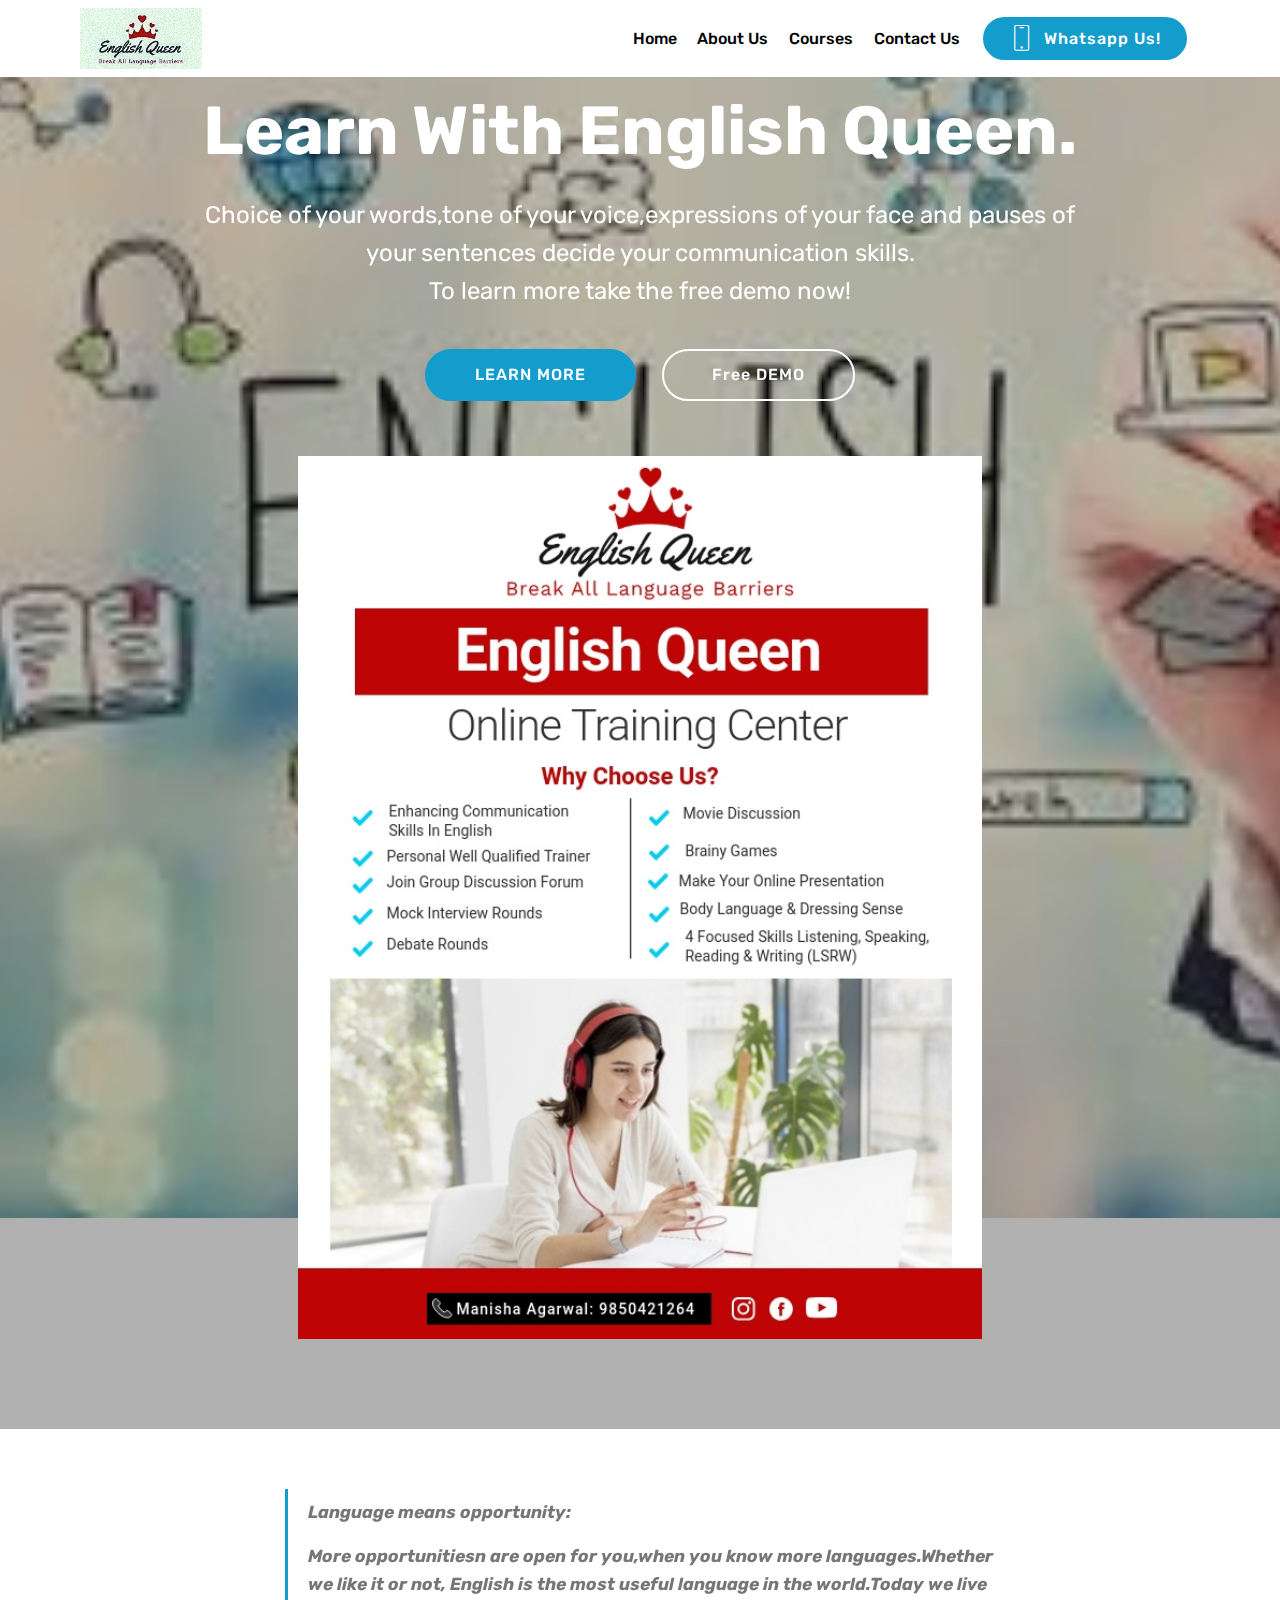
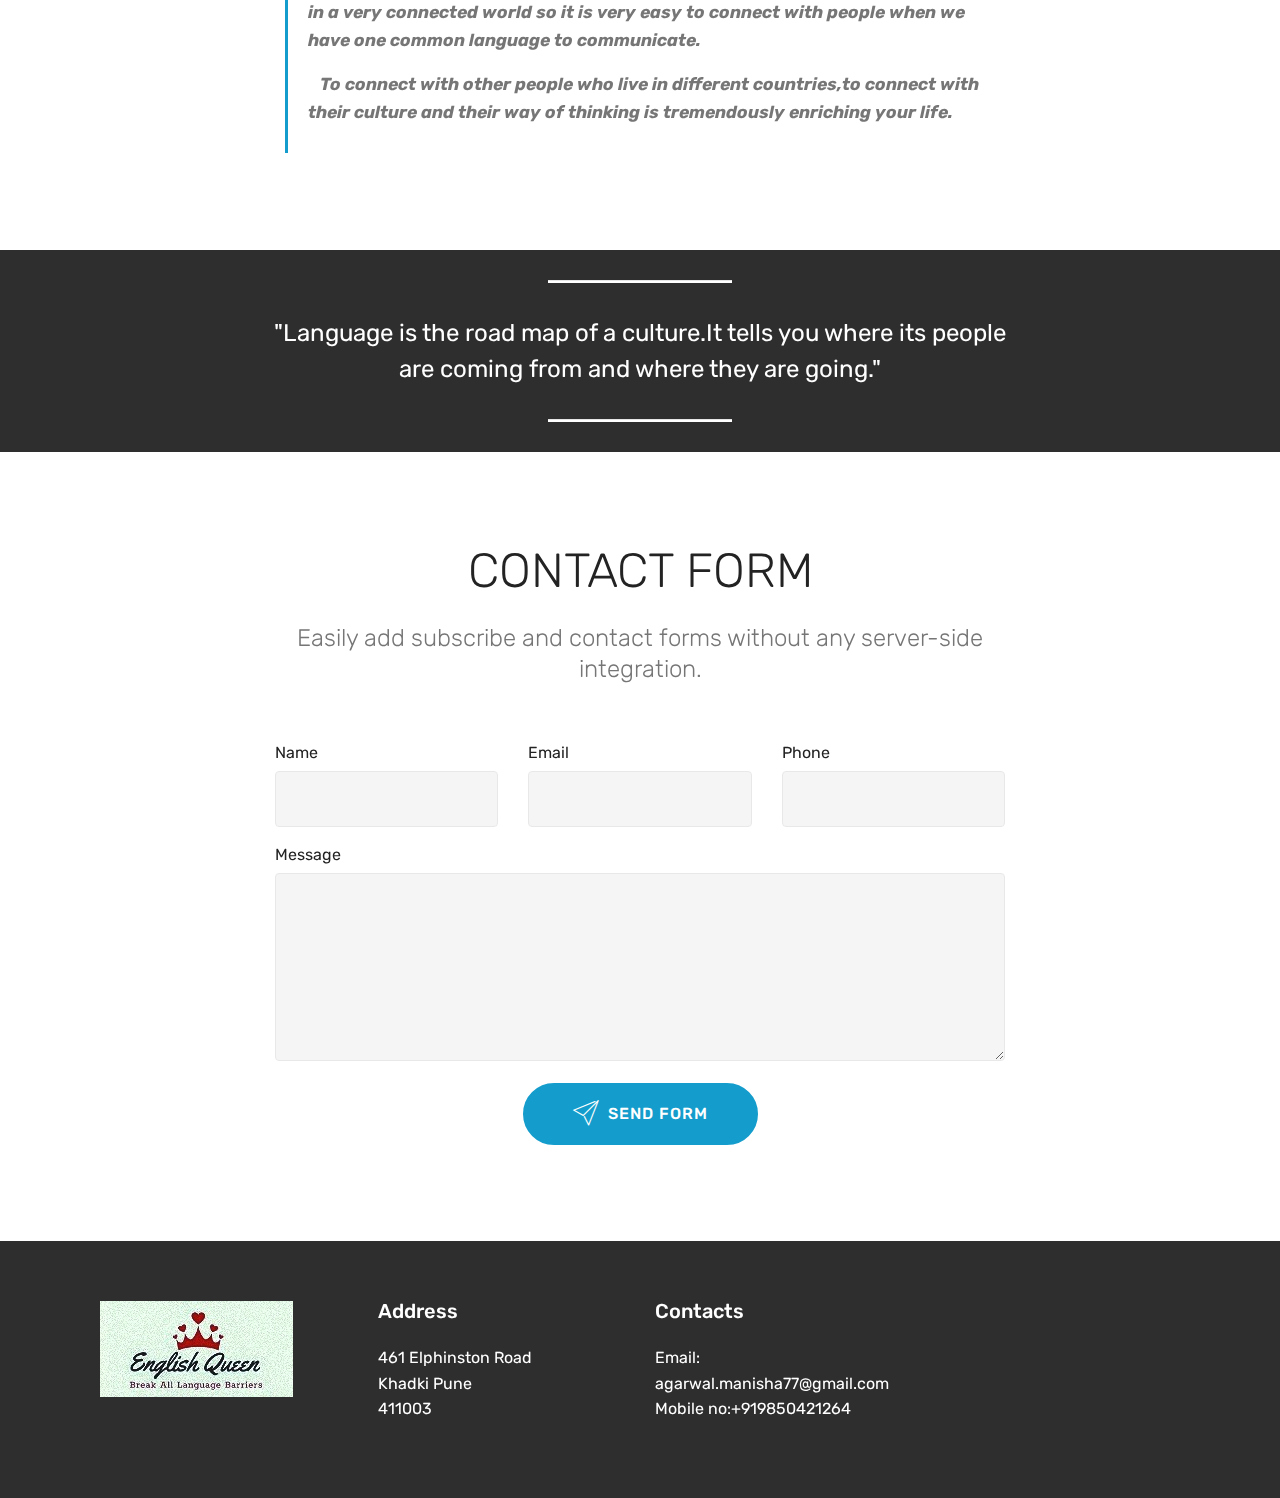
==== index.html @ 47caf20b "Update index.html" ====
<!DOCTYPE html>
<html>
<head>
  <!-- Global site tag (gtag.js) - Google Analytics -->
<script async src="https://www.googletagmanager.com/gtag/js?id=UA-175797483-1"></script>
<script>
  window.dataLayer = window.dataLayer || [];
  function gtag(){dataLayer.push(arguments);}
  gtag('js', new Date());

  gtag('config', 'UA-175797483-1');
</script>
  
  <title>English Queen</title>
  <!-- Site made with Mobirise Website Builder v5.0.29, https://mobirise.com -->
  <meta charset="UTF-8">
  <meta http-equiv="X-UA-Compatible" content="IE=edge">
  <meta name="author" content="English Queen">
  <meta name="generator" content="Manisha Agarwal">
  <meta name="viewport" content="width=device-width, initial-scale=1, minimum-scale=1">
  <link rel="shortcut icon" href="assets/images/whatsapp-image-2020-07-26-at-1.10-edited.jpg" type="image/x-icon">
  <meta name="description" content="Choice of your words,tone of your voice,expressions of your face and pauses of your sentences decide your communication skills.
To learn more take the free demo now!">
  
  
  <title>Home</title>
  <link rel="stylesheet" href="assets/web/assets/mobirise-icons/mobirise-icons.css">
  <link rel="stylesheet" href="assets/bootstrap/css/bootstrap.min.css">
  <link rel="stylesheet" href="assets/bootstrap/css/bootstrap-grid.min.css">
  <link rel="stylesheet" href="assets/bootstrap/css/bootstrap-reboot.min.css">
  <link rel="stylesheet" href="assets/tether/tether.min.css">
  <link rel="stylesheet" href="assets/dropdown/css/style.css">
  <link rel="stylesheet" href="assets/socicon/css/styles.css">
  <link rel="stylesheet" href="assets/theme/css/style.css">
  <link rel="preload" as="style" href="assets/mobirise/css/mbr-additional.css"><link rel="stylesheet" href="assets/mobirise/css/mbr-additional.css" type="text/css">
  
  
  
  
</head>
<body>
  
  <section class="menu cid-s7w9KlSm5e" once="menu" id="menu2-0">

    

    <nav class="navbar navbar-expand beta-menu navbar-dropdown align-items-center navbar-fixed-top navbar-toggleable-sm">
        <button class="navbar-toggler navbar-toggler-right" type="button" data-toggle="collapse" data-target="#navbarSupportedContent" aria-controls="navbarSupportedContent" aria-expanded="false" aria-label="Toggle navigation">
            <div class="hamburger">
                <span></span>
                <span></span>
                <span></span>
                <span></span>
            </div>
        </button>
        <div class="menu-logo">
            <div class="navbar-brand">
                <span class="navbar-logo">
                    <a href="index.html">
                        <img src="assets/images/whatsapp-image-2020-07-26-at-1.10-edited.jpg" alt="Mobirise" title="" style="height: 3.8rem;">
                    </a>
                </span>
                
            </div>
        </div>
        <div class="collapse navbar-collapse" id="navbarSupportedContent">
            <ul class="navbar-nav nav-dropdown" data-app-modern-menu="true"><li class="nav-item">
                    <a class="nav-link link text-black display-4" href="index.html">Home</a>
                </li><li class="nav-item"><a class="nav-link link text-black display-4" href="page1.html">About Us</a></li><li class="nav-item"><a class="nav-link link text-black display-4" href="page2.html">Courses</a></li>
                <li class="nav-item">
                    <a class="nav-link link text-black display-4" href="page3.html">Contact Us
                    </a>
                </li></ul>
            <div class="navbar-buttons mbr-section-btn"><a class="btn btn-sm btn-primary display-4" href="https://wa.me/919850421264">
                    <span class="btn-icon mbri-mobile mbr-iconfont mbr-iconfont-btn">
                    </span>Whatsapp Us!</a></div>
        </div>
    </nav>
</section>

<section class="engine"><a href="https://mobirise.info/k">how to develop own website</a></section><section class="header4 cid-s7w9L0AB0G mbr-parallax-background" id="header4-1">

    

    <div class="mbr-overlay" style="opacity: 0.3; background-color: rgb(35, 35, 35);">
    </div>

    <div class="container">
        <div class="row justify-content-md-center">
            <div class="media-content col-md-10">
                <h1 class="mbr-section-title align-center mbr-white pb-3 mbr-bold mbr-fonts-style display-1">Learn With English Queen.</h1>
                
                <div class="mbr-text align-center mbr-white pb-3">
                    <p class="mbr-text mbr-fonts-style display-5">Choice of your words,tone of your voice,expressions of your face and pauses of your sentences decide your communication skills.<br>To learn more take the free demo now!</p>
                </div>
                <div class="mbr-section-btn align-center"><a class="btn btn-md btn-primary display-4" href="page1.html">LEARN MORE</a>
                    <a class="btn btn-md btn-white-outline display-4" href="page3.html">Free DEMO</a></div>
            </div>
            <div class="mbr-figure pt-5">
                <img src="assets/images/whatsapp-image-2020-07-20-at-1.04.22-pm2.jpeg" alt="Mobirise" title="" style="width: 60%;">
            </div>
        </div>
    </div>
</section>

<section class="mbr-section article content1 cid-s7w9OFWt4N" id="content2-2">

     

    <div class="container">
        <div class="media-container-row">
            <div class="mbr-text col-12 col-md-8 mbr-fonts-style display-7">
                <blockquote><p><strong>Language means opportunity:</strong></p><p><strong>More opportunitiesn are open for you,when you know more languages.Whether we like it or not, English is the most useful language in the world.Today we live in a very connected world so it is very easy to connect with people when we have one common language to communicate.</strong></p><p><strong>&nbsp; &nbsp;To connect with other people who live in different countries,to connect with their culture and their way of thinking is tremendously enriching your life.</strong></p></blockquote>
            </div>
        </div>
    </div>
</section>

<section class="mbr-section article content10 cid-s7w9PjCcxp" id="content10-3">
    
     

    <div class="container">
        <div class="inner-container" style="width: 66%;">
            <hr class="line" style="width: 25%;">
            <div class="section-text align-center mbr-white mbr-fonts-style display-5">"Language is the road map of a culture.It tells you where its people are coming from and where they are going."</div>
            <hr class="line" style="width: 25%;">
        </div>
    </div>
</section>

<section class="mbr-section form1 cid-s7w9SB7pLz" id="form1-4">

    

    
    <div class="container">
        <div class="row justify-content-center">
            <div class="title col-12 col-lg-8">
                <h2 class="mbr-section-title align-center pb-3 mbr-fonts-style display-2">
                    CONTACT FORM
                </h2>
                <h3 class="mbr-section-subtitle align-center mbr-light pb-3 mbr-fonts-style display-5">
                    Easily add subscribe and contact forms without any server-side integration.
                </h3>
            </div>
        </div>
    </div>
    <div class="container">
        <div class="row justify-content-center">
            <div class="media-container-column col-lg-8" data-form-type="formoid">
                <!---Formbuilder Form--->
                <form action="https://mobirise.eu/" method="POST" class="mbr-form form-with-styler" data-form-title="Mobirise Form"><input type="hidden" name="email" data-form-email="true" value="xvHRW+p39r7DeggAyiTbhBEmmy7uj7GyVfcb5PZNt81Kjvs7zC1dBmajLPG0Y7yaOsQHpZcFCnAdy2zxVA/7K8p9ByyRRb7S1HEtn04N3m+Lvfgp10fI76PzbOII6VBD">
                    <div class="row">
                        <div hidden="hidden" data-form-alert="" class="alert alert-success col-12">Thanks for filling out the form!</div>
                        <div hidden="hidden" data-form-alert-danger="" class="alert alert-danger col-12">
                        </div>
                    </div>
                    <div class="dragArea row">
                        <div class="col-md-4  form-group" data-for="name">
                            <label for="name-form1-4" class="form-control-label mbr-fonts-style display-7">Name</label>
                            <input type="text" name="name" data-form-field="Name" required="required" class="form-control display-7" id="name-form1-4">
                        </div>
                        <div class="col-md-4  form-group" data-for="email">
                            <label for="email-form1-4" class="form-control-label mbr-fonts-style display-7">Email</label>
                            <input type="email" name="email" data-form-field="Email" required="required" class="form-control display-7" id="email-form1-4">
                        </div>
                        <div data-for="phone" class="col-md-4  form-group">
                            <label for="phone-form1-4" class="form-control-label mbr-fonts-style display-7">Phone</label>
                            <input type="tel" name="phone" data-form-field="Phone" class="form-control display-7" id="phone-form1-4">
                        </div>
                        <div data-for="message" class="col-md-12 form-group">
                            <label for="message-form1-4" class="form-control-label mbr-fonts-style display-7">Message</label>
                            <textarea name="message" data-form-field="Message" class="form-control display-7" id="message-form1-4"></textarea>
                        </div>
                        <div class="col-md-12 input-group-btn align-center"><button type="submit" class="btn btn-primary btn-form display-4"><span class="mbri-paper-plane mbr-iconfont mbr-iconfont-btn"></span>SEND FORM</button></div>
                    </div>
                </form><!---Formbuilder Form--->
            </div>
        </div>
    </div>
</section>

<section class="cid-s7w9UvWWFv" id="footer1-5">

    

    

    <div class="container">
        <div class="media-container-row content text-white">
            <div class="col-12 col-md-3">
                <div class="media-wrap">
                    <a href="index.html">
                        <img src="assets/images/whatsapp-image-2020-07-26-at-1.10-edited.jpg" alt="" title="">
                    </a>
                </div>
            </div>
            <div class="col-12 col-md-3 mbr-fonts-style display-7">
                <h5 class="pb-3">
                    Address
                </h5>
                <p class="mbr-text">461 Elphinston Road<br>Khadki Pune<br>411003</p>
            </div>
            <div class="col-12 col-md-3 mbr-fonts-style display-7">
                <h5 class="pb-3">
                    Contacts
                </h5>
                <p class="mbr-text">
                    Email: agarwal.manisha77@gmail.com<br>Mobile no:+919850421264</p>
            </div>
            <div class="col-12 col-md-3 mbr-fonts-style display-7">
                <h5 class="pb-3"></h5>
                <p class="mbr-text"></p>
            </div>
        </div>
        
    </div>
</section>


  <script src="assets/web/assets/jquery/jquery.min.js"></script>
  <script src="assets/popper/popper.min.js"></script>
  <script src="assets/bootstrap/js/bootstrap.min.js"></script>
  <script src="assets/tether/tether.min.js"></script>
  <script src="assets/smoothscroll/smooth-scroll.js"></script>
  <script src="assets/dropdown/js/nav-dropdown.js"></script>
  <script src="assets/dropdown/js/navbar-dropdown.js"></script>
  <script src="assets/touchswipe/jquery.touch-swipe.min.js"></script>
  <script src="assets/parallax/jarallax.min.js"></script>
  <script src="assets/theme/js/script.js"></script>
  <script src="assets/formoid/formoid.min.js"></script>
  
  
  
</body>
</html>
---- assets/web/assets/mobirise-icons/mobirise-icons.css ----
@font-face {
  font-family: 'MobiriseIcons';
  src:  url('mobirise-icons.eot?spat4u');
  src:  url('mobirise-icons.eot?spat4u#iefix') format('embedded-opentype'),
    url('mobirise-icons.ttf?spat4u') format('truetype'),
    url('mobirise-icons.woff?spat4u') format('woff'),
    url('mobirise-icons.svg?spat4u#MobiriseIcons') format('svg');
  font-weight: normal;
  font-style: normal;
  font-display: swap;
}

[class^="mbri-"], [class*=" mbri-"] {
  /* use !important to prevent issues with browser extensions that change fonts */
  font-family: MobiriseIcons !important;
  speak: none;
  font-style: normal;
  font-weight: normal;
  font-variant: normal;
  text-transform: none;
  line-height: 1;

  /* Better Font Rendering =========== */
  -webkit-font-smoothing: antialiased;
  -moz-osx-font-smoothing: grayscale;
}

.mbri-add-submenu:before {
  content: "\e900";
}
.mbri-alert:before {
  content: "\e901";
}
.mbri-align-center:before {
  content: "\e902";
}
.mbri-align-justify:before {
  content: "\e903";
}
.mbri-align-left:before {
  content: "\e904";
}
.mbri-align-right:before {
  content: "\e905";
}
.mbri-android:before {
  content: "\e906";
}
.mbri-apple:before {
  content: "\e907";
}
.mbri-arrow-down:before {
  content: "\e908";
}
.mbri-arrow-next:before {
  content: "\e909";
}
.mbri-arrow-prev:before {
  content: "\e90a";
}
.mbri-arrow-up:before {
  content: "\e90b";
}
.mbri-bold:before {
  content: "\e90c";
}
.mbri-bookmark:before {
  content: "\e90d";
}
.mbri-bootstrap:before {
  content: "\e90e";
}
.mbri-briefcase:before {
  content: "\e90f";
}
.mbri-browse:before {
  content: "\e910";
}
.mbri-bulleted-list:before {
  content: "\e911";
}
.mbri-calendar:before {
  content: "\e912";
}
.mbri-camera:before {
  content: "\e913";
}
.mbri-cart-add:before {
  content: "\e914";
}
.mbri-cart-full:before {
  content: "\e915";
}
.mbri-cash:before {
  content: "\e916";
}
.mbri-change-style:before {
  content: "\e917";
}
.mbri-chat:before {
  content: "\e918";
}
.mbri-clock:before {
  content: "\e919";
}
.mbri-close:before {
  content: "\e91a";
}
.mbri-cloud:before {
  content: "\e91b";
}
.mbri-code:before {
  content: "\e91c";
}
.mbri-contact-form:before {
  content: "\e91d";
}
.mbri-credit-card:before {
  content: "\e91e";
}
.mbri-cursor-click:before {
  content: "\e91f";
}
.mbri-cust-feedback:before {
  content: "\e920";
}
.mbri-database:before {
  content: "\e921";
}
.mbri-delivery:before {
  content: "\e922";
}
.mbri-desktop:before {
  content: "\e923";
}
.mbri-devices:before {
  content: "\e924";
}
.mbri-down:before {
  content: "\e925";
}
.mbri-download:before {
  content: "\e989";
}
.mbri-drag-n-drop:before {
  content: "\e927";
}
.mbri-drag-n-drop2:before {
  content: "\e928";
}
.mbri-edit:before {
  content: "\e929";
}
.mbri-edit2:before {
  content: "\e92a";
}
.mbri-error:before {
  content: "\e92b";
}
.mbri-extension:before {
  content: "\e92c";
}
.mbri-features:before {
  content: "\e92d";
}
.mbri-file:before {
  content: "\e92e";
}
.mbri-flag:before {
  content: "\e92f";
}
.mbri-folder:before {
  content: "\e930";
}
.mbri-gift:before {
  content: "\e931";
}
.mbri-github:before {
  content: "\e932";
}
.mbri-globe:before {
  content: "\e933";
}
.mbri-globe-2:before {
  content: "\e934";
}
.mbri-growing-chart:before {
  content: "\e935";
}
.mbri-hearth:before {
  content: "\e936";
}
.mbri-help:before {
  content: "\e937";
}
.mbri-home:before {
  content: "\e938";
}
.mbri-hot-cup:before {
  content: "\e939";
}
.mbri-idea:before {
  content: "\e93a";
}
.mbri-image-gallery:before {
  content: "\e93b";
}
.mbri-image-slider:before {
  content: "\e93c";
}
.mbri-info:before {
  content: "\e93d";
}
.mbri-italic:before {
  content: "\e93e";
}
.mbri-key:before {
  content: "\e93f";
}
.mbri-laptop:before {
  content: "\e940";
}
.mbri-layers:before {
  content: "\e941";
}
.mbri-left-right:before {
  content: "\e942";
}
.mbri-left:before {
  content: "\e943";
}
.mbri-letter:before {
  content: "\e944";
}
.mbri-like:before {
  content: "\e945";
}
.mbri-link:before {
  content: "\e946";
}
.mbri-lock:before {
  content: "\e947";
}
.mbri-login:before {
  content: "\e948";
}
.mbri-logout:before {
  content: "\e949";
}
.mbri-magic-stick:before {
  content: "\e94a";
}
.mbri-map-pin:before {
  content: "\e94b";
}
.mbri-menu:before {
  content: "\e94c";
}
.mbri-mobile:before {
  content: "\e94d";
}
.mbri-mobile2:before {
  content: "\e94e";
}
.mbri-mobirise:before {
  content: "\e94f";
}
.mbri-more-horizontal:before {
  content: "\e950";
}
.mbri-more-vertical:before {
  content: "\e951";
}
.mbri-music:before {
  content: "\e952";
}
.mbri-new-file:before {
  content: "\e953";
}
.mbri-numbered-list:before {
  content: "\e954";
}
.mbri-opened-folder:before {
  content: "\e955";
}
.mbri-pages:before {
  content: "\e956";
}
.mbri-paper-plane:before {
  content: "\e957";
}
.mbri-paperclip:before {
  content: "\e958";
}
.mbri-photo:before {
  content: "\e959";
}
.mbri-photos:before {
  content: "\e95a";
}
.mbri-pin:before {
  content: "\e95b";
}
.mbri-play:before {
  content: "\e95c";
}
.mbri-plus:before {
  content: "\e95d";
}
.mbri-preview:before {
  content: "\e95e";
}
.mbri-print:before {
  content: "\e95f";
}
.mbri-protect:before {
  content: "\e960";
}
.mbri-question:before {
  content: "\e961";
}
.mbri-quote-left:before {
  content: "\e962";
}
.mbri-quote-right:before {
  content: "\e963";
}
.mbri-refresh:before {
  content: "\e964";
}
.mbri-responsive:before {
  content: "\e965";
}
.mbri-right:before {
  content: "\e966";
}
.mbri-rocket:before {
  content: "\e967";
}
.mbri-sad-face:before {
  content: "\e968";
}
.mbri-sale:before {
  content: "\e969";
}
.mbri-save:before {
  content: "\e96a";
}
.mbri-search:before {
  content: "\e96b";
}
.mbri-setting:before {
  content: "\e96c";
}
.mbri-setting2:before {
  content: "\e96d";
}
.mbri-setting3:before {
  content: "\e96e";
}
.mbri-share:before {
  content: "\e96f";
}
.mbri-shopping-bag:before {
  content: "\e970";
}
.mbri-shopping-basket:before {
  content: "\e971";
}
.mbri-shopping-cart:before {
  content: "\e972";
}
.mbri-sites:before {
  content: "\e973";
}
.mbri-smile-face:before {
  content: "\e974";
}
.mbri-speed:before {
  content: "\e975";
}
.mbri-star:before {
  content: "\e976";
}
.mbri-success:before {
  content: "\e977";
}
.mbri-sun:before {
  content: "\e978";
}
.mbri-sun2:before {
  content: "\e979";
}
.mbri-tablet:before {
  content: "\e97a";
}
.mbri-tablet-vertical:before {
  content: "\e97b";
}
.mbri-target:before {
  content: "\e97c";
}
.mbri-timer:before {
  content: "\e97d";
}
.mbri-to-ftp:before {
  content: "\e97e";
}
.mbri-to-local-drive:before {
  content: "\e97f";
}
.mbri-touch-swipe:before {
  content: "\e980";
}
.mbri-touch:before {
  content: "\e981";
}
.mbri-trash:before {
  content: "\e982";
}
.mbri-underline:before {
  content: "\e983";
}
.mbri-unlink:before {
  content: "\e984";
}
.mbri-unlock:before {
  content: "\e985";
}
.mbri-up-down:before {
  content: "\e986";
}
.mbri-up:before {
  content: "\e987";
}
.mbri-update:before {
  content: "\e988";
}
.mbri-upload:before {
 content: "\e926"; 
}
.mbri-user:before {
  content: "\e98a";
}
.mbri-user2:before {
  content: "\e98b";
}
.mbri-users:before {
  content: "\e98c";
}
.mbri-video:before {
  content: "\e98d";
}
.mbri-video-play:before {
  content: "\e98e";
}
.mbri-watch:before {
  content: "\e98f";
}
.mbri-website-theme:before {
  content: "\e990";
}
.mbri-wifi:before {
  content: "\e991";
}
.mbri-windows:before {
  content: "\e992";
}
.mbri-zoom-out:before {
  content: "\e993";
}
.mbri-redo:before {
  content: "\e994";
}
.mbri-undo:before {
  content: "\e995";
}
---- assets/dropdown/css/style.css ----
.navbar-dropdown {
  left: 0;
  padding: 0;
  position: absolute;
  right: 0;
  top: 0;
  transition: all 0.45s ease;
  z-index: 1030;
  background: #282828; }
  .navbar-dropdown .navbar-logo {
    margin-right: 0.8rem;
    transition: margin 0.3s ease-in-out;
    vertical-align: middle; }
    .navbar-dropdown .navbar-logo img {
      height: 3.125rem;
      transition: all 0.3s ease-in-out; }
    .navbar-dropdown .navbar-logo.mbr-iconfont {
      font-size: 3.125rem;
      line-height: 3.125rem; }
  .navbar-dropdown .navbar-caption {
    font-weight: 700;
    white-space: normal;
    vertical-align: -4px;
    line-height: 3.125rem !important; }
    .navbar-dropdown .navbar-caption, .navbar-dropdown .navbar-caption:hover {
      color: inherit;
      text-decoration: none; }
  .navbar-dropdown .mbr-iconfont + .navbar-caption {
    vertical-align: -1px; }
  .navbar-dropdown.navbar-fixed-top {
    position: fixed; }
  .navbar-dropdown .navbar-brand span {
    vertical-align: -4px; }
  .navbar-dropdown.bg-color.transparent {
    background: none; }
  .navbar-dropdown.navbar-short .navbar-brand {
    padding: 0.625rem 0; }
    .navbar-dropdown.navbar-short .navbar-brand span {
      vertical-align: -1px; }
  .navbar-dropdown.navbar-short .navbar-caption {
    line-height: 2.375rem !important;
    vertical-align: -2px; }
  .navbar-dropdown.navbar-short .navbar-logo {
    margin-right: 0.5rem; }
    .navbar-dropdown.navbar-short .navbar-logo img {
      height: 2.375rem; }
    .navbar-dropdown.navbar-short .navbar-logo.mbr-iconfont {
      font-size: 2.375rem;
      line-height: 2.375rem; }
  .navbar-dropdown.navbar-short .mbr-table-cell {
    height: 3.625rem; }
  .navbar-dropdown .navbar-close {
    left: 0.6875rem;
    position: fixed;
    top: 0.75rem;
    z-index: 1000; }
  .navbar-dropdown .hamburger-icon {
    content: "";
    display: inline-block;
    vertical-align: middle;
    width: 16px;
    -webkit-box-shadow: 0 -6px 0 1px #282828,0 0 0 1px #282828,0 6px 0 1px #282828;
    -moz-box-shadow: 0 -6px 0 1px #282828,0 0 0 1px #282828,0 6px 0 1px #282828;
    box-shadow: 0 -6px 0 1px #282828,0 0 0 1px #282828,0 6px 0 1px #282828; }

.dropdown-menu .dropdown-toggle[data-toggle="dropdown-submenu"]::after {
  border-bottom: 0.35em solid transparent;
  border-left: 0.35em solid;
  border-right: 0;
  border-top: 0.35em solid transparent;
  margin-left: 0.3rem; }

.dropdown-menu .dropdown-item:focus {
  outline: 0; }

.nav-dropdown {
  font-size: 0.75rem;
  font-weight: 500;
  height: auto !important; }
  .nav-dropdown .nav-btn {
    padding-left: 1rem; }
  .nav-dropdown .link {
    margin: .667em 1.667em;
    font-weight: 500;
    padding: 0;
    transition: color .2s ease-in-out; }
    .nav-dropdown .link.dropdown-toggle {
      margin-right: 2.583em; }
      .nav-dropdown .link.dropdown-toggle::after {
        margin-left: .25rem;
        border-top: 0.35em solid;
        border-right: 0.35em solid transparent;
        border-left: 0.35em solid transparent;
        border-bottom: 0; }
      .nav-dropdown .link.dropdown-toggle[aria-expanded="true"] {
        margin: 0;
        padding: 0.667em 3.263em  0.667em 1.667em; }
  .nav-dropdown .link::after,
  .nav-dropdown .dropdown-item::after {
    color: inherit; }
  .nav-dropdown .btn {
    font-size: 0.75rem;
    font-weight: 700;
    letter-spacing: 0;
    margin-bottom: 0;
    padding-left: 1.25rem;
    padding-right: 1.25rem; }
  .nav-dropdown .dropdown-menu {
    border-radius: 0;
    border: 0;
    left: 0;
    margin: 0;
    padding-bottom: 1.25rem;
    padding-top: 1.25rem;
    position: relative; }
  .nav-dropdown .dropdown-submenu {
    margin-left: 0.125rem;
    top: 0; }
  .nav-dropdown .dropdown-item {
    font-weight: 500;
    line-height: 2;
    padding: 0.3846em 4.615em 0.3846em 1.5385em;
    position: relative;
    transition: color .2s ease-in-out, background-color .2s ease-in-out; }
    .nav-dropdown .dropdown-item::after {
      margin-top: -0.3077em;
      position: absolute;
      right: 1.1538em;
      top: 50%; }
    .nav-dropdown .dropdown-item:focus, .nav-dropdown .dropdown-item:hover {
      background: none; }

@media (max-width: 767px) {
  .nav-dropdown.navbar-toggleable-sm {
    bottom: 0;
    display: none;
    left: 0;
    overflow-x: hidden;
    position: fixed;
    top: 0;
    transform: translateX(-100%);
    -ms-transform: translateX(-100%);
    -webkit-transform: translateX(-100%);
    width: 18.75rem;
    z-index: 999; } }
.nav-dropdown.navbar-toggleable-xl {
  bottom: 0;
  display: none;
  left: 0;
  overflow-x: hidden;
  position: fixed;
  top: 0;
  transform: translateX(-100%);
  -ms-transform: translateX(-100%);
  -webkit-transform: translateX(-100%);
  width: 18.75rem;
  z-index: 999; }

.nav-dropdown-sm {
  display: block !important;
  overflow-x: hidden;
  overflow: auto;
  padding-top: 3.875rem; }
  .nav-dropdown-sm::after {
    content: "";
    display: block;
    height: 3rem;
    width: 100%; }
  .nav-dropdown-sm.collapse.in ~ .navbar-close {
    display: block !important; }
  .nav-dropdown-sm.collapsing, .nav-dropdown-sm.collapse.in {
    transform: translateX(0);
    -ms-transform: translateX(0);
    -webkit-transform: translateX(0);
    transition: all 0.25s ease-out;
    -webkit-transition: all 0.25s ease-out;
    background: #282828; }
  .nav-dropdown-sm.collapsing[aria-expanded="false"] {
    transform: translateX(-100%);
    -ms-transform: translateX(-100%);
    -webkit-transform: translateX(-100%); }
  .nav-dropdown-sm .nav-item {
    display: block;
    margin-left: 0 !important;
    padding-left: 0; }
  .nav-dropdown-sm .link,
  .nav-dropdown-sm .dropdown-item {
    border-top: 1px dotted rgba(255, 255, 255, 0.1);
    font-size: 0.8125rem;
    line-height: 1.6;
    margin: 0 !important;
    padding: 0.875rem 2.4rem 0.875rem 1.5625rem !important;
    position: relative;
    white-space: normal; }
    .nav-dropdown-sm .link:focus, .nav-dropdown-sm .link:hover,
    .nav-dropdown-sm .dropdown-item:focus,
    .nav-dropdown-sm .dropdown-item:hover {
      background: rgba(0, 0, 0, 0.2) !important;
      color: #c0a375; }
  .nav-dropdown-sm .nav-btn {
    position: relative;
    padding: 1.5625rem 1.5625rem 0 1.5625rem; }
    .nav-dropdown-sm .nav-btn::before {
      border-top: 1px dotted rgba(255, 255, 255, 0.1);
      content: "";
      left: 0;
      position: absolute;
      top: 0;
      width: 100%; }
    .nav-dropdown-sm .nav-btn + .nav-btn {
      padding-top: 0.625rem; }
      .nav-dropdown-sm .nav-btn + .nav-btn::before {
        display: none; }
  .nav-dropdown-sm .btn {
    padding: 0.625rem 0; }
  .nav-dropdown-sm .dropdown-toggle[data-toggle="dropdown-submenu"]::after {
    margin-left: .25rem;
    border-top: 0.35em solid;
    border-right: 0.35em solid transparent;
    border-left: 0.35em solid transparent;
    border-bottom: 0; }
  .nav-dropdown-sm .dropdown-toggle[data-toggle="dropdown-submenu"][aria-expanded="true"]::after {
    border-top: 0;
    border-right: 0.35em solid transparent;
    border-left: 0.35em solid transparent;
    border-bottom: 0.35em solid; }
  .nav-dropdown-sm .dropdown-menu {
    margin: 0;
    padding: 0;
    position: relative;
    top: 0;
    left: 0;
    width: 100%;
    border: 0;
    float: none;
    border-radius: 0;
    background: none; }
  .nav-dropdown-sm .dropdown-submenu {
    left: 100%;
    margin-left: 0.125rem;
    margin-top: -1.25rem;
    top: 0; }

.navbar-toggleable-sm .nav-dropdown .dropdown-menu {
  position: absolute; }

.navbar-toggleable-sm .nav-dropdown .dropdown-submenu {
  left: 100%;
  margin-left: 0.125rem;
  margin-top: -1.25rem;
  top: 0; }

.navbar-toggleable-sm.opened .nav-dropdown .dropdown-menu {
  position: relative; }

.navbar-toggleable-sm.opened .nav-dropdown .dropdown-submenu {
  left: 0;
  margin-left: 00rem;
  margin-top: 0rem;
  top: 0; }

.is-builder .nav-dropdown.collapsing {
  transition: none !important; }

/*# sourceMappingURL=style.css.map */
---- assets/socicon/css/styles.css ----
@charset "UTF-8";

@font-face {
  font-family: 'Socicon';
  src:  url('../fonts/socicon.eot');
  src:  url('../fonts/socicon.eot?#iefix') format('embedded-opentype'),
    url('../fonts/socicon.woff2') format('woff2'),
    url('../fonts/socicon.ttf') format('truetype'),
    url('../fonts/socicon.woff') format('woff'),
    url('../fonts/socicon.svg#socicon') format('svg');
  font-weight: normal;
  font-style: normal;
}

[data-icon]:before {
  font-family: "socicon" !important;
  content: attr(data-icon);
  font-style: normal !important;
  font-weight: normal !important;
  font-variant: normal !important;
  text-transform: none !important;
  speak: none;
  line-height: 1;
  -webkit-font-smoothing: antialiased;
  -moz-osx-font-smoothing: grayscale;
}

[class^="socicon-"], [class*=" socicon-"] {
  /* use !important to prevent issues with browser extensions that change fonts */
  font-family: 'Socicon' !important;
  speak: none;
  font-style: normal;
  font-weight: normal;
  font-variant: normal;
  text-transform: none;
  line-height: 1;

  /* Better Font Rendering =========== */
  -webkit-font-smoothing: antialiased;
  -moz-osx-font-smoothing: grayscale;
}

.socicon-eitaa:before {
  content: "\e97c";
}
.socicon-soroush:before {
  content: "\e97d";
}
.socicon-bale:before {
  content: "\e97e";
}
.socicon-zazzle:before {
  content: "\e97b";
}
.socicon-society6:before {
  content: "\e97a";
}
.socicon-redbubble:before {
  content: "\e979";
}
.socicon-avvo:before {
  content: "\e978";
}
.socicon-stitcher:before {
  content: "\e977";
}
.socicon-googlehangouts:before {
  content: "\e974";
}
.socicon-dlive:before {
  content: "\e975";
}
.socicon-vsco:before {
  content: "\e976";
}
.socicon-flipboard:before {
  content: "\e973";
}
.socicon-ubuntu:before {
  content: "\e958";
}
.socicon-artstation:before {
  content: "\e959";
}
.socicon-invision:before {
  content: "\e95a";
}
.socicon-torial:before {
  content: "\e95b";
}
.socicon-collectorz:before {
  content: "\e95c";
}
.socicon-seenthis:before {
  content: "\e95d";
}
.socicon-googleplaymusic:before {
  content: "\e95e";
}
.socicon-debian:before {
  content: "\e95f";
}
.socicon-filmfreeway:before {
  content: "\e960";
}
.socicon-gnome:before {
  content: "\e961";
}
.socicon-itchio:before {
  content: "\e962";
}
.socicon-jamendo:before {
  content: "\e963";
}
.socicon-mix:before {
  content: "\e964";
}
.socicon-sharepoint:before {
  content: "\e965";
}
.socicon-tinder:before {
  content: "\e966";
}
.socicon-windguru:before {
  content: "\e967";
}
.socicon-cdbaby:before {
  content: "\e968";
}
.socicon-elementaryos:before {
  content: "\e969";
}
.socicon-stage32:before {
  content: "\e96a";
}
.socicon-tiktok:before {
  content: "\e96b";
}
.socicon-gitter:before {
  content: "\e96c";
}
.socicon-letterboxd:before {
  content: "\e96d";
}
.socicon-threema:before {
  content: "\e96e";
}
.socicon-splice:before {
  content: "\e96f";
}
.socicon-metapop:before {
  content: "\e970";
}
.socicon-naver:before {
  content: "\e971";
}
.socicon-remote:before {
  content: "\e972";
}
.socicon-internet:before {
  content: "\e957";
}
.socicon-moddb:before {
  content: "\e94b";
}
.socicon-indiedb:before {
  content: "\e94c";
}
.socicon-traxsource:before {
  content: "\e94d";
}
.socicon-gamefor:before {
  content: "\e94e";
}
.socicon-pixiv:before {
  content: "\e94f";
}
.socicon-myanimelist:before {
  content: "\e950";
}
.socicon-blackberry:before {
  content: "\e951";
}
.socicon-wickr:before {
  content: "\e952";
}
.socicon-spip:before {
  content: "\e953";
}
.socicon-napster:before {
  content: "\e954";
}
.socicon-beatport:before {
  content: "\e955";
}
.socicon-hackerone:before {
  content: "\e956";
}
.socicon-hackernews:before {
  content: "\e946";
}
.socicon-smashwords:before {
  content: "\e947";
}
.socicon-kobo:before {
  content: "\e948";
}
.socicon-bookbub:before {
  content: "\e949";
}
.socicon-mailru:before {
  content: "\e94a";
}
.socicon-gitlab:before {
  content: "\e945";
}
.socicon-instructables:before {
  content: "\e944";
}
.socicon-portfolio:before {
  content: "\e943";
}
.socicon-codered:before {
  content: "\e940";
}
.socicon-origin:before {
  content: "\e941";
}
.socicon-nextdoor:before {
  content: "\e942";
}
.socicon-udemy:before {
  content: "\e93f";
}
.socicon-livemaster:before {
  content: "\e93e";
}
.socicon-crunchbase:before {
  content: "\e93b";
}
.socicon-homefy:before {
  content: "\e93c";
}
.socicon-calendly:before {
  content: "\e93d";
}
.socicon-realtor:before {
  content: "\e90f";
}
.socicon-tidal:before {
  content: "\e910";
}
.socicon-qobuz:before {
  content: "\e911";
}
.socicon-natgeo:before {
  content: "\e912";
}
.socicon-mastodon:before {
  content: "\e913";
}
.socicon-unsplash:before {
  content: "\e914";
}
.socicon-homeadvisor:before {
  content: "\e915";
}
.socicon-angieslist:before {
  content: "\e916";
}
.socicon-codepen:before {
  content: "\e917";
}
.socicon-slack:before {
  content: "\e918";
}
.socicon-openaigym:before {
  content: "\e919";
}
.socicon-logmein:before {
  content: "\e91a";
}
.socicon-fiverr:before {
  content: "\e91b";
}
.socicon-gotomeeting:before {
  content: "\e91c";
}
.socicon-aliexpress:before {
  content: "\e91d";
}
.socicon-guru:before {
  content: "\e91e";
}
.socicon-appstore:before {
  content: "\e91f";
}
.socicon-homes:before {
  content: "\e920";
}
.socicon-zoom:before {
  content: "\e921";
}
.socicon-alibaba:before {
  content: "\e922";
}
.socicon-craigslist:before {
  content: "\e923";
}
.socicon-wix:before {
  content: "\e924";
}
.socicon-redfin:before {
  content: "\e925";
}
.socicon-googlecalendar:before {
  content: "\e926";
}
.socicon-shopify:before {
  content: "\e927";
}
.socicon-freelancer:before {
  content: "\e928";
}
.socicon-seedrs:before {
  content: "\e929";
}
.socicon-bing:before {
  content: "\e92a";
}
.socicon-doodle:before {
  content: "\e92b";
}
.socicon-bonanza:before {
  content: "\e92c";
}
.socicon-squarespace:before {
  content: "\e92d";
}
.socicon-toptal:before {
  content: "\e92e";
}
.socicon-gust:before {
  content: "\e92f";
}
.socicon-ask:before {
  content: "\e930";
}
.socicon-trulia:before {
  content: "\e931";
}
.socicon-loomly:before {
  content: "\e932";
}
.socicon-ghost:before {
  content: "\e933";
}
.socicon-upwork:before {
  content: "\e934";
}
.socicon-fundable:before {
  content: "\e935";
}
.socicon-booking:before {
  content: "\e936";
}
.socicon-googlemaps:before {
  content: "\e937";
}
.socicon-zillow:before {
  content: "\e938";
}
.socicon-niconico:before {
  content: "\e939";
}
.socicon-toneden:before {
  content: "\e93a";
}
.socicon-augment:before {
  content: "\e908";
}
.socicon-bitbucket:before {
  content: "\e909";
}
.socicon-fyuse:before {
  content: "\e90a";
}
.socicon-yt-gaming:before {
  content: "\e90b";
}
.socicon-sketchfab:before {
  content: "\e90c";
}
.socicon-mobcrush:before {
  content: "\e90d";
}
.socicon-microsoft:before {
  content: "\e90e";
}
.socicon-pandora:before {
  content: "\e907";
}
.socicon-messenger:before {
  content: "\e906";
}
.socicon-gamewisp:before {
  content: "\e905";
}
.socicon-bloglovin:before {
  content: "\e904";
}
.socicon-tunein:before {
  content: "\e903";
}
.socicon-gamejolt:before {
  content: "\e901";
}
.socicon-trello:before {
  content: "\e902";
}
.socicon-spreadshirt:before {
  content: "\e900";
}
.socicon-500px:before {
  content: "\e000";
}
.socicon-8tracks:before {
  content: "\e001";
}
.socicon-airbnb:before {
  content: "\e002";
}
.socicon-alliance:before {
  content: "\e003";
}
.socicon-amazon:before {
  content: "\e004";
}
.socicon-amplement:before {
  content: "\e005";
}
.socicon-android:before {
  content: "\e006";
}
.socicon-angellist:before {
  content: "\e007";
}
.socicon-apple:before {
  content: "\e008";
}
.socicon-appnet:before {
  content: "\e009";
}
.socicon-baidu:before {
  content: "\e00a";
}
.socicon-bandcamp:before {
  content: "\e00b";
}
.socicon-battlenet:before {
  content: "\e00c";
}
.socicon-mixer:before {
  content: "\e00d";
}
.socicon-bebee:before {
  content: "\e00e";
}
.socicon-bebo:before {
  content: "\e00f";
}
.socicon-behance:before {
  content: "\e010";
}
.socicon-blizzard:before {
  content: "\e011";
}
.socicon-blogger:before {
  content: "\e012";
}
.socicon-buffer:before {
  content: "\e013";
}
.socicon-chrome:before {
  content: "\e014";
}
.socicon-coderwall:before {
  content: "\e015";
}
.socicon-curse:before {
  content: "\e016";
}
.socicon-dailymotion:before {
  content: "\e017";
}
.socicon-deezer:before {
  content: "\e018";
}
.socicon-delicious:before {
  content: "\e019";
}
.socicon-deviantart:before {
  content: "\e01a";
}
.socicon-diablo:before {
  content: "\e01b";
}
.socicon-digg:before {
  content: "\e01c";
}
.socicon-discord:before {
  content: "\e01d";
}
.socicon-disqus:before {
  content: "\e01e";
}
.socicon-douban:before {
  content: "\e01f";
}
.socicon-draugiem:before {
  content: "\e020";
}
.socicon-dribbble:before {
  content: "\e021";
}
.socicon-drupal:before {
  content: "\e022";
}
.socicon-ebay:before {
  content: "\e023";
}
.socicon-ello:before {
  content: "\e024";
}
.socicon-endomodo:before {
  content: "\e025";
}
.socicon-envato:before {
  content: "\e026";
}
.socicon-etsy:before {
  content: "\e027";
}
.socicon-facebook:before {
  content: "\e028";
}
.socicon-feedburner:before {
  content: "\e029";
}
.socicon-filmweb:before {
  content: "\e02a";
}
.socicon-firefox:before {
  content: "\e02b";
}
.socicon-flattr:before {
  content: "\e02c";
}
.socicon-flickr:before {
  content: "\e02d";
}
.socicon-formulr:before {
  content: "\e02e";
}
.socicon-forrst:before {
  content: "\e02f";
}
.socicon-foursquare:before {
  content: "\e030";
}
.socicon-friendfeed:before {
  content: "\e031";
}
.socicon-github:before {
  content: "\e032";
}
.socicon-goodreads:before {
  content: "\e033";
}
.socicon-google:before {
  content: "\e034";
}
.socicon-googlescholar:before {
  content: "\e035";
}
.socicon-googlegroups:before {
  content: "\e036";
}
.socicon-googlephotos:before {
  content: "\e037";
}
.socicon-googleplus:before {
  content: "\e038";
}
.socicon-grooveshark:before {
  content: "\e039";
}
.socicon-hackerrank:before {
  content: "\e03a";
}
.socicon-hearthstone:before {
  content: "\e03b";
}
.socicon-hellocoton:before {
  content: "\e03c";
}
.socicon-heroes:before {
  content: "\e03d";
}
.socicon-smashcast:before {
  content: "\e03e";
}
.socicon-horde:before {
  content: "\e03f";
}
.socicon-houzz:before {
  content: "\e040";
}
.socicon-icq:before {
  content: "\e041";
}
.socicon-identica:before {
  content: "\e042";
}
.socicon-imdb:before {
  content: "\e043";
}
.socicon-instagram:before {
  content: "\e044";
}
.socicon-issuu:before {
  content: "\e045";
}
.socicon-istock:before {
  content: "\e046";
}
.socicon-itunes:before {
  content: "\e047";
}
.socicon-keybase:before {
  content: "\e048";
}
.socicon-lanyrd:before {
  content: "\e049";
}
.socicon-lastfm:before {
  content: "\e04a";
}
.socicon-line:before {
  content: "\e04b";
}
.socicon-linkedin:before {
  content: "\e04c";
}
.socicon-livejournal:before {
  content: "\e04d";
}
.socicon-lyft:before {
  content: "\e04e";
}
.socicon-macos:before {
  content: "\e04f";
}
.socicon-mail:before {
  content: "\e050";
}
.socicon-medium:before {
  content: "\e051";
}
.socicon-meetup:before {
  content: "\e052";
}
.socicon-mixcloud:before {
  content: "\e053";
}
.socicon-modelmayhem:before {
  content: "\e054";
}
.socicon-mumble:before {
  content: "\e055";
}
.socicon-myspace:before {
  content: "\e056";
}
.socicon-newsvine:before {
  content: "\e057";
}
.socicon-nintendo:before {
  content: "\e058";
}
.socicon-npm:before {
  content: "\e059";
}
.socicon-odnoklassniki:before {
  content: "\e05a";
}
.socicon-openid:before {
  content: "\e05b";
}
.socicon-opera:before {
  content: "\e05c";
}
.socicon-outlook:before {
  content: "\e05d";
}
.socicon-overwatch:before {
  content: "\e05e";
}
.socicon-patreon:before {
  content: "\e05f";
}
.socicon-paypal:before {
  content: "\e060";
}
.socicon-periscope:before {
  content: "\e061";
}
.socicon-persona:before {
  content: "\e062";
}
.socicon-pinterest:before {
  content: "\e063";
}
.socicon-play:before {
  content: "\e064";
}
.socicon-player:before {
  content: "\e065";
}
.socicon-playstation:before {
  content: "\e066";
}
.socicon-pocket:before {
  content: "\e067";
}
.socicon-qq:before {
  content: "\e068";
}
.socicon-quora:before {
  content: "\e069";
}
.socicon-raidcall:before {
  content: "\e06a";
}
.socicon-ravelry:before {
  content: "\e06b";
}
.socicon-reddit:before {
  content: "\e06c";
}
.socicon-renren:before {
  content: "\e06d";
}
.socicon-researchgate:before {
  content: "\e06e";
}
.socicon-residentadvisor:before {
  content: "\e06f";
}
.socicon-reverbnation:before {
  content: "\e070";
}
.socicon-rss:before {
  content: "\e071";
}
.socicon-sharethis:before {
  content: "\e072";
}
.socicon-skype:before {
  content: "\e073";
}
.socicon-slideshare:before {
  content: "\e074";
}
.socicon-smugmug:before {
  content: "\e075";
}
.socicon-snapchat:before {
  content: "\e076";
}
.socicon-songkick:before {
  content: "\e077";
}
.socicon-soundcloud:before {
  content: "\e078";
}
.socicon-spotify:before {
  content: "\e079";
}
.socicon-stackexchange:before {
  content: "\e07a";
}
.socicon-stackoverflow:before {
  content: "\e07b";
}
.socicon-starcraft:before {
  content: "\e07c";
}
.socicon-stayfriends:before {
  content: "\e07d";
}
.socicon-steam:before {
  content: "\e07e";
}
.socicon-storehouse:before {
  content: "\e07f";
}
.socicon-strava:before {
  content: "\e080";
}
.socicon-streamjar:before {
  content: "\e081";
}
.socicon-stumbleupon:before {
  content: "\e082";
}
.socicon-swarm:before {
  content: "\e083";
}
.socicon-teamspeak:before {
  content: "\e084";
}
.socicon-teamviewer:before {
  content: "\e085";
}
.socicon-technorati:before {
  content: "\e086";
}
.socicon-telegram:before {
  content: "\e087";
}
.socicon-tripadvisor:before {
  content: "\e088";
}
.socicon-tripit:before {
  content: "\e089";
}
.socicon-triplej:before {
  content: "\e08a";
}
.socicon-tumblr:before {
  content: "\e08b";
}
.socicon-twitch:before {
  content: "\e08c";
}
.socicon-twitter:before {
  content: "\e08d";
}
.socicon-uber:before {
  content: "\e08e";
}
.socicon-ventrilo:before {
  content: "\e08f";
}
.socicon-viadeo:before {
  content: "\e090";
}
.socicon-viber:before {
  content: "\e091";
}
.socicon-viewbug:before {
  content: "\e092";
}
.socicon-vimeo:before {
  content: "\e093";
}
.socicon-vine:before {
  content: "\e094";
}
.socicon-vkontakte:before {
  content: "\e095";
}
.socicon-warcraft:before {
  content: "\e096";
}
.socicon-wechat:before {
  content: "\e097";
}
.socicon-weibo:before {
  content: "\e098";
}
.socicon-whatsapp:before {
  content: "\e099";
}
.socicon-wikipedia:before {
  content: "\e09a";
}
.socicon-windows:before {
  content: "\e09b";
}
.socicon-wordpress:before {
  content: "\e09c";
}
.socicon-wykop:before {
  content: "\e09d";
}
.socicon-xbox:before {
  content: "\e09e";
}
.socicon-xing:before {
  content: "\e09f";
}
.socicon-yahoo:before {
  content: "\e0a0";
}
.socicon-yammer:before {
  content: "\e0a1";
}
.socicon-yandex:before {
  content: "\e0a2";
}
.socicon-yelp:before {
  content: "\e0a3";
}
.socicon-younow:before {
  content: "\e0a4";
}
.socicon-youtube:before {
  content: "\e0a5";
}
.socicon-zapier:before {
  content: "\e0a6";
}
.socicon-zerply:before {
  content: "\e0a7";
}
.socicon-zomato:before {
  content: "\e0a8";
}
.socicon-zynga:before {
  content: "\e0a9";
}
---- assets/theme/css/style.css ----
/*!
 * Mobirise v4 theme (https://mobirise.com/)
 * Copyright 2017 Mobirise
 */
section {
  background-color: #eeeeee;
}

.form-control:focus {
  box-shadow: none;
}

:focus {
  outline: none;
}

body {
  font-style: normal;
  line-height: 1.5;
}

section,
.container,
.container-fluid {
  position: relative;
  word-wrap: break-word;
}

a.mbr-iconfont:hover {
  text-decoration: none;
}

.article .lead p,
.article .lead ul,
.article .lead ol,
.article .lead pre,
.article .lead blockquote {
  margin-bottom: 0;
}

ul,
ol,
pre,
blockquote {
  margin-bottom: 2.3125rem;
}

pre {
  background: #f4f4f4;
  padding: 10px 24px;
  white-space: pre-wrap;
}

.inactive {
  -webkit-user-select: none;
  -moz-user-select: none;
  -ms-user-select: none;
  user-select: none;
  pointer-events: none;
  -webkit-user-drag: none;
  user-drag: none;
}

.mbr-section__comments .row {
  justify-content: center;
  -webkit-justify-content: center;
}

a {
  font-style: normal;
  font-weight: 400;
  cursor: pointer;
}

a, a:hover {
  text-decoration: none;
}

figure {
  margin-bottom: 0;
}

body {
  color: #232323;
}

h1,
h2,
h3,
h4,
h5,
h6,
.h1,
.h2,
.h3,
.h4,
.h5,
.h6,
.display-1,
.display-2,
.display-3,
.display-4 {
  line-height: 1;
  word-break: break-word;
  word-wrap: break-word;
}

.mbr-section-title {
  font-style: normal;
  line-height: 1.2;
}

.mbr-section-subtitle {
  line-height: 1.3;
}

.mbr-text {
  font-style: normal;
  line-height: 1.6;
}

b,
strong {
  font-weight: bold;
}

blockquote {
  padding: 10px 0 10px 20px;
  position: relative;
  border-left: 2px solid;
  border-color: #ff3366;
}

input:-webkit-autofill, input:-webkit-autofill:hover, input:-webkit-autofill:focus, input:-webkit-autofill:active {
  transition-delay: 9999s;
  transition-property: background-color, color;
}

textarea[type='hidden'] {
  display: none;
}

body {
  position: relative;
}

section {
  background-position: 50% 50%;
  background-repeat: no-repeat;
  background-size: cover;
}

section .mbr-background-video,
section .mbr-background-video-preview {
  position: absolute;
  bottom: 0;
  left: 0;
  right: 0;
  top: 0;
}

.hidden {
  visibility: hidden;
}

.mbr-z-index20 {
  z-index: 20;
}

/*! Base colors */
.mbr-white {
  color: #ffffff;
}

.mbr-black {
  color: #000000;
}

.mbr-bg-white {
  background-color: #ffffff;
}

.mbr-bg-black {
  background-color: #000000;
}

/*! Text-aligns */
.align-left {
  text-align: left;
}

.align-center {
  text-align: center;
}

.align-right {
  text-align: right;
}

@media (max-width: 767px) {
  .align-left,
  .align-center,
  .align-right,
  .mbr-section-btn,
  .mbr-section-title {
    text-align: center;
  }
}

/*! Font-weight  */
.mbr-light {
  font-weight: 300;
}

.mbr-regular {
  font-weight: 400;
}

.mbr-semibold {
  font-weight: 500;
}

.mbr-bold {
  font-weight: 700;
}

/*! Media  */
.media-size-item {
  -moz-flex: 1 1 auto;
  -o-flex: 1 1 auto;
  flex: 1 1 auto;
}

.media-content {
  flex-basis: 100%;
}

.media-container-row {
  display: flex;
  flex-direction: row;
  flex-wrap: wrap;
  justify-content: center;
  align-content: center;
  align-items: start;
}

.media-container-row .media-size-item {
  width: 400px;
}

.media-container-column {
  display: flex;
  flex-direction: column;
  flex-wrap: wrap;
  justify-content: center;
  align-content: center;
  align-items: stretch;
}

.media-container-column > * {
  width: 100%;
}

@media (min-width: 992px) {
  .media-container-row {
    flex-wrap: nowrap;
  }
}

figure {
  overflow: hidden;
}

figure[mbr-media-size] {
  transition: width 0.1s;
}

.mbr-figure img,
.mbr-figure iframe {
  display: block;
  width: 100%;
}

.card {
  background-color: transparent;
  border: none;
}

.card-box {
  width: 100%;
}

.card-img {
  text-align: center;
  flex-shrink: 0;
  -webkit-flex-shrink: 0;
}

.media {
  max-width: 100%;
  margin: 0 auto;
}

.mbr-figure {
  -ms-grid-row-align: center;
  align-self: center;
}

.media-container > div {
  max-width: 100%;
}

.mbr-figure img,
.card-img img {
  width: 100%;
}

@media (max-width: 991px) {
  .media-size-item {
    width: auto !important;
  }
  .media {
    width: auto;
  }
  .mbr-figure {
    width: 100% !important;
  }
}

/*! Buttons */
.btn {
  font-weight: 500;
  border-width: 2px;
  font-style: normal;
  letter-spacing: 1px;
  margin: .4rem .8rem;
  white-space: normal;
  transition: all .3s ease-in-out;
  display: inline-flex;
  align-items: center;
  justify-content: center;
  word-break: break-word;
  -webkit-align-items: center;
  -webkit-justify-content: center;
  display: -webkit-inline-flex;
}

.btn-sm {
  font-weight: 500;
  letter-spacing: 1px;
  transition: all .3s ease-in-out;
}

.btn-md {
  font-weight: 500;
  letter-spacing: 1px;
  margin: .4rem .8rem !important;
  transition: all .3s ease-in-out;
}

.btn-lg {
  font-weight: 500;
  letter-spacing: 1px;
  margin: .4rem .8rem !important;
  transition: all .3s ease-in-out;
}

.mbr-section-btn {
  margin-left: -0.25rem;
  margin-right: -0.25rem;
  font-size: 0;
}

nav .mbr-section-btn {
  margin-left: 0rem;
  margin-right: 0rem;
}

.btn-form {
  border-radius: 0;
}

.btn-form:hover {
  cursor: pointer;
}

/*! Btn icon margin */
.btn .mbr-iconfont,
.btn.btn-sm .mbr-iconfont {
  cursor: pointer;
  margin-right: 0.5rem;
}

.btn.btn-md .mbr-iconfont,
.btn.btn-md .mbr-iconfont {
  margin-right: 0.8rem;
}

.mbr-regular {
  font-weight: 400;
}

.mbr-semibold {
  font-weight: 500;
}

.mbr-bold {
  font-weight: 700;
}

[type='submit'] {
  -webkit-appearance: none;
}

/*! Full-screen */
.mbr-fullscreen .mbr-overlay {
  min-height: 100vh;
}

.mbr-fullscreen {
  display: flex;
  display: -moz-flex;
  display: -ms-flex;
  display: -o-flex;
  align-items: center;
  -webkit-align-items: center;
  min-height: 100vh;
  padding-top: 3rem;
  padding-bottom: 3rem;
}

/*! Map */
.map {
  height: 25rem;
  position: relative;
}

.map iframe {
  width: 100%;
  height: 100%;
}

.mbr-overlay {
  background-color: #000;
  bottom: 0;
  left: 0;
  opacity: .5;
  position: absolute;
  right: 0;
  top: 0;
  z-index: 0;
  pointer-events: none;
}

/* Form */
blockquote {
  font-style: italic;
  padding: 10px 0 10px 20px;
  font-size: 1.09rem;
  position: relative;
  border-width: 3px;
}

.form-control {
  background-color: #f5f5f5;
  box-shadow: none;
  color: #565656;
  line-height: 1.43;
  min-height: 3.5em;
  padding: 1.07em .5em;
}

.form-control, .form-control:focus {
  border: 1px solid #e8e8e8;
}

.form-active .form-control:invalid {
  border-color: red;
}

.form-control-label {
  position: relative;
  cursor: pointer;
  margin-bottom: .357em;
  padding: 0;
}

.alert {
  color: #ffffff;
  border-radius: 0;
  border: 0;
  font-size: .875rem;
  line-height: 1.5;
  margin-bottom: 1.875rem;
  padding: 1.25rem;
  position: relative;
}

.alert.alert-form::after {
  background-color: inherit;
  bottom: -7px;
  content: "";
  display: block;
  height: 14px;
  left: 50%;
  margin-left: -7px;
  position: absolute;
  transform: rotate(45deg);
  width: 14px;
  -webkit-transform: rotate(45deg);
}

.form-asterisk {
  font-family: initial;
  position: absolute;
  top: -2px;
  font-weight: normal;
}

/*! Scroll to top arrow */
#scrollToTop a i:before {
  content: '';
  position: absolute;
  height: 40%;
  top: 25%;
  background: #fff;
  width: 2px;
  left: calc(50% - 1px);
}

#scrollToTop a i:after {
  content: '';
  position: absolute;
  display: block;
  border-top: 2px solid #fff;
  border-right: 2px solid #fff;
  width: 40%;
  height: 40%;
  left: 30%;
  bottom: 30%;
  transform: rotate(135deg);
  -webkit-transform: rotate(135deg);
}

.mbr-arrow-up {
  bottom: 25px;
  right: 90px;
  position: fixed;
  text-align: right;
  z-index: 5000;
  color: #ffffff;
  font-size: 32px;
  transform: rotate(180deg);
  -webkit-transform: rotate(180deg);
}

.mbr-arrow-up a {
  background: rgba(0, 0, 0, 0.2);
  border-radius: 3px;
  color: #fff;
  display: inline-block;
  height: 60px;
  width: 60px;
  outline-style: none !important;
  position: relative;
  text-decoration: none;
  transition: all 0.3s ease-in-out;
  cursor: pointer;
  text-align: center;
}

.mbr-arrow-up a:hover {
  background-color: rgba(0, 0, 0, 0.4);
}

.mbr-arrow-up a i {
  line-height: 60px;
}

.mbr-arrow-up-icon {
  display: block;
  color: #fff;
}

.mbr-arrow-up-icon::before {
  content: '\203a';
  display: inline-block;
  font-family: serif;
  font-size: 32px;
  line-height: 1;
  font-style: normal;
  position: relative;
  top: 6px;
  left: -4px;
  -webkit-transform: rotate(-90deg);
  transform: rotate(-90deg);
}

/*! Arrow Down */
.mbr-arrow {
  position: absolute;
  bottom: 45px;
  left: 50%;
  width: 60px;
  height: 60px;
  cursor: pointer;
  background-color: rgba(80, 80, 80, 0.5);
  border-radius: 50%;
  -webkit-transform: translateX(-50%);
  transform: translateX(-50%);
}

.mbr-arrow > a {
  display: inline-block;
  text-decoration: none;
  outline-style: none;
  -webkit-animation: arrowdown 1.7s ease-in-out infinite;
  animation: arrowdown 1.7s ease-in-out infinite;
}

.mbr-arrow > a > i {
  position: absolute;
  top: -2px;
  left: 15px;
  font-size: 2rem;
}

@keyframes arrowdown {
  0% {
    transform: translateY(0px);
    -webkit-transform: translateY(0px);
  }
  50% {
    transform: translateY(-5px);
    -webkit-transform: translateY(-5px);
  }
  100% {
    transform: translateY(0px);
    -webkit-transform: translateY(0px);
  }
}

@-webkit-keyframes arrowdown {
  0% {
    transform: translateY(0px);
    -webkit-transform: translateY(0px);
  }
  50% {
    transform: translateY(-5px);
    -webkit-transform: translateY(-5px);
  }
  100% {
    transform: translateY(0px);
    -webkit-transform: translateY(0px);
  }
}

@media (max-width: 500px) {
  .mbr-arrow-up {
    left: 50%;
    right: auto;
    transform: translateX(-50%) rotate(180deg);
    -webkit-transform: translateX(-50%) rotate(180deg);
  }
}

/*Gradients animation*/
@keyframes gradient-animation {
  from {
    background-position: 0% 100%;
    -webkit-animation-timing-function: ease-in-out;
            animation-timing-function: ease-in-out;
  }
  to {
    background-position: 100% 0%;
    -webkit-animation-timing-function: ease-in-out;
            animation-timing-function: ease-in-out;
  }
}

@-webkit-keyframes gradient-animation {
  from {
    background-position: 0% 100%;
    -webkit-animation-timing-function: ease-in-out;
            animation-timing-function: ease-in-out;
  }
  to {
    background-position: 100% 0%;
    -webkit-animation-timing-function: ease-in-out;
            animation-timing-function: ease-in-out;
  }
}

.bg-gradient {
  background-size: 200% 200%;
  animation: gradient-animation 5s infinite alternate;
  -webkit-animation: gradient-animation 5s infinite alternate;
}

.menu .navbar-brand {
  display: -webkit-flex;
}

.menu .navbar-brand span {
  display: flex;
  display: -webkit-flex;
}

.menu .navbar-brand .navbar-caption-wrap {
  display: -webkit-flex;
}

.menu .navbar-brand .navbar-logo img {
  display: -webkit-flex;
}

@media (min-width: 768px) and (max-width: 1023px) {
  .menu .navbar-toggleable-sm .navbar-nav {
    display: -ms-flexbox;
  }
}

@media (max-width: 1023px) {
  .menu .navbar-collapse {
    max-height: 93.5vh;
  }
  .menu .navbar-collapse.show {
    overflow: auto;
  }
}

@media (min-width: 1024px) {
  .menu .navbar-nav.nav-dropdown {
    display: -webkit-flex;
  }
  .menu .navbar-toggleable-sm .navbar-collapse {
    display: -webkit-flex !important;
  }
  .menu .collapsed .navbar-collapse {
    max-height: 93.5vh;
  }
  .menu .collapsed .navbar-collapse.show {
    overflow: auto;
  }
}

@media (max-width: 767px) {
  .menu .navbar-collapse {
    max-height: 80vh;
  }
}

/* Others*/
.note-check a[data-value=Rubik] {
  font-style: normal;
}

.mbr-arrow a {
  color: #ffffff;
}

@media (max-width: 767px) {
  .mbr-arrow {
    display: none;
  }
}

.navbar {
  display: -webkit-flex;
  -webkit-flex-wrap: wrap;
  -webkit-align-items: center;
  -webkit-justify-content: space-between;
}

.navbar-collapse {
  -webkit-flex-basis: 100%;
  -webkit-flex-grow: 1;
  -webkit-align-items: center;
}

.nav-dropdown .link {
  padding: 0.667em 1.667em !important;
  margin: 0 !important;
}

.nav {
  display: -webkit-flex;
  -webkit-flex-wrap: wrap;
}

.row {
  display: -webkit-flex;
  -webkit-flex-wrap: wrap;
}

.justify-content-center {
  -webkit-justify-content: center;
}

.form-inline {
  display: -webkit-flex;
  -webkit-align-items: center;
}

.card-wrapper {
  -webkit-flex: 1;
}

.carousel-control {
  z-index: 10;
  display: -webkit-flex;
  -webkit-align-items: center;
  -webkit-justify-content: center;
}

.carousel-controls {
  display: -webkit-flex;
}

.media {
  display: -webkit-flex;
}

.form-group:focus {
  outline: none;
}

.jq-selectbox__select {
  padding: 1.07em 0.5em;
  position: absolute;
  top: 0;
  left: 0;
  width: 100%;
}

.jq-selectbox__dropdown {
  position: absolute;
  top: 100%;
  left: 0 !important;
  width: 100% !important;
}

.jq-selectbox__trigger-arrow {
  -webkit-transform: translateY(-50%);
          transform: translateY(-50%);
}

.jq-selectbox li {
  padding: 1.07em 0.5em;
}

input[type='range'] {
  padding-left: 0 !important;
  padding-right: 0 !important;
}

.modal-dialog,
.modal-content {
  height: 100%;
}

.modal-dialog .carousel-inner {
  height: calc(100vh - 1.75rem);
}

@media (max-width: 575px) {
  .modal-dialog .carousel-inner {
    height: calc(100vh - 1rem);
  }
}

.carousel-item {
  text-align: center;
}

.carousel-item img {
  margin: auto;
}

.navbar-toggler {
  align-self: flex-start;
  padding: 0.25rem 0.75rem;
  font-size: 1.25rem;
  line-height: 1;
  background: transparent;
  border: 1px solid transparent;
  border-radius: 0.25rem;
}

.navbar-toggler:focus,
.navbar-toggler:hover {
  text-decoration: none;
}

.navbar-toggler-icon {
  display: inline-block;
  width: 1.5em;
  height: 1.5em;
  vertical-align: middle;
  content: '';
  background: no-repeat center center;
  background-size: 100% 100%;
}

.navbar-toggler-left {
  position: absolute;
  left: 1rem;
}

.navbar-toggler-right {
  position: absolute;
  right: 1rem;
}

@media (max-width: 575px) {
  .navbar-toggleable .navbar-nav .dropdown-menu {
    position: static;
    float: none;
  }
  .navbar-toggleable > .container {
    padding-right: 0;
    padding-left: 0;
  }
}

@media (min-width: 576px) {
  .navbar-toggleable {
    flex-direction: row;
    flex-wrap: nowrap;
    align-items: center;
  }
  .navbar-toggleable .navbar-nav {
    flex-direction: row;
  }
  .navbar-toggleable .navbar-nav .nav-link {
    padding-right: 0.5rem;
    padding-left: 0.5rem;
  }
  .navbar-toggleable > .container {
    display: flex;
    flex-wrap: nowrap;
    align-items: center;
  }
  .navbar-toggleable .navbar-collapse {
    display: flex !important;
    width: 100%;
  }
  .navbar-toggleable .navbar-toggler {
    display: none;
  }
}

@media (max-width: 767px) {
  .navbar-toggleable-sm .navbar-nav .dropdown-menu {
    position: static;
    float: none;
  }
  .navbar-toggleable-sm > .container {
    padding-right: 0;
    padding-left: 0;
  }
}

@media (min-width: 768px) {
  .navbar-toggleable-sm {
    flex-direction: row;
    flex-wrap: nowrap;
    align-items: center;
  }
  .navbar-toggleable-sm .navbar-nav {
    flex-direction: row;
  }
  .navbar-toggleable-sm .navbar-nav .nav-link {
    padding-right: 0.5rem;
    padding-left: 0.5rem;
  }
  .navbar-toggleable-sm > .container {
    display: flex;
    flex-wrap: nowrap;
    align-items: center;
  }
  .navbar-toggleable-sm .navbar-collapse {
    display: none;
    width: 100%;
  }
  .navbar-toggleable-sm .navbar-toggler {
    display: none;
  }
}

@media (max-width: 1023px) {
  .navbar-toggleable-md .navbar-nav .dropdown-menu {
    position: static;
    float: none;
  }
  .navbar-toggleable-md > .container {
    padding-right: 0;
    padding-left: 0;
  }
}

@media (min-width: 1024px) {
  .navbar-toggleable-md {
    flex-direction: row;
    flex-wrap: nowrap;
    align-items: center;
  }
  .navbar-toggleable-md .navbar-nav {
    flex-direction: row;
  }
  .navbar-toggleable-md .navbar-nav .nav-link {
    padding-right: 0.5rem;
    padding-left: 0.5rem;
  }
  .navbar-toggleable-md > .container {
    display: flex;
    flex-wrap: nowrap;
    align-items: center;
  }
  .navbar-toggleable-md .navbar-collapse {
    display: flex !important;
    width: 100%;
  }
  .navbar-toggleable-md .navbar-toggler {
    display: none;
  }
}

@media (max-width: 1199px) {
  .navbar-toggleable-lg .navbar-nav .dropdown-menu {
    position: static;
    float: none;
  }
  .navbar-toggleable-lg > .container {
    padding-right: 0;
    padding-left: 0;
  }
}

@media (min-width: 1200px) {
  .navbar-toggleable-lg {
    flex-direction: row;
    flex-wrap: nowrap;
    align-items: center;
  }
  .navbar-toggleable-lg .navbar-nav {
    flex-direction: row;
  }
  .navbar-toggleable-lg .navbar-nav .nav-link {
    padding-right: 0.5rem;
    padding-left: 0.5rem;
  }
  .navbar-toggleable-lg > .container {
    display: flex;
    flex-wrap: nowrap;
    align-items: center;
  }
  .navbar-toggleable-lg .navbar-collapse {
    display: flex !important;
    width: 100%;
  }
  .navbar-toggleable-lg .navbar-toggler {
    display: none;
  }
}

.navbar-toggleable-xl {
  flex-direction: row;
  flex-wrap: nowrap;
  align-items: center;
}

.navbar-toggleable-xl .navbar-nav .dropdown-menu {
  position: static;
  float: none;
}

.navbar-toggleable-xl > .container {
  padding-right: 0;
  padding-left: 0;
}

.navbar-toggleable-xl .navbar-nav {
  flex-direction: row;
}

.navbar-toggleable-xl .navbar-nav .nav-link {
  padding-right: 0.5rem;
  padding-left: 0.5rem;
}

.navbar-toggleable-xl > .container {
  display: flex;
  flex-wrap: nowrap;
  align-items: center;
}

.navbar-toggleable-xl .navbar-collapse {
  display: flex !important;
  width: 100%;
}

.navbar-toggleable-xl .navbar-toggler {
  display: none;
}

.card-img {
  width: auto;
}

.menu .navbar.collapsed:not(.beta-menu) {
  flex-direction: column;
}

.carousel-item.active,
.carousel-item-next,
.carousel-item-prev {
  display: flex;
}

.note-air-layout .dropup .dropdown-menu,
.note-air-layout .navbar-fixed-bottom .dropdown .dropdown-menu {
  bottom: initial !important;
}

html,
body {
  height: auto;
  min-height: 100vh;
}

.dropup .dropdown-toggle::after {
  display: none;
}
.engine {
	position: absolute;
	text-indent: -2400px;
	text-align: center;
	padding: 0;
	top: 0;
	left: -2400px;
}
---- assets/mobirise/css/mbr-additional.css ----
@import url(https://fonts.googleapis.com/css?family=Rubik:300,300i,400,400i,500,500i,700,700i,900,900i&display=swap);





body {
  font-family: Rubik;
}
.display-1 {
  font-family: 'Rubik', sans-serif;
  font-size: 4.25rem;
  font-display: swap;
}
.display-1 > .mbr-iconfont {
  font-size: 6.8rem;
}
.display-2 {
  font-family: 'Rubik', sans-serif;
  font-size: 3rem;
  font-display: swap;
}
.display-2 > .mbr-iconfont {
  font-size: 4.8rem;
}
.display-4 {
  font-family: 'Rubik', sans-serif;
  font-size: 1rem;
  font-display: swap;
}
.display-4 > .mbr-iconfont {
  font-size: 1.6rem;
}
.display-5 {
  font-family: 'Rubik', sans-serif;
  font-size: 1.5rem;
  font-display: swap;
}
.display-5 > .mbr-iconfont {
  font-size: 2.4rem;
}
.display-7 {
  font-family: 'Rubik', sans-serif;
  font-size: 1rem;
  font-display: swap;
}
.display-7 > .mbr-iconfont {
  font-size: 1.6rem;
}
/* ---- Fluid typography for mobile devices ---- */
/* 1.4 - font scale ratio ( bootstrap == 1.42857 ) */
/* 100vw - current viewport width */
/* (48 - 20)  48 == 48rem == 768px, 20 == 20rem == 320px(minimal supported viewport) */
/* 0.65 - min scale variable, may vary */
@media (max-width: 768px) {
  .display-1 {
    font-size: 3.4rem;
    font-size: calc( 2.1374999999999997rem + (4.25 - 2.1374999999999997) * ((100vw - 20rem) / (48 - 20)));
    line-height: calc( 1.4 * (2.1374999999999997rem + (4.25 - 2.1374999999999997) * ((100vw - 20rem) / (48 - 20))));
  }
  .display-2 {
    font-size: 2.4rem;
    font-size: calc( 1.7rem + (3 - 1.7) * ((100vw - 20rem) / (48 - 20)));
    line-height: calc( 1.4 * (1.7rem + (3 - 1.7) * ((100vw - 20rem) / (48 - 20))));
  }
  .display-4 {
    font-size: 0.8rem;
    font-size: calc( 1rem + (1 - 1) * ((100vw - 20rem) / (48 - 20)));
    line-height: calc( 1.4 * (1rem + (1 - 1) * ((100vw - 20rem) / (48 - 20))));
  }
  .display-5 {
    font-size: 1.2rem;
    font-size: calc( 1.175rem + (1.5 - 1.175) * ((100vw - 20rem) / (48 - 20)));
    line-height: calc( 1.4 * (1.175rem + (1.5 - 1.175) * ((100vw - 20rem) / (48 - 20))));
  }
}
/* Buttons */
.btn {
  padding: 1rem 3rem;
  border-radius: 3px;
}
.btn-sm {
  padding: 0.6rem 1.5rem;
  border-radius: 3px;
}
.btn-md {
  padding: 1rem 3rem;
  border-radius: 3px;
}
.btn-lg {
  padding: 1.2rem 3.2rem;
  border-radius: 3px;
}
.bg-primary {
  background-color: #149dcc !important;
}
.bg-success {
  background-color: #f7ed4a !important;
}
.bg-info {
  background-color: #82786e !important;
}
.bg-warning {
  background-color: #879a9f !important;
}
.bg-danger {
  background-color: #b1a374 !important;
}
.btn-primary,
.btn-primary:active {
  background-color: #149dcc !important;
  border-color: #149dcc !important;
  color: #ffffff !important;
}
.btn-primary:hover,
.btn-primary:focus,
.btn-primary.focus,
.btn-primary.active {
  color: #ffffff !important;
  background-color: #0d6786 !important;
  border-color: #0d6786 !important;
}
.btn-primary.disabled,
.btn-primary:disabled {
  color: #ffffff !important;
  background-color: #0d6786 !important;
  border-color: #0d6786 !important;
}
.btn-secondary,
.btn-secondary:active {
  background-color: #ff3366 !important;
  border-color: #ff3366 !important;
  color: #ffffff !important;
}
.btn-secondary:hover,
.btn-secondary:focus,
.btn-secondary.focus,
.btn-secondary.active {
  color: #ffffff !important;
  background-color: #e50039 !important;
  border-color: #e50039 !important;
}
.btn-secondary.disabled,
.btn-secondary:disabled {
  color: #ffffff !important;
  background-color: #e50039 !important;
  border-color: #e50039 !important;
}
.btn-info,
.btn-info:active {
  background-color: #82786e !important;
  border-color: #82786e !important;
  color: #ffffff !important;
}
.btn-info:hover,
.btn-info:focus,
.btn-info.focus,
.btn-info.active {
  color: #ffffff !important;
  background-color: #59524b !important;
  border-color: #59524b !important;
}
.btn-info.disabled,
.btn-info:disabled {
  color: #ffffff !important;
  background-color: #59524b !important;
  border-color: #59524b !important;
}
.btn-success,
.btn-success:active {
  background-color: #f7ed4a !important;
  border-color: #f7ed4a !important;
  color: #3f3c03 !important;
}
.btn-success:hover,
.btn-success:focus,
.btn-success.focus,
.btn-success.active {
  color: #3f3c03 !important;
  background-color: #eadd0a !important;
  border-color: #eadd0a !important;
}
.btn-success.disabled,
.btn-success:disabled {
  color: #3f3c03 !important;
  background-color: #eadd0a !important;
  border-color: #eadd0a !important;
}
.btn-warning,
.btn-warning:active {
  background-color: #879a9f !important;
  border-color: #879a9f !important;
  color: #ffffff !important;
}
.btn-warning:hover,
.btn-warning:focus,
.btn-warning.focus,
.btn-warning.active {
  color: #ffffff !important;
  background-color: #617479 !important;
  border-color: #617479 !important;
}
.btn-warning.disabled,
.btn-warning:disabled {
  color: #ffffff !important;
  background-color: #617479 !important;
  border-color: #617479 !important;
}
.btn-danger,
.btn-danger:active {
  background-color: #b1a374 !important;
  border-color: #b1a374 !important;
  color: #ffffff !important;
}
.btn-danger:hover,
.btn-danger:focus,
.btn-danger.focus,
.btn-danger.active {
  color: #ffffff !important;
  background-color: #8b7d4e !important;
  border-color: #8b7d4e !important;
}
.btn-danger.disabled,
.btn-danger:disabled {
  color: #ffffff !important;
  background-color: #8b7d4e !important;
  border-color: #8b7d4e !important;
}
.btn-white {
  color: #333333 !important;
}
.btn-white,
.btn-white:active {
  background-color: #ffffff !important;
  border-color: #ffffff !important;
  color: #808080 !important;
}
.btn-white:hover,
.btn-white:focus,
.btn-white.focus,
.btn-white.active {
  color: #808080 !important;
  background-color: #d9d9d9 !important;
  border-color: #d9d9d9 !important;
}
.btn-white.disabled,
.btn-white:disabled {
  color: #808080 !important;
  background-color: #d9d9d9 !important;
  border-color: #d9d9d9 !important;
}
.btn-black,
.btn-black:active {
  background-color: #333333 !important;
  border-color: #333333 !important;
  color: #ffffff !important;
}
.btn-black:hover,
.btn-black:focus,
.btn-black.focus,
.btn-black.active {
  color: #ffffff !important;
  background-color: #0d0d0d !important;
  border-color: #0d0d0d !important;
}
.btn-black.disabled,
.btn-black:disabled {
  color: #ffffff !important;
  background-color: #0d0d0d !important;
  border-color: #0d0d0d !important;
}
.btn-primary-outline,
.btn-primary-outline:active {
  background: none;
  border-color: #0b566f;
  color: #0b566f;
}
.btn-primary-outline:hover,
.btn-primary-outline:focus,
.btn-primary-outline.focus,
.btn-primary-outline.active {
  color: #ffffff;
  background-color: #149dcc;
  border-color: #149dcc;
}
.btn-primary-outline.disabled,
.btn-primary-outline:disabled {
  color: #ffffff !important;
  background-color: #149dcc !important;
  border-color: #149dcc !important;
}
.btn-secondary-outline,
.btn-secondary-outline:active {
  background: none;
  border-color: #cc0033;
  color: #cc0033;
}
.btn-secondary-outline:hover,
.btn-secondary-outline:focus,
.btn-secondary-outline.focus,
.btn-secondary-outline.active {
  color: #ffffff;
  background-color: #ff3366;
  border-color: #ff3366;
}
.btn-secondary-outline.disabled,
.btn-secondary-outline:disabled {
  color: #ffffff !important;
  background-color: #ff3366 !important;
  border-color: #ff3366 !important;
}
.btn-info-outline,
.btn-info-outline:active {
  background: none;
  border-color: #4b453f;
  color: #4b453f;
}
.btn-info-outline:hover,
.btn-info-outline:focus,
.btn-info-outline.focus,
.btn-info-outline.active {
  color: #ffffff;
  background-color: #82786e;
  border-color: #82786e;
}
.btn-info-outline.disabled,
.btn-info-outline:disabled {
  color: #ffffff !important;
  background-color: #82786e !important;
  border-color: #82786e !important;
}
.btn-success-outline,
.btn-success-outline:active {
  background: none;
  border-color: #d2c609;
  color: #d2c609;
}
.btn-success-outline:hover,
.btn-success-outline:focus,
.btn-success-outline.focus,
.btn-success-outline.active {
  color: #3f3c03;
  background-color: #f7ed4a;
  border-color: #f7ed4a;
}
.btn-success-outline.disabled,
.btn-success-outline:disabled {
  color: #3f3c03 !important;
  background-color: #f7ed4a !important;
  border-color: #f7ed4a !important;
}
.btn-warning-outline,
.btn-warning-outline:active {
  background: none;
  border-color: #55666b;
  color: #55666b;
}
.btn-warning-outline:hover,
.btn-warning-outline:focus,
.btn-warning-outline.focus,
.btn-warning-outline.active {
  color: #ffffff;
  background-color: #879a9f;
  border-color: #879a9f;
}
.btn-warning-outline.disabled,
.btn-warning-outline:disabled {
  color: #ffffff !important;
  background-color: #879a9f !important;
  border-color: #879a9f !important;
}
.btn-danger-outline,
.btn-danger-outline:active {
  background: none;
  border-color: #7a6e45;
  color: #7a6e45;
}
.btn-danger-outline:hover,
.btn-danger-outline:focus,
.btn-danger-outline.focus,
.btn-danger-outline.active {
  color: #ffffff;
  background-color: #b1a374;
  border-color: #b1a374;
}
.btn-danger-outline.disabled,
.btn-danger-outline:disabled {
  color: #ffffff !important;
  background-color: #b1a374 !important;
  border-color: #b1a374 !important;
}
.btn-black-outline,
.btn-black-outline:active {
  background: none;
  border-color: #000000;
  color: #000000;
}
.btn-black-outline:hover,
.btn-black-outline:focus,
.btn-black-outline.focus,
.btn-black-outline.active {
  color: #ffffff;
  background-color: #333333;
  border-color: #333333;
}
.btn-black-outline.disabled,
.btn-black-outline:disabled {
  color: #ffffff !important;
  background-color: #333333 !important;
  border-color: #333333 !important;
}
.btn-white-outline,
.btn-white-outline:active,
.btn-white-outline.active {
  background: none;
  border-color: #ffffff;
  color: #ffffff;
}
.btn-white-outline:hover,
.btn-white-outline:focus,
.btn-white-outline.focus {
  color: #333333;
  background-color: #ffffff;
  border-color: #ffffff;
}
.text-primary {
  color: #149dcc !important;
}
.text-secondary {
  color: #ff3366 !important;
}
.text-success {
  color: #f7ed4a !important;
}
.text-info {
  color: #82786e !important;
}
.text-warning {
  color: #879a9f !important;
}
.text-danger {
  color: #b1a374 !important;
}
.text-white {
  color: #ffffff !important;
}
.text-black {
  color: #000000 !important;
}
a.text-primary:hover,
a.text-primary:focus {
  color: #0b566f !important;
}
a.text-secondary:hover,
a.text-secondary:focus {
  color: #cc0033 !important;
}
a.text-success:hover,
a.text-success:focus {
  color: #d2c609 !important;
}
a.text-info:hover,
a.text-info:focus {
  color: #4b453f !important;
}
a.text-warning:hover,
a.text-warning:focus {
  color: #55666b !important;
}
a.text-danger:hover,
a.text-danger:focus {
  color: #7a6e45 !important;
}
a.text-white:hover,
a.text-white:focus {
  color: #b3b3b3 !important;
}
a.text-black:hover,
a.text-black:focus {
  color: #4d4d4d !important;
}
.alert-success {
  background-color: #70c770;
}
.alert-info {
  background-color: #82786e;
}
.alert-warning {
  background-color: #879a9f;
}
.alert-danger {
  background-color: #b1a374;
}
.mbr-section-btn a.btn:not(.btn-form) {
  border-radius: 100px;
}
.mbr-section-btn a.btn:not(.btn-form):hover,
.mbr-section-btn a.btn:not(.btn-form):focus {
  box-shadow: none !important;
}
.mbr-section-btn a.btn:not(.btn-form):hover,
.mbr-section-btn a.btn:not(.btn-form):focus {
  box-shadow: 0 10px 40px 0 rgba(0, 0, 0, 0.2) !important;
  -webkit-box-shadow: 0 10px 40px 0 rgba(0, 0, 0, 0.2) !important;
}
.mbr-gallery-filter li a {
  border-radius: 100px !important;
}
.mbr-gallery-filter li.active .btn {
  background-color: #149dcc;
  border-color: #149dcc;
  color: #ffffff;
}
.mbr-gallery-filter li.active .btn:focus {
  box-shadow: none;
}
.nav-tabs .nav-link {
  border-radius: 100px !important;
}
a,
a:hover {
  color: #149dcc;
}
.mbr-plan-header.bg-primary .mbr-plan-subtitle,
.mbr-plan-header.bg-primary .mbr-plan-price-desc {
  color: #b4e6f8;
}
.mbr-plan-header.bg-success .mbr-plan-subtitle,
.mbr-plan-header.bg-success .mbr-plan-price-desc {
  color: #ffffff;
}
.mbr-plan-header.bg-info .mbr-plan-subtitle,
.mbr-plan-header.bg-info .mbr-plan-price-desc {
  color: #beb8b2;
}
.mbr-plan-header.bg-warning .mbr-plan-subtitle,
.mbr-plan-header.bg-warning .mbr-plan-price-desc {
  color: #ced6d8;
}
.mbr-plan-header.bg-danger .mbr-plan-subtitle,
.mbr-plan-header.bg-danger .mbr-plan-price-desc {
  color: #dfd9c6;
}
/* Scroll to top button*/
.scrollToTop_wraper {
  display: none;
}
.form-control {
  font-family: 'Rubik', sans-serif;
  font-size: 1rem;
  font-display: swap;
}
.form-control > .mbr-iconfont {
  font-size: 1.6rem;
}
blockquote {
  border-color: #149dcc;
}
/* Forms */
.mbr-form .btn {
  margin: .4rem 0;
}
.mbr-form .input-group-btn a.btn {
  border-radius: 100px !important;
}
.mbr-form .input-group-btn a.btn:hover {
  box-shadow: 0 10px 40px 0 rgba(0, 0, 0, 0.2);
}
.mbr-form .input-group-btn button[type="submit"] {
  border-radius: 100px !important;
  padding: 1rem 3rem;
}
.mbr-form .input-group-btn button[type="submit"]:hover {
  box-shadow: 0 10px 40px 0 rgba(0, 0, 0, 0.2);
}
.form2 .form-control {
  border-top-left-radius: 100px;
  border-bottom-left-radius: 100px;
}
.form2 .input-group-btn a.btn {
  border-top-left-radius: 0 !important;
  border-bottom-left-radius: 0 !important;
}
.form2 .input-group-btn button[type="submit"] {
  border-top-left-radius: 0 !important;
  border-bottom-left-radius: 0 !important;
}
.form3 input[type="email"] {
  border-radius: 100px !important;
}
@media (max-width: 349px) {
  .form2 input[type="email"] {
    border-radius: 100px !important;
  }
  .form2 .input-group-btn a.btn {
    border-radius: 100px !important;
  }
  .form2 .input-group-btn button[type="submit"] {
    border-radius: 100px !important;
  }
}
@media (max-width: 767px) {
  .btn {
    font-size: .75rem !important;
  }
  .btn .mbr-iconfont {
    font-size: 1rem !important;
  }
}
/* Footer */
.mbr-footer-content li::before,
.mbr-footer .mbr-contacts li::before {
  background: #149dcc;
}
.mbr-footer-content li a:hover,
.mbr-footer .mbr-contacts li a:hover {
  color: #149dcc;
}
.footer3 input[type="email"],
.footer4 input[type="email"] {
  border-radius: 100px !important;
}
.footer3 .input-group-btn a.btn,
.footer4 .input-group-btn a.btn {
  border-radius: 100px !important;
}
.footer3 .input-group-btn button[type="submit"],
.footer4 .input-group-btn button[type="submit"] {
  border-radius: 100px !important;
}
/* Headers*/
.header13 .form-inline input[type="email"],
.header14 .form-inline input[type="email"] {
  border-radius: 100px;
}
.header13 .form-inline input[type="text"],
.header14 .form-inline input[type="text"] {
  border-radius: 100px;
}
.header13 .form-inline input[type="tel"],
.header14 .form-inline input[type="tel"] {
  border-radius: 100px;
}
.header13 .form-inline a.btn,
.header14 .form-inline a.btn {
  border-radius: 100px;
}
.header13 .form-inline button,
.header14 .form-inline button {
  border-radius: 100px !important;
}
@media screen and (-ms-high-contrast: active), (-ms-high-contrast: none) {
  .card-wrapper {
    flex: auto !important;
  }
}
.jq-selectbox li:hover,
.jq-selectbox li.selected {
  background-color: #149dcc;
  color: #ffffff;
}
.jq-selectbox .jq-selectbox__trigger-arrow,
.jq-number__spin.minus:after,
.jq-number__spin.plus:after {
  transition: 0.4s;
  border-top-color: currentColor;
  border-bottom-color: currentColor;
}
.jq-selectbox:hover .jq-selectbox__trigger-arrow,
.jq-number__spin.minus:hover:after,
.jq-number__spin.plus:hover:after {
  border-top-color: #149dcc;
  border-bottom-color: #149dcc;
}
.xdsoft_datetimepicker .xdsoft_calendar td.xdsoft_default,
.xdsoft_datetimepicker .xdsoft_calendar td.xdsoft_current,
.xdsoft_datetimepicker .xdsoft_timepicker .xdsoft_time_box > div > div.xdsoft_current {
  color: #ffffff !important;
  background-color: #149dcc !important;
  box-shadow: none !important;
}
.xdsoft_datetimepicker .xdsoft_calendar td:hover,
.xdsoft_datetimepicker .xdsoft_timepicker .xdsoft_time_box > div > div:hover {
  color: #ffffff !important;
  background: #ff3366 !important;
  box-shadow: none !important;
}
.lazy-bg {
  background-image: none !important;
}
.lazy-placeholder:not(section),
.lazy-none {
  display: block;
  position: relative;
  padding-bottom: 56.25%;
}
iframe.lazy-placeholder,
.lazy-placeholder:after {
  content: '';
  position: absolute;
  width: 100px;
  height: 100px;
  background: transparent no-repeat center;
  background-size: contain;
  top: 50%;
  left: 50%;
  transform: translateX(-50%) translateY(-50%);
  background-image: url("data:image/svg+xml;charset=UTF-8,%3csvg width='32' height='32' viewBox='0 0 64 64' xmlns='http://www.w3.org/2000/svg' stroke='%23149dcc' %3e%3cg fill='none' fill-rule='evenodd'%3e%3cg transform='translate(16 16)' stroke-width='2'%3e%3ccircle stroke-opacity='.5' cx='16' cy='16' r='16'/%3e%3cpath d='M32 16c0-9.94-8.06-16-16-16'%3e%3canimateTransform attributeName='transform' type='rotate' from='0 16 16' to='360 16 16' dur='1s' repeatCount='indefinite'/%3e%3c/path%3e%3c/g%3e%3c/g%3e%3c/svg%3e");
}
section.lazy-placeholder:after {
  opacity: 0.3;
}
.cid-s7w9KlSm5e .navbar {
  background: #ffffff;
  transition: none;
  min-height: 77px;
  padding: .5rem 0;
}
.cid-s7w9KlSm5e .navbar-dropdown.bg-color.transparent.opened {
  background: #ffffff;
}
.cid-s7w9KlSm5e a {
  font-style: normal;
}
.cid-s7w9KlSm5e .nav-item span {
  padding-right: 0.4em;
  line-height: 0.5em;
  vertical-align: text-bottom;
  position: relative;
  text-decoration: none;
}
.cid-s7w9KlSm5e .nav-item a {
  display: -webkit-flex;
  align-items: center;
  justify-content: center;
  padding: 0.7rem 0 !important;
  margin: 0rem .65rem !important;
  -webkit-align-items: center;
  -webkit-justify-content: center;
}
.cid-s7w9KlSm5e .nav-item:focus,
.cid-s7w9KlSm5e .nav-link:focus {
  outline: none;
}
.cid-s7w9KlSm5e .btn {
  padding: 0.4rem 1.5rem;
  display: -webkit-inline-flex;
  align-items: center;
  -webkit-align-items: center;
}
.cid-s7w9KlSm5e .btn .mbr-iconfont {
  font-size: 1.6rem;
}
.cid-s7w9KlSm5e .menu-logo {
  margin-right: auto;
}
.cid-s7w9KlSm5e .menu-logo .navbar-brand {
  display: flex;
  margin-left: 5rem;
  padding: 0;
  transition: padding .2s;
  min-height: 3.8rem;
  -webkit-align-items: center;
  align-items: center;
}
.cid-s7w9KlSm5e .menu-logo .navbar-brand .navbar-caption-wrap {
  display: flex;
  -webkit-align-items: center;
  align-items: center;
  word-break: break-word;
  min-width: 7rem;
  margin: .3rem 0;
}
.cid-s7w9KlSm5e .menu-logo .navbar-brand .navbar-caption-wrap .navbar-caption {
  line-height: 1.2rem !important;
  padding-right: 2rem;
}
.cid-s7w9KlSm5e .menu-logo .navbar-brand .navbar-logo {
  font-size: 4rem;
  transition: font-size 0.25s;
}
.cid-s7w9KlSm5e .menu-logo .navbar-brand .navbar-logo img {
  display: flex;
}
.cid-s7w9KlSm5e .menu-logo .navbar-brand .navbar-logo .mbr-iconfont {
  transition: font-size 0.25s;
}
.cid-s7w9KlSm5e .menu-logo .navbar-brand .navbar-logo a {
  display: inline-flex;
}
.cid-s7w9KlSm5e .navbar-toggleable-sm .navbar-collapse {
  justify-content: flex-end;
  -webkit-justify-content: flex-end;
  padding-right: 5rem;
  width: auto;
}
.cid-s7w9KlSm5e .navbar-toggleable-sm .navbar-collapse .navbar-nav {
  flex-wrap: wrap;
  -webkit-flex-wrap: wrap;
  padding-left: 0;
}
.cid-s7w9KlSm5e .navbar-toggleable-sm .navbar-collapse .navbar-nav .nav-item {
  -webkit-align-self: center;
  align-self: center;
}
.cid-s7w9KlSm5e .navbar-toggleable-sm .navbar-collapse .navbar-buttons {
  padding-left: 0;
  padding-bottom: 0;
}
.cid-s7w9KlSm5e .dropdown .dropdown-menu {
  background: #ffffff;
  visibility: hidden;
  display: block;
  position: absolute;
  min-width: 5rem;
  padding-top: 1.4rem;
  padding-bottom: 1.4rem;
  text-align: left;
}
.cid-s7w9KlSm5e .dropdown .dropdown-menu .dropdown-item {
  width: auto;
  padding: 0.235em 1.5385em 0.235em 1.5385em !important;
}
.cid-s7w9KlSm5e .dropdown .dropdown-menu .dropdown-item::after {
  right: 0.5rem;
}
.cid-s7w9KlSm5e .dropdown .dropdown-menu .dropdown-submenu {
  margin: 0;
}
.cid-s7w9KlSm5e .dropdown.open > .dropdown-menu {
  visibility: visible;
}
.cid-s7w9KlSm5e .navbar-toggleable-sm.opened:after {
  position: absolute;
  width: 100vw;
  height: 100vh;
  content: '';
  background-color: rgba(0, 0, 0, 0.1);
  left: 0;
  bottom: 0;
  transform: translateY(100%);
  -webkit-transform: translateY(100%);
  z-index: 1000;
}
.cid-s7w9KlSm5e .navbar.navbar-short {
  min-height: 60px;
  transition: all .2s;
}
.cid-s7w9KlSm5e .navbar.navbar-short .navbar-toggler-right {
  top: 20px;
}
.cid-s7w9KlSm5e .navbar.navbar-short .navbar-logo a {
  font-size: 2.5rem !important;
  line-height: 2.5rem;
  transition: font-size 0.25s;
}
.cid-s7w9KlSm5e .navbar.navbar-short .navbar-logo a .mbr-iconfont {
  font-size: 2.5rem !important;
}
.cid-s7w9KlSm5e .navbar.navbar-short .navbar-logo a img {
  height: 3rem !important;
}
.cid-s7w9KlSm5e .navbar.navbar-short .navbar-brand {
  min-height: 3rem;
}
.cid-s7w9KlSm5e button.navbar-toggler {
  width: 31px;
  height: 18px;
  cursor: pointer;
  transition: all .2s;
  top: 1.5rem;
  right: 1rem;
}
.cid-s7w9KlSm5e button.navbar-toggler:focus {
  outline: none;
}
.cid-s7w9KlSm5e button.navbar-toggler .hamburger span {
  position: absolute;
  right: 0;
  width: 30px;
  height: 2px;
  border-right: 5px;
  background-color: #333333;
}
.cid-s7w9KlSm5e button.navbar-toggler .hamburger span:nth-child(1) {
  top: 0;
  transition: all .2s;
}
.cid-s7w9KlSm5e button.navbar-toggler .hamburger span:nth-child(2) {
  top: 8px;
  transition: all .15s;
}
.cid-s7w9KlSm5e button.navbar-toggler .hamburger span:nth-child(3) {
  top: 8px;
  transition: all .15s;
}
.cid-s7w9KlSm5e button.navbar-toggler .hamburger span:nth-child(4) {
  top: 16px;
  transition: all .2s;
}
.cid-s7w9KlSm5e nav.opened .hamburger span:nth-child(1) {
  top: 8px;
  width: 0;
  opacity: 0;
  right: 50%;
  transition: all .2s;
}
.cid-s7w9KlSm5e nav.opened .hamburger span:nth-child(2) {
  -webkit-transform: rotate(45deg);
  transform: rotate(45deg);
  transition: all .25s;
}
.cid-s7w9KlSm5e nav.opened .hamburger span:nth-child(3) {
  -webkit-transform: rotate(-45deg);
  transform: rotate(-45deg);
  transition: all .25s;
}
.cid-s7w9KlSm5e nav.opened .hamburger span:nth-child(4) {
  top: 8px;
  width: 0;
  opacity: 0;
  right: 50%;
  transition: all .2s;
}
.cid-s7w9KlSm5e .collapsed.navbar-expand {
  flex-direction: column;
  -webkit-flex-direction: column;
}
.cid-s7w9KlSm5e .collapsed .btn {
  display: -webkit-flex;
}
.cid-s7w9KlSm5e .collapsed .navbar-collapse {
  display: none !important;
  padding-right: 0 !important;
}
.cid-s7w9KlSm5e .collapsed .navbar-collapse.collapsing,
.cid-s7w9KlSm5e .collapsed .navbar-collapse.show {
  display: block !important;
}
.cid-s7w9KlSm5e .collapsed .navbar-collapse.collapsing .navbar-nav,
.cid-s7w9KlSm5e .collapsed .navbar-collapse.show .navbar-nav {
  display: block;
  text-align: center;
}
.cid-s7w9KlSm5e .collapsed .navbar-collapse.collapsing .navbar-nav .nav-item,
.cid-s7w9KlSm5e .collapsed .navbar-collapse.show .navbar-nav .nav-item {
  clear: both;
}
.cid-s7w9KlSm5e .collapsed .navbar-collapse.collapsing .navbar-buttons,
.cid-s7w9KlSm5e .collapsed .navbar-collapse.show .navbar-buttons {
  text-align: center;
}
.cid-s7w9KlSm5e .collapsed .navbar-collapse.collapsing .navbar-buttons:last-child,
.cid-s7w9KlSm5e .collapsed .navbar-collapse.show .navbar-buttons:last-child {
  margin-bottom: 1rem;
}
@media (min-width: 1024px) {
  .cid-s7w9KlSm5e .collapsed:not(.navbar-short) .navbar-collapse {
    max-height: calc(98.5vh - 3.8rem);
  }
}
.cid-s7w9KlSm5e .collapsed button.navbar-toggler {
  display: block;
}
.cid-s7w9KlSm5e .collapsed .navbar-brand {
  margin-left: 1rem !important;
}
.cid-s7w9KlSm5e .collapsed .navbar-toggleable-sm {
  flex-direction: column;
  -webkit-flex-direction: column;
}
.cid-s7w9KlSm5e .collapsed .dropdown .dropdown-menu {
  width: 100%;
  text-align: center;
  position: relative;
  opacity: 0;
  overflow: hidden;
  display: block;
  height: 0;
  visibility: hidden;
  padding: 0;
  transition-duration: .5s;
  transition-property: opacity,padding,height;
}
.cid-s7w9KlSm5e .collapsed .dropdown.open > .dropdown-menu {
  position: relative;
  opacity: 1;
  height: auto;
  padding: 1.4rem 0;
  visibility: visible;
}
.cid-s7w9KlSm5e .collapsed .dropdown .dropdown-submenu {
  left: 0;
  text-align: center;
  width: 100%;
}
.cid-s7w9KlSm5e .collapsed .dropdown .dropdown-toggle[data-toggle="dropdown-submenu"]::after {
  margin-top: 0;
  position: inherit;
  right: 0;
  top: 50%;
  display: inline-block;
  width: 0;
  height: 0;
  margin-left: .3em;
  vertical-align: middle;
  content: "";
  border-top: .30em solid;
  border-right: .30em solid transparent;
  border-left: .30em solid transparent;
}
@media (max-width: 1023px) {
  .cid-s7w9KlSm5e.navbar-expand {
    flex-direction: column;
    -webkit-flex-direction: column;
  }
  .cid-s7w9KlSm5e img {
    height: 3.8rem !important;
  }
  .cid-s7w9KlSm5e .btn {
    display: -webkit-flex;
  }
  .cid-s7w9KlSm5e button.navbar-toggler {
    display: block;
  }
  .cid-s7w9KlSm5e .navbar-brand {
    margin-left: 1rem !important;
  }
  .cid-s7w9KlSm5e .navbar-toggleable-sm {
    flex-direction: column;
    -webkit-flex-direction: column;
  }
  .cid-s7w9KlSm5e .navbar-collapse {
    display: none !important;
    padding-right: 0 !important;
  }
  .cid-s7w9KlSm5e .navbar-collapse.collapsing,
  .cid-s7w9KlSm5e .navbar-collapse.show {
    display: block !important;
  }
  .cid-s7w9KlSm5e .navbar-collapse.collapsing .navbar-nav,
  .cid-s7w9KlSm5e .navbar-collapse.show .navbar-nav {
    display: block;
    text-align: center;
  }
  .cid-s7w9KlSm5e .navbar-collapse.collapsing .navbar-nav .nav-item,
  .cid-s7w9KlSm5e .navbar-collapse.show .navbar-nav .nav-item {
    clear: both;
  }
  .cid-s7w9KlSm5e .navbar-collapse.collapsing .navbar-buttons,
  .cid-s7w9KlSm5e .navbar-collapse.show .navbar-buttons {
    text-align: center;
  }
  .cid-s7w9KlSm5e .navbar-collapse.collapsing .navbar-buttons:last-child,
  .cid-s7w9KlSm5e .navbar-collapse.show .navbar-buttons:last-child {
    margin-bottom: 1rem;
  }
  .cid-s7w9KlSm5e .dropdown .dropdown-menu {
    width: 100%;
    text-align: center;
    position: relative;
    opacity: 0;
    overflow: hidden;
    display: block;
    height: 0;
    visibility: hidden;
    padding: 0;
    transition-duration: .5s;
    transition-property: opacity,padding,height;
  }
  .cid-s7w9KlSm5e .dropdown.open > .dropdown-menu {
    position: relative;
    opacity: 1;
    height: auto;
    padding: 1.4rem 0;
    visibility: visible;
  }
  .cid-s7w9KlSm5e .dropdown .dropdown-submenu {
    left: 0;
    text-align: center;
    width: 100%;
  }
  .cid-s7w9KlSm5e .dropdown .dropdown-toggle[data-toggle="dropdown-submenu"]::after {
    margin-top: 0;
    position: inherit;
    right: 0;
    top: 50%;
    display: inline-block;
    width: 0;
    height: 0;
    margin-left: .3em;
    vertical-align: middle;
    content: "";
    border-top: .30em solid;
    border-right: .30em solid transparent;
    border-left: .30em solid transparent;
  }
}
@media (min-width: 767px) {
  .cid-s7w9KlSm5e .menu-logo {
    flex-shrink: 0;
    -webkit-flex-shrink: 0;
  }
}
.cid-s7w9KlSm5e .navbar-collapse {
  flex-basis: auto;
  -webkit-flex-basis: auto;
}
.cid-s7w9KlSm5e .nav-link:hover,
.cid-s7w9KlSm5e .dropdown-item:hover {
  color: #767676 !important;
}
.cid-s7w9L0AB0G {
  padding-top: 90px;
  padding-bottom: 90px;
  background-image: url("../../../assets/images/images.jpg");
}
.cid-s7w9L0AB0G .mbr-figure {
  margin: 0 auto;
  width: 100%;
  display: -webkit-flex;
  justify-content: center;
  -webkit-justify-content: center;
}
.cid-s7w9L0AB0G .mbr-figure img {
  height: 100%;
  margin: 0 auto;
}
@media (max-width: 991px) {
  .cid-s7w9L0AB0G .mbr-figure img {
    width: 100% !important;
  }
}
.cid-s7w9OFWt4N {
  padding-top: 60px;
  padding-bottom: 60px;
  background-color: #ffffff;
}
.cid-s7w9OFWt4N .mbr-text,
.cid-s7w9OFWt4N blockquote {
  color: #767676;
}
.cid-s7w9PjCcxp {
  padding-top: 30px;
  padding-bottom: 30px;
  background-color: #2e2e2e;
}
.cid-s7w9PjCcxp .line {
  background-color: #ffffff;
  color: #ffffff;
  align: center;
  height: 2px;
  margin: 0 auto;
}
.cid-s7w9PjCcxp .section-text {
  padding: 2rem 0;
}
.cid-s7w9PjCcxp .inner-container {
  margin: 0 auto;
}
@media (max-width: 768px) {
  .cid-s7w9PjCcxp .inner-container {
    width: 100% !important;
  }
}
.cid-s7w9SB7pLz {
  padding-top: 90px;
  padding-bottom: 90px;
  background-color: #ffffff;
}
.cid-s7w9SB7pLz .title {
  margin-bottom: 2rem;
}
.cid-s7w9SB7pLz .mbr-section-subtitle {
  color: #767676;
}
.cid-s7w9SB7pLz a:not([href]):not([tabindex]) {
  color: #fff;
  border-radius: 3px;
}
.cid-s7w9SB7pLz a.btn-white:not([href]):not([tabindex]) {
  color: #333;
}
.cid-s7w9SB7pLz textarea.form-control {
  min-height: 188px;
}
.cid-s7w9UvWWFv {
  padding-top: 60px;
  padding-bottom: 60px;
  background-color: #2e2e2e;
}
@media (max-width: 767px) {
  .cid-s7w9UvWWFv .content {
    text-align: center;
  }
  .cid-s7w9UvWWFv .content > div:not(:last-child) {
    margin-bottom: 2rem;
  }
}
@media (max-width: 767px) {
  .cid-s7w9UvWWFv .media-wrap {
    margin-bottom: 1rem;
  }
}
.cid-s7w9UvWWFv .media-wrap .mbr-iconfont-logo {
  font-size: 7.5rem;
  color: #f36;
}
.cid-s7w9UvWWFv .media-wrap img {
  height: 6rem;
}
@media (max-width: 767px) {
  .cid-s7w9UvWWFv .footer-lower .copyright {
    margin-bottom: 1rem;
    text-align: center;
  }
}
.cid-s7w9UvWWFv .footer-lower hr {
  margin: 1rem 0;
  border-color: #fff;
  opacity: .05;
}
.cid-s7w9UvWWFv .footer-lower .social-list {
  padding-left: 0;
  margin-bottom: 0;
  list-style: none;
  display: flex;
  -webkit-flex-wrap: wrap;
  flex-wrap: wrap;
  -webkit-justify-content: flex-end;
  justify-content: flex-end;
}
.cid-s7w9UvWWFv .footer-lower .social-list .mbr-iconfont-social {
  font-size: 1.3rem;
  color: #fff;
}
.cid-s7w9UvWWFv .footer-lower .social-list .soc-item {
  margin: 0 .5rem;
}
.cid-s7w9UvWWFv .footer-lower .social-list a {
  margin: 0;
  opacity: .5;
  -webkit-transition: .2s linear;
  transition: .2s linear;
}
.cid-s7w9UvWWFv .footer-lower .social-list a:hover {
  opacity: 1;
}
@media (max-width: 767px) {
  .cid-s7w9UvWWFv .footer-lower .social-list {
    -webkit-justify-content: center;
    justify-content: center;
  }
}
.cid-s7w9KlSm5e .navbar {
  background: #ffffff;
  transition: none;
  min-height: 77px;
  padding: .5rem 0;
}
.cid-s7w9KlSm5e .navbar-dropdown.bg-color.transparent.opened {
  background: #ffffff;
}
.cid-s7w9KlSm5e a {
  font-style: normal;
}
.cid-s7w9KlSm5e .nav-item span {
  padding-right: 0.4em;
  line-height: 0.5em;
  vertical-align: text-bottom;
  position: relative;
  text-decoration: none;
}
.cid-s7w9KlSm5e .nav-item a {
  display: -webkit-flex;
  align-items: center;
  justify-content: center;
  padding: 0.7rem 0 !important;
  margin: 0rem .65rem !important;
  -webkit-align-items: center;
  -webkit-justify-content: center;
}
.cid-s7w9KlSm5e .nav-item:focus,
.cid-s7w9KlSm5e .nav-link:focus {
  outline: none;
}
.cid-s7w9KlSm5e .btn {
  padding: 0.4rem 1.5rem;
  display: -webkit-inline-flex;
  align-items: center;
  -webkit-align-items: center;
}
.cid-s7w9KlSm5e .btn .mbr-iconfont {
  font-size: 1.6rem;
}
.cid-s7w9KlSm5e .menu-logo {
  margin-right: auto;
}
.cid-s7w9KlSm5e .menu-logo .navbar-brand {
  display: flex;
  margin-left: 5rem;
  padding: 0;
  transition: padding .2s;
  min-height: 3.8rem;
  -webkit-align-items: center;
  align-items: center;
}
.cid-s7w9KlSm5e .menu-logo .navbar-brand .navbar-caption-wrap {
  display: flex;
  -webkit-align-items: center;
  align-items: center;
  word-break: break-word;
  min-width: 7rem;
  margin: .3rem 0;
}
.cid-s7w9KlSm5e .menu-logo .navbar-brand .navbar-caption-wrap .navbar-caption {
  line-height: 1.2rem !important;
  padding-right: 2rem;
}
.cid-s7w9KlSm5e .menu-logo .navbar-brand .navbar-logo {
  font-size: 4rem;
  transition: font-size 0.25s;
}
.cid-s7w9KlSm5e .menu-logo .navbar-brand .navbar-logo img {
  display: flex;
}
.cid-s7w9KlSm5e .menu-logo .navbar-brand .navbar-logo .mbr-iconfont {
  transition: font-size 0.25s;
}
.cid-s7w9KlSm5e .menu-logo .navbar-brand .navbar-logo a {
  display: inline-flex;
}
.cid-s7w9KlSm5e .navbar-toggleable-sm .navbar-collapse {
  justify-content: flex-end;
  -webkit-justify-content: flex-end;
  padding-right: 5rem;
  width: auto;
}
.cid-s7w9KlSm5e .navbar-toggleable-sm .navbar-collapse .navbar-nav {
  flex-wrap: wrap;
  -webkit-flex-wrap: wrap;
  padding-left: 0;
}
.cid-s7w9KlSm5e .navbar-toggleable-sm .navbar-collapse .navbar-nav .nav-item {
  -webkit-align-self: center;
  align-self: center;
}
.cid-s7w9KlSm5e .navbar-toggleable-sm .navbar-collapse .navbar-buttons {
  padding-left: 0;
  padding-bottom: 0;
}
.cid-s7w9KlSm5e .dropdown .dropdown-menu {
  background: #ffffff;
  visibility: hidden;
  display: block;
  position: absolute;
  min-width: 5rem;
  padding-top: 1.4rem;
  padding-bottom: 1.4rem;
  text-align: left;
}
.cid-s7w9KlSm5e .dropdown .dropdown-menu .dropdown-item {
  width: auto;
  padding: 0.235em 1.5385em 0.235em 1.5385em !important;
}
.cid-s7w9KlSm5e .dropdown .dropdown-menu .dropdown-item::after {
  right: 0.5rem;
}
.cid-s7w9KlSm5e .dropdown .dropdown-menu .dropdown-submenu {
  margin: 0;
}
.cid-s7w9KlSm5e .dropdown.open > .dropdown-menu {
  visibility: visible;
}
.cid-s7w9KlSm5e .navbar-toggleable-sm.opened:after {
  position: absolute;
  width: 100vw;
  height: 100vh;
  content: '';
  background-color: rgba(0, 0, 0, 0.1);
  left: 0;
  bottom: 0;
  transform: translateY(100%);
  -webkit-transform: translateY(100%);
  z-index: 1000;
}
.cid-s7w9KlSm5e .navbar.navbar-short {
  min-height: 60px;
  transition: all .2s;
}
.cid-s7w9KlSm5e .navbar.navbar-short .navbar-toggler-right {
  top: 20px;
}
.cid-s7w9KlSm5e .navbar.navbar-short .navbar-logo a {
  font-size: 2.5rem !important;
  line-height: 2.5rem;
  transition: font-size 0.25s;
}
.cid-s7w9KlSm5e .navbar.navbar-short .navbar-logo a .mbr-iconfont {
  font-size: 2.5rem !important;
}
.cid-s7w9KlSm5e .navbar.navbar-short .navbar-logo a img {
  height: 3rem !important;
}
.cid-s7w9KlSm5e .navbar.navbar-short .navbar-brand {
  min-height: 3rem;
}
.cid-s7w9KlSm5e button.navbar-toggler {
  width: 31px;
  height: 18px;
  cursor: pointer;
  transition: all .2s;
  top: 1.5rem;
  right: 1rem;
}
.cid-s7w9KlSm5e button.navbar-toggler:focus {
  outline: none;
}
.cid-s7w9KlSm5e button.navbar-toggler .hamburger span {
  position: absolute;
  right: 0;
  width: 30px;
  height: 2px;
  border-right: 5px;
  background-color: #333333;
}
.cid-s7w9KlSm5e button.navbar-toggler .hamburger span:nth-child(1) {
  top: 0;
  transition: all .2s;
}
.cid-s7w9KlSm5e button.navbar-toggler .hamburger span:nth-child(2) {
  top: 8px;
  transition: all .15s;
}
.cid-s7w9KlSm5e button.navbar-toggler .hamburger span:nth-child(3) {
  top: 8px;
  transition: all .15s;
}
.cid-s7w9KlSm5e button.navbar-toggler .hamburger span:nth-child(4) {
  top: 16px;
  transition: all .2s;
}
.cid-s7w9KlSm5e nav.opened .hamburger span:nth-child(1) {
  top: 8px;
  width: 0;
  opacity: 0;
  right: 50%;
  transition: all .2s;
}
.cid-s7w9KlSm5e nav.opened .hamburger span:nth-child(2) {
  -webkit-transform: rotate(45deg);
  transform: rotate(45deg);
  transition: all .25s;
}
.cid-s7w9KlSm5e nav.opened .hamburger span:nth-child(3) {
  -webkit-transform: rotate(-45deg);
  transform: rotate(-45deg);
  transition: all .25s;
}
.cid-s7w9KlSm5e nav.opened .hamburger span:nth-child(4) {
  top: 8px;
  width: 0;
  opacity: 0;
  right: 50%;
  transition: all .2s;
}
.cid-s7w9KlSm5e .collapsed.navbar-expand {
  flex-direction: column;
  -webkit-flex-direction: column;
}
.cid-s7w9KlSm5e .collapsed .btn {
  display: -webkit-flex;
}
.cid-s7w9KlSm5e .collapsed .navbar-collapse {
  display: none !important;
  padding-right: 0 !important;
}
.cid-s7w9KlSm5e .collapsed .navbar-collapse.collapsing,
.cid-s7w9KlSm5e .collapsed .navbar-collapse.show {
  display: block !important;
}
.cid-s7w9KlSm5e .collapsed .navbar-collapse.collapsing .navbar-nav,
.cid-s7w9KlSm5e .collapsed .navbar-collapse.show .navbar-nav {
  display: block;
  text-align: center;
}
.cid-s7w9KlSm5e .collapsed .navbar-collapse.collapsing .navbar-nav .nav-item,
.cid-s7w9KlSm5e .collapsed .navbar-collapse.show .navbar-nav .nav-item {
  clear: both;
}
.cid-s7w9KlSm5e .collapsed .navbar-collapse.collapsing .navbar-buttons,
.cid-s7w9KlSm5e .collapsed .navbar-collapse.show .navbar-buttons {
  text-align: center;
}
.cid-s7w9KlSm5e .collapsed .navbar-collapse.collapsing .navbar-buttons:last-child,
.cid-s7w9KlSm5e .collapsed .navbar-collapse.show .navbar-buttons:last-child {
  margin-bottom: 1rem;
}
@media (min-width: 1024px) {
  .cid-s7w9KlSm5e .collapsed:not(.navbar-short) .navbar-collapse {
    max-height: calc(98.5vh - 3.8rem);
  }
}
.cid-s7w9KlSm5e .collapsed button.navbar-toggler {
  display: block;
}
.cid-s7w9KlSm5e .collapsed .navbar-brand {
  margin-left: 1rem !important;
}
.cid-s7w9KlSm5e .collapsed .navbar-toggleable-sm {
  flex-direction: column;
  -webkit-flex-direction: column;
}
.cid-s7w9KlSm5e .collapsed .dropdown .dropdown-menu {
  width: 100%;
  text-align: center;
  position: relative;
  opacity: 0;
  overflow: hidden;
  display: block;
  height: 0;
  visibility: hidden;
  padding: 0;
  transition-duration: .5s;
  transition-property: opacity,padding,height;
}
.cid-s7w9KlSm5e .collapsed .dropdown.open > .dropdown-menu {
  position: relative;
  opacity: 1;
  height: auto;
  padding: 1.4rem 0;
  visibility: visible;
}
.cid-s7w9KlSm5e .collapsed .dropdown .dropdown-submenu {
  left: 0;
  text-align: center;
  width: 100%;
}
.cid-s7w9KlSm5e .collapsed .dropdown .dropdown-toggle[data-toggle="dropdown-submenu"]::after {
  margin-top: 0;
  position: inherit;
  right: 0;
  top: 50%;
  display: inline-block;
  width: 0;
  height: 0;
  margin-left: .3em;
  vertical-align: middle;
  content: "";
  border-top: .30em solid;
  border-right: .30em solid transparent;
  border-left: .30em solid transparent;
}
@media (max-width: 1023px) {
  .cid-s7w9KlSm5e.navbar-expand {
    flex-direction: column;
    -webkit-flex-direction: column;
  }
  .cid-s7w9KlSm5e img {
    height: 3.8rem !important;
  }
  .cid-s7w9KlSm5e .btn {
    display: -webkit-flex;
  }
  .cid-s7w9KlSm5e button.navbar-toggler {
    display: block;
  }
  .cid-s7w9KlSm5e .navbar-brand {
    margin-left: 1rem !important;
  }
  .cid-s7w9KlSm5e .navbar-toggleable-sm {
    flex-direction: column;
    -webkit-flex-direction: column;
  }
  .cid-s7w9KlSm5e .navbar-collapse {
    display: none !important;
    padding-right: 0 !important;
  }
  .cid-s7w9KlSm5e .navbar-collapse.collapsing,
  .cid-s7w9KlSm5e .navbar-collapse.show {
    display: block !important;
  }
  .cid-s7w9KlSm5e .navbar-collapse.collapsing .navbar-nav,
  .cid-s7w9KlSm5e .navbar-collapse.show .navbar-nav {
    display: block;
    text-align: center;
  }
  .cid-s7w9KlSm5e .navbar-collapse.collapsing .navbar-nav .nav-item,
  .cid-s7w9KlSm5e .navbar-collapse.show .navbar-nav .nav-item {
    clear: both;
  }
  .cid-s7w9KlSm5e .navbar-collapse.collapsing .navbar-buttons,
  .cid-s7w9KlSm5e .navbar-collapse.show .navbar-buttons {
    text-align: center;
  }
  .cid-s7w9KlSm5e .navbar-collapse.collapsing .navbar-buttons:last-child,
  .cid-s7w9KlSm5e .navbar-collapse.show .navbar-buttons:last-child {
    margin-bottom: 1rem;
  }
  .cid-s7w9KlSm5e .dropdown .dropdown-menu {
    width: 100%;
    text-align: center;
    position: relative;
    opacity: 0;
    overflow: hidden;
    display: block;
    height: 0;
    visibility: hidden;
    padding: 0;
    transition-duration: .5s;
    transition-property: opacity,padding,height;
  }
  .cid-s7w9KlSm5e .dropdown.open > .dropdown-menu {
    position: relative;
    opacity: 1;
    height: auto;
    padding: 1.4rem 0;
    visibility: visible;
  }
  .cid-s7w9KlSm5e .dropdown .dropdown-submenu {
    left: 0;
    text-align: center;
    width: 100%;
  }
  .cid-s7w9KlSm5e .dropdown .dropdown-toggle[data-toggle="dropdown-submenu"]::after {
    margin-top: 0;
    position: inherit;
    right: 0;
    top: 50%;
    display: inline-block;
    width: 0;
    height: 0;
    margin-left: .3em;
    vertical-align: middle;
    content: "";
    border-top: .30em solid;
    border-right: .30em solid transparent;
    border-left: .30em solid transparent;
  }
}
@media (min-width: 767px) {
  .cid-s7w9KlSm5e .menu-logo {
    flex-shrink: 0;
    -webkit-flex-shrink: 0;
  }
}
.cid-s7w9KlSm5e .navbar-collapse {
  flex-basis: auto;
  -webkit-flex-basis: auto;
}
.cid-s7w9KlSm5e .nav-link:hover,
.cid-s7w9KlSm5e .dropdown-item:hover {
  color: #767676 !important;
}
.cid-s7wkD4vJr2 {
  padding-top: 90px;
  padding-bottom: 0px;
  background-color: #f3f4f6;
}
.cid-s7wkD4vJr2 .testimonial-text {
  font-style: italic;
  color: #676767;
  font-weight: 300;
}
.cid-s7wkD4vJr2 .mbr-author-name {
  font-weight: bold;
  color: #232;
}
.cid-s7wkD4vJr2 .mbr-author-desc {
  color: #232;
}
@media (max-width: 991px) {
  .cid-s7wkD4vJr2 .mbr-figure,
  .cid-s7wkD4vJr2 img {
    max-height: 300px;
    width: auto;
    margin: auto;
  }
}
.cid-s7wlfiI8DE {
  padding-top: 90px;
  padding-bottom: 90px;
  background-color: #ffffff;
}
.cid-s7wlfiI8DE .mbr-section-subtitle {
  color: #767676;
  text-align: center;
  font-weight: 300;
}
.cid-s7wlfiI8DE .step {
  width: 72px;
  height: 72px;
  font-size: 36px;
  border-radius: 50%;
  border: 2px solid #efefef;
  padding-bottom: 0;
}
@media (min-width: 768px) {
  .cid-s7wlfiI8DE .separline .step-wrapper {
    position: relative;
  }
  .cid-s7wlfiI8DE .separline .step-wrapper:before,
  .cid-s7wlfiI8DE .separline .step-wrapper:after {
    top: 38px;
    position: absolute;
    content: "";
    height: 2px;
    width: calc(50% + 15px - 36px - 8px);
    background-color: #efefef;
  }
  .cid-s7wlfiI8DE .separline .step-wrapper:before {
    left: -15px;
  }
  .cid-s7wlfiI8DE .separline .step-wrapper:after {
    left: calc(50% + 8px + 36px);
  }
  .cid-s7wlfiI8DE .separline.last-child .step-wrapper:after,
  .cid-s7wlfiI8DE .separline:nth-child(3n) .step-wrapper:after,
  .cid-s7wlfiI8DE .separline:nth-child(3n+1) .step-wrapper:before {
    background: none;
  }
}
@media (max-width: 767px) {
  .cid-s7wlfiI8DE .card:not(.last-child) {
    padding-bottom: 1.5rem;
  }
}
.cid-s7wlhcwq7c {
  padding-top: 30px;
  padding-bottom: 30px;
  background-color: #2e2e2e;
}
.cid-s7wlhcwq7c .line {
  background-color: #ffffff;
  color: #ffffff;
  align: center;
  height: 2px;
  margin: 0 auto;
}
.cid-s7wlhcwq7c .section-text {
  padding: 2rem 0;
}
.cid-s7wlhcwq7c .inner-container {
  margin: 0 auto;
}
@media (max-width: 768px) {
  .cid-s7wlhcwq7c .inner-container {
    width: 100% !important;
  }
}
.cid-s7wljJyiKd {
  padding-top: 90px;
  padding-bottom: 90px;
  background-color: #efefef;
}
.cid-s7wljJyiKd .card {
  align-self: stretch;
}
.cid-s7wljJyiKd .card-box {
  height: 100%;
  background-color: #ffffff;
  padding: 2rem;
}
.cid-s7wljJyiKd h4 {
  font-weight: 500;
  margin-bottom: 0;
  text-align: left;
}
.cid-s7wljJyiKd p {
  color: #767676;
  text-align: left;
}
.cid-s7wljJyiKd .card-wrapper {
  position: relative;
  box-shadow: 0px 0px 0px 0px rgba(0, 0, 0, 0);
  transition: box-shadow 0.3s;
}
.cid-s7wljJyiKd .card-wrapper:hover {
  box-shadow: 0px 0px 30px 0px rgba(0, 0, 0, 0.05);
  transition: box-shadow 0.3s;
}
.cid-s7wljJyiKd .card-img {
  position: absolute;
  top: 0;
  left: 0;
  width: 100%;
  overflow: hidden;
}
.cid-s7wln83vKc {
  padding-top: 60px;
  padding-bottom: 60px;
  background-color: #2e2e2e;
}
@media (max-width: 767px) {
  .cid-s7wln83vKc .content {
    text-align: center;
  }
  .cid-s7wln83vKc .content > div:not(:last-child) {
    margin-bottom: 2rem;
  }
}
@media (max-width: 767px) {
  .cid-s7wln83vKc .media-wrap {
    margin-bottom: 1rem;
  }
}
.cid-s7wln83vKc .media-wrap .mbr-iconfont-logo {
  font-size: 7.5rem;
  color: #f36;
}
.cid-s7wln83vKc .media-wrap img {
  height: 6rem;
}
@media (max-width: 767px) {
  .cid-s7wln83vKc .footer-lower .copyright {
    margin-bottom: 1rem;
    text-align: center;
  }
}
.cid-s7wln83vKc .footer-lower hr {
  margin: 1rem 0;
  border-color: #fff;
  opacity: .05;
}
.cid-s7wln83vKc .footer-lower .social-list {
  padding-left: 0;
  margin-bottom: 0;
  list-style: none;
  display: flex;
  -webkit-flex-wrap: wrap;
  flex-wrap: wrap;
  -webkit-justify-content: flex-end;
  justify-content: flex-end;
}
.cid-s7wln83vKc .footer-lower .social-list .mbr-iconfont-social {
  font-size: 1.3rem;
  color: #fff;
}
.cid-s7wln83vKc .footer-lower .social-list .soc-item {
  margin: 0 .5rem;
}
.cid-s7wln83vKc .footer-lower .social-list a {
  margin: 0;
  opacity: .5;
  -webkit-transition: .2s linear;
  transition: .2s linear;
}
.cid-s7wln83vKc .footer-lower .social-list a:hover {
  opacity: 1;
}
@media (max-width: 767px) {
  .cid-s7wln83vKc .footer-lower .social-list {
    -webkit-justify-content: center;
    justify-content: center;
  }
}
.cid-s7w9KlSm5e .navbar {
  background: #ffffff;
  transition: none;
  min-height: 77px;
  padding: .5rem 0;
}
.cid-s7w9KlSm5e .navbar-dropdown.bg-color.transparent.opened {
  background: #ffffff;
}
.cid-s7w9KlSm5e a {
  font-style: normal;
}
.cid-s7w9KlSm5e .nav-item span {
  padding-right: 0.4em;
  line-height: 0.5em;
  vertical-align: text-bottom;
  position: relative;
  text-decoration: none;
}
.cid-s7w9KlSm5e .nav-item a {
  display: -webkit-flex;
  align-items: center;
  justify-content: center;
  padding: 0.7rem 0 !important;
  margin: 0rem .65rem !important;
  -webkit-align-items: center;
  -webkit-justify-content: center;
}
.cid-s7w9KlSm5e .nav-item:focus,
.cid-s7w9KlSm5e .nav-link:focus {
  outline: none;
}
.cid-s7w9KlSm5e .btn {
  padding: 0.4rem 1.5rem;
  display: -webkit-inline-flex;
  align-items: center;
  -webkit-align-items: center;
}
.cid-s7w9KlSm5e .btn .mbr-iconfont {
  font-size: 1.6rem;
}
.cid-s7w9KlSm5e .menu-logo {
  margin-right: auto;
}
.cid-s7w9KlSm5e .menu-logo .navbar-brand {
  display: flex;
  margin-left: 5rem;
  padding: 0;
  transition: padding .2s;
  min-height: 3.8rem;
  -webkit-align-items: center;
  align-items: center;
}
.cid-s7w9KlSm5e .menu-logo .navbar-brand .navbar-caption-wrap {
  display: flex;
  -webkit-align-items: center;
  align-items: center;
  word-break: break-word;
  min-width: 7rem;
  margin: .3rem 0;
}
.cid-s7w9KlSm5e .menu-logo .navbar-brand .navbar-caption-wrap .navbar-caption {
  line-height: 1.2rem !important;
  padding-right: 2rem;
}
.cid-s7w9KlSm5e .menu-logo .navbar-brand .navbar-logo {
  font-size: 4rem;
  transition: font-size 0.25s;
}
.cid-s7w9KlSm5e .menu-logo .navbar-brand .navbar-logo img {
  display: flex;
}
.cid-s7w9KlSm5e .menu-logo .navbar-brand .navbar-logo .mbr-iconfont {
  transition: font-size 0.25s;
}
.cid-s7w9KlSm5e .menu-logo .navbar-brand .navbar-logo a {
  display: inline-flex;
}
.cid-s7w9KlSm5e .navbar-toggleable-sm .navbar-collapse {
  justify-content: flex-end;
  -webkit-justify-content: flex-end;
  padding-right: 5rem;
  width: auto;
}
.cid-s7w9KlSm5e .navbar-toggleable-sm .navbar-collapse .navbar-nav {
  flex-wrap: wrap;
  -webkit-flex-wrap: wrap;
  padding-left: 0;
}
.cid-s7w9KlSm5e .navbar-toggleable-sm .navbar-collapse .navbar-nav .nav-item {
  -webkit-align-self: center;
  align-self: center;
}
.cid-s7w9KlSm5e .navbar-toggleable-sm .navbar-collapse .navbar-buttons {
  padding-left: 0;
  padding-bottom: 0;
}
.cid-s7w9KlSm5e .dropdown .dropdown-menu {
  background: #ffffff;
  visibility: hidden;
  display: block;
  position: absolute;
  min-width: 5rem;
  padding-top: 1.4rem;
  padding-bottom: 1.4rem;
  text-align: left;
}
.cid-s7w9KlSm5e .dropdown .dropdown-menu .dropdown-item {
  width: auto;
  padding: 0.235em 1.5385em 0.235em 1.5385em !important;
}
.cid-s7w9KlSm5e .dropdown .dropdown-menu .dropdown-item::after {
  right: 0.5rem;
}
.cid-s7w9KlSm5e .dropdown .dropdown-menu .dropdown-submenu {
  margin: 0;
}
.cid-s7w9KlSm5e .dropdown.open > .dropdown-menu {
  visibility: visible;
}
.cid-s7w9KlSm5e .navbar-toggleable-sm.opened:after {
  position: absolute;
  width: 100vw;
  height: 100vh;
  content: '';
  background-color: rgba(0, 0, 0, 0.1);
  left: 0;
  bottom: 0;
  transform: translateY(100%);
  -webkit-transform: translateY(100%);
  z-index: 1000;
}
.cid-s7w9KlSm5e .navbar.navbar-short {
  min-height: 60px;
  transition: all .2s;
}
.cid-s7w9KlSm5e .navbar.navbar-short .navbar-toggler-right {
  top: 20px;
}
.cid-s7w9KlSm5e .navbar.navbar-short .navbar-logo a {
  font-size: 2.5rem !important;
  line-height: 2.5rem;
  transition: font-size 0.25s;
}
.cid-s7w9KlSm5e .navbar.navbar-short .navbar-logo a .mbr-iconfont {
  font-size: 2.5rem !important;
}
.cid-s7w9KlSm5e .navbar.navbar-short .navbar-logo a img {
  height: 3rem !important;
}
.cid-s7w9KlSm5e .navbar.navbar-short .navbar-brand {
  min-height: 3rem;
}
.cid-s7w9KlSm5e button.navbar-toggler {
  width: 31px;
  height: 18px;
  cursor: pointer;
  transition: all .2s;
  top: 1.5rem;
  right: 1rem;
}
.cid-s7w9KlSm5e button.navbar-toggler:focus {
  outline: none;
}
.cid-s7w9KlSm5e button.navbar-toggler .hamburger span {
  position: absolute;
  right: 0;
  width: 30px;
  height: 2px;
  border-right: 5px;
  background-color: #333333;
}
.cid-s7w9KlSm5e button.navbar-toggler .hamburger span:nth-child(1) {
  top: 0;
  transition: all .2s;
}
.cid-s7w9KlSm5e button.navbar-toggler .hamburger span:nth-child(2) {
  top: 8px;
  transition: all .15s;
}
.cid-s7w9KlSm5e button.navbar-toggler .hamburger span:nth-child(3) {
  top: 8px;
  transition: all .15s;
}
.cid-s7w9KlSm5e button.navbar-toggler .hamburger span:nth-child(4) {
  top: 16px;
  transition: all .2s;
}
.cid-s7w9KlSm5e nav.opened .hamburger span:nth-child(1) {
  top: 8px;
  width: 0;
  opacity: 0;
  right: 50%;
  transition: all .2s;
}
.cid-s7w9KlSm5e nav.opened .hamburger span:nth-child(2) {
  -webkit-transform: rotate(45deg);
  transform: rotate(45deg);
  transition: all .25s;
}
.cid-s7w9KlSm5e nav.opened .hamburger span:nth-child(3) {
  -webkit-transform: rotate(-45deg);
  transform: rotate(-45deg);
  transition: all .25s;
}
.cid-s7w9KlSm5e nav.opened .hamburger span:nth-child(4) {
  top: 8px;
  width: 0;
  opacity: 0;
  right: 50%;
  transition: all .2s;
}
.cid-s7w9KlSm5e .collapsed.navbar-expand {
  flex-direction: column;
  -webkit-flex-direction: column;
}
.cid-s7w9KlSm5e .collapsed .btn {
  display: -webkit-flex;
}
.cid-s7w9KlSm5e .collapsed .navbar-collapse {
  display: none !important;
  padding-right: 0 !important;
}
.cid-s7w9KlSm5e .collapsed .navbar-collapse.collapsing,
.cid-s7w9KlSm5e .collapsed .navbar-collapse.show {
  display: block !important;
}
.cid-s7w9KlSm5e .collapsed .navbar-collapse.collapsing .navbar-nav,
.cid-s7w9KlSm5e .collapsed .navbar-collapse.show .navbar-nav {
  display: block;
  text-align: center;
}
.cid-s7w9KlSm5e .collapsed .navbar-collapse.collapsing .navbar-nav .nav-item,
.cid-s7w9KlSm5e .collapsed .navbar-collapse.show .navbar-nav .nav-item {
  clear: both;
}
.cid-s7w9KlSm5e .collapsed .navbar-collapse.collapsing .navbar-buttons,
.cid-s7w9KlSm5e .collapsed .navbar-collapse.show .navbar-buttons {
  text-align: center;
}
.cid-s7w9KlSm5e .collapsed .navbar-collapse.collapsing .navbar-buttons:last-child,
.cid-s7w9KlSm5e .collapsed .navbar-collapse.show .navbar-buttons:last-child {
  margin-bottom: 1rem;
}
@media (min-width: 1024px) {
  .cid-s7w9KlSm5e .collapsed:not(.navbar-short) .navbar-collapse {
    max-height: calc(98.5vh - 3.8rem);
  }
}
.cid-s7w9KlSm5e .collapsed button.navbar-toggler {
  display: block;
}
.cid-s7w9KlSm5e .collapsed .navbar-brand {
  margin-left: 1rem !important;
}
.cid-s7w9KlSm5e .collapsed .navbar-toggleable-sm {
  flex-direction: column;
  -webkit-flex-direction: column;
}
.cid-s7w9KlSm5e .collapsed .dropdown .dropdown-menu {
  width: 100%;
  text-align: center;
  position: relative;
  opacity: 0;
  overflow: hidden;
  display: block;
  height: 0;
  visibility: hidden;
  padding: 0;
  transition-duration: .5s;
  transition-property: opacity,padding,height;
}
.cid-s7w9KlSm5e .collapsed .dropdown.open > .dropdown-menu {
  position: relative;
  opacity: 1;
  height: auto;
  padding: 1.4rem 0;
  visibility: visible;
}
.cid-s7w9KlSm5e .collapsed .dropdown .dropdown-submenu {
  left: 0;
  text-align: center;
  width: 100%;
}
.cid-s7w9KlSm5e .collapsed .dropdown .dropdown-toggle[data-toggle="dropdown-submenu"]::after {
  margin-top: 0;
  position: inherit;
  right: 0;
  top: 50%;
  display: inline-block;
  width: 0;
  height: 0;
  margin-left: .3em;
  vertical-align: middle;
  content: "";
  border-top: .30em solid;
  border-right: .30em solid transparent;
  border-left: .30em solid transparent;
}
@media (max-width: 1023px) {
  .cid-s7w9KlSm5e.navbar-expand {
    flex-direction: column;
    -webkit-flex-direction: column;
  }
  .cid-s7w9KlSm5e img {
    height: 3.8rem !important;
  }
  .cid-s7w9KlSm5e .btn {
    display: -webkit-flex;
  }
  .cid-s7w9KlSm5e button.navbar-toggler {
    display: block;
  }
  .cid-s7w9KlSm5e .navbar-brand {
    margin-left: 1rem !important;
  }
  .cid-s7w9KlSm5e .navbar-toggleable-sm {
    flex-direction: column;
    -webkit-flex-direction: column;
  }
  .cid-s7w9KlSm5e .navbar-collapse {
    display: none !important;
    padding-right: 0 !important;
  }
  .cid-s7w9KlSm5e .navbar-collapse.collapsing,
  .cid-s7w9KlSm5e .navbar-collapse.show {
    display: block !important;
  }
  .cid-s7w9KlSm5e .navbar-collapse.collapsing .navbar-nav,
  .cid-s7w9KlSm5e .navbar-collapse.show .navbar-nav {
    display: block;
    text-align: center;
  }
  .cid-s7w9KlSm5e .navbar-collapse.collapsing .navbar-nav .nav-item,
  .cid-s7w9KlSm5e .navbar-collapse.show .navbar-nav .nav-item {
    clear: both;
  }
  .cid-s7w9KlSm5e .navbar-collapse.collapsing .navbar-buttons,
  .cid-s7w9KlSm5e .navbar-collapse.show .navbar-buttons {
    text-align: center;
  }
  .cid-s7w9KlSm5e .navbar-collapse.collapsing .navbar-buttons:last-child,
  .cid-s7w9KlSm5e .navbar-collapse.show .navbar-buttons:last-child {
    margin-bottom: 1rem;
  }
  .cid-s7w9KlSm5e .dropdown .dropdown-menu {
    width: 100%;
    text-align: center;
    position: relative;
    opacity: 0;
    overflow: hidden;
    display: block;
    height: 0;
    visibility: hidden;
    padding: 0;
    transition-duration: .5s;
    transition-property: opacity,padding,height;
  }
  .cid-s7w9KlSm5e .dropdown.open > .dropdown-menu {
    position: relative;
    opacity: 1;
    height: auto;
    padding: 1.4rem 0;
    visibility: visible;
  }
  .cid-s7w9KlSm5e .dropdown .dropdown-submenu {
    left: 0;
    text-align: center;
    width: 100%;
  }
  .cid-s7w9KlSm5e .dropdown .dropdown-toggle[data-toggle="dropdown-submenu"]::after {
    margin-top: 0;
    position: inherit;
    right: 0;
    top: 50%;
    display: inline-block;
    width: 0;
    height: 0;
    margin-left: .3em;
    vertical-align: middle;
    content: "";
    border-top: .30em solid;
    border-right: .30em solid transparent;
    border-left: .30em solid transparent;
  }
}
@media (min-width: 767px) {
  .cid-s7w9KlSm5e .menu-logo {
    flex-shrink: 0;
    -webkit-flex-shrink: 0;
  }
}
.cid-s7w9KlSm5e .navbar-collapse {
  flex-basis: auto;
  -webkit-flex-basis: auto;
}
.cid-s7w9KlSm5e .nav-link:hover,
.cid-s7w9KlSm5e .dropdown-item:hover {
  color: #767676 !important;
}
.cid-s7wrC8QqhN {
  padding-top: 90px;
  padding-bottom: 90px;
  background-color: #ffffff;
}
.cid-s7wrC8QqhN h2 {
  margin-bottom: 0;
}
.cid-s7wrC8QqhN h4 {
  font-weight: 500;
  margin-bottom: 0;
  width: 80%;
}
.cid-s7wrC8QqhN p {
  color: #767676;
  margin-bottom: 0;
}
.cid-s7wrC8QqhN .card-wrapper {
  border-top: 1px solid #efefef;
  background-color: #ffffff;
  position: relative;
  justify-content: unset;
}
.cid-s7wrC8QqhN .card-wrapper .card-box {
  padding: 2rem 1rem;
  width: 100%;
}
.cid-s7wrC8QqhN .card-wrapper .card-box .top-line {
  display: flex;
  justify-content: space-between;
  align-items: center;
}
.cid-s7wrC8QqhN .card-wrapper .card-box .bottom-line {
  width: 70%;
}
@media (max-width: 767px) {
  .cid-s7wrC8QqhN .card-wrapper .card-box .bottom-line {
    width: 100%;
  }
  .cid-s7wrC8QqhN .card-wrapper .card-box .bottom-line p {
    text-align: center;
    margin: 1rem 0 0 0;
  }
}
.cid-s7wrE5AGEE {
  padding-top: 60px;
  padding-bottom: 60px;
  background-color: #2e2e2e;
}
@media (max-width: 767px) {
  .cid-s7wrE5AGEE .content {
    text-align: center;
  }
  .cid-s7wrE5AGEE .content > div:not(:last-child) {
    margin-bottom: 2rem;
  }
}
@media (max-width: 767px) {
  .cid-s7wrE5AGEE .media-wrap {
    margin-bottom: 1rem;
  }
}
.cid-s7wrE5AGEE .media-wrap .mbr-iconfont-logo {
  font-size: 7.5rem;
  color: #f36;
}
.cid-s7wrE5AGEE .media-wrap img {
  height: 6rem;
}
@media (max-width: 767px) {
  .cid-s7wrE5AGEE .footer-lower .copyright {
    margin-bottom: 1rem;
    text-align: center;
  }
}
.cid-s7wrE5AGEE .footer-lower hr {
  margin: 1rem 0;
  border-color: #fff;
  opacity: .05;
}
.cid-s7wrE5AGEE .footer-lower .social-list {
  padding-left: 0;
  margin-bottom: 0;
  list-style: none;
  display: flex;
  -webkit-flex-wrap: wrap;
  flex-wrap: wrap;
  -webkit-justify-content: flex-end;
  justify-content: flex-end;
}
.cid-s7wrE5AGEE .footer-lower .social-list .mbr-iconfont-social {
  font-size: 1.3rem;
  color: #fff;
}
.cid-s7wrE5AGEE .footer-lower .social-list .soc-item {
  margin: 0 .5rem;
}
.cid-s7wrE5AGEE .footer-lower .social-list a {
  margin: 0;
  opacity: .5;
  -webkit-transition: .2s linear;
  transition: .2s linear;
}
.cid-s7wrE5AGEE .footer-lower .social-list a:hover {
  opacity: 1;
}
@media (max-width: 767px) {
  .cid-s7wrE5AGEE .footer-lower .social-list {
    -webkit-justify-content: center;
    justify-content: center;
  }
}
.cid-s7w9KlSm5e .navbar {
  background: #ffffff;
  transition: none;
  min-height: 77px;
  padding: .5rem 0;
}
.cid-s7w9KlSm5e .navbar-dropdown.bg-color.transparent.opened {
  background: #ffffff;
}
.cid-s7w9KlSm5e a {
  font-style: normal;
}
.cid-s7w9KlSm5e .nav-item span {
  padding-right: 0.4em;
  line-height: 0.5em;
  vertical-align: text-bottom;
  position: relative;
  text-decoration: none;
}
.cid-s7w9KlSm5e .nav-item a {
  display: -webkit-flex;
  align-items: center;
  justify-content: center;
  padding: 0.7rem 0 !important;
  margin: 0rem .65rem !important;
  -webkit-align-items: center;
  -webkit-justify-content: center;
}
.cid-s7w9KlSm5e .nav-item:focus,
.cid-s7w9KlSm5e .nav-link:focus {
  outline: none;
}
.cid-s7w9KlSm5e .btn {
  padding: 0.4rem 1.5rem;
  display: -webkit-inline-flex;
  align-items: center;
  -webkit-align-items: center;
}
.cid-s7w9KlSm5e .btn .mbr-iconfont {
  font-size: 1.6rem;
}
.cid-s7w9KlSm5e .menu-logo {
  margin-right: auto;
}
.cid-s7w9KlSm5e .menu-logo .navbar-brand {
  display: flex;
  margin-left: 5rem;
  padding: 0;
  transition: padding .2s;
  min-height: 3.8rem;
  -webkit-align-items: center;
  align-items: center;
}
.cid-s7w9KlSm5e .menu-logo .navbar-brand .navbar-caption-wrap {
  display: flex;
  -webkit-align-items: center;
  align-items: center;
  word-break: break-word;
  min-width: 7rem;
  margin: .3rem 0;
}
.cid-s7w9KlSm5e .menu-logo .navbar-brand .navbar-caption-wrap .navbar-caption {
  line-height: 1.2rem !important;
  padding-right: 2rem;
}
.cid-s7w9KlSm5e .menu-logo .navbar-brand .navbar-logo {
  font-size: 4rem;
  transition: font-size 0.25s;
}
.cid-s7w9KlSm5e .menu-logo .navbar-brand .navbar-logo img {
  display: flex;
}
.cid-s7w9KlSm5e .menu-logo .navbar-brand .navbar-logo .mbr-iconfont {
  transition: font-size 0.25s;
}
.cid-s7w9KlSm5e .menu-logo .navbar-brand .navbar-logo a {
  display: inline-flex;
}
.cid-s7w9KlSm5e .navbar-toggleable-sm .navbar-collapse {
  justify-content: flex-end;
  -webkit-justify-content: flex-end;
  padding-right: 5rem;
  width: auto;
}
.cid-s7w9KlSm5e .navbar-toggleable-sm .navbar-collapse .navbar-nav {
  flex-wrap: wrap;
  -webkit-flex-wrap: wrap;
  padding-left: 0;
}
.cid-s7w9KlSm5e .navbar-toggleable-sm .navbar-collapse .navbar-nav .nav-item {
  -webkit-align-self: center;
  align-self: center;
}
.cid-s7w9KlSm5e .navbar-toggleable-sm .navbar-collapse .navbar-buttons {
  padding-left: 0;
  padding-bottom: 0;
}
.cid-s7w9KlSm5e .dropdown .dropdown-menu {
  background: #ffffff;
  visibility: hidden;
  display: block;
  position: absolute;
  min-width: 5rem;
  padding-top: 1.4rem;
  padding-bottom: 1.4rem;
  text-align: left;
}
.cid-s7w9KlSm5e .dropdown .dropdown-menu .dropdown-item {
  width: auto;
  padding: 0.235em 1.5385em 0.235em 1.5385em !important;
}
.cid-s7w9KlSm5e .dropdown .dropdown-menu .dropdown-item::after {
  right: 0.5rem;
}
.cid-s7w9KlSm5e .dropdown .dropdown-menu .dropdown-submenu {
  margin: 0;
}
.cid-s7w9KlSm5e .dropdown.open > .dropdown-menu {
  visibility: visible;
}
.cid-s7w9KlSm5e .navbar-toggleable-sm.opened:after {
  position: absolute;
  width: 100vw;
  height: 100vh;
  content: '';
  background-color: rgba(0, 0, 0, 0.1);
  left: 0;
  bottom: 0;
  transform: translateY(100%);
  -webkit-transform: translateY(100%);
  z-index: 1000;
}
.cid-s7w9KlSm5e .navbar.navbar-short {
  min-height: 60px;
  transition: all .2s;
}
.cid-s7w9KlSm5e .navbar.navbar-short .navbar-toggler-right {
  top: 20px;
}
.cid-s7w9KlSm5e .navbar.navbar-short .navbar-logo a {
  font-size: 2.5rem !important;
  line-height: 2.5rem;
  transition: font-size 0.25s;
}
.cid-s7w9KlSm5e .navbar.navbar-short .navbar-logo a .mbr-iconfont {
  font-size: 2.5rem !important;
}
.cid-s7w9KlSm5e .navbar.navbar-short .navbar-logo a img {
  height: 3rem !important;
}
.cid-s7w9KlSm5e .navbar.navbar-short .navbar-brand {
  min-height: 3rem;
}
.cid-s7w9KlSm5e button.navbar-toggler {
  width: 31px;
  height: 18px;
  cursor: pointer;
  transition: all .2s;
  top: 1.5rem;
  right: 1rem;
}
.cid-s7w9KlSm5e button.navbar-toggler:focus {
  outline: none;
}
.cid-s7w9KlSm5e button.navbar-toggler .hamburger span {
  position: absolute;
  right: 0;
  width: 30px;
  height: 2px;
  border-right: 5px;
  background-color: #333333;
}
.cid-s7w9KlSm5e button.navbar-toggler .hamburger span:nth-child(1) {
  top: 0;
  transition: all .2s;
}
.cid-s7w9KlSm5e button.navbar-toggler .hamburger span:nth-child(2) {
  top: 8px;
  transition: all .15s;
}
.cid-s7w9KlSm5e button.navbar-toggler .hamburger span:nth-child(3) {
  top: 8px;
  transition: all .15s;
}
.cid-s7w9KlSm5e button.navbar-toggler .hamburger span:nth-child(4) {
  top: 16px;
  transition: all .2s;
}
.cid-s7w9KlSm5e nav.opened .hamburger span:nth-child(1) {
  top: 8px;
  width: 0;
  opacity: 0;
  right: 50%;
  transition: all .2s;
}
.cid-s7w9KlSm5e nav.opened .hamburger span:nth-child(2) {
  -webkit-transform: rotate(45deg);
  transform: rotate(45deg);
  transition: all .25s;
}
.cid-s7w9KlSm5e nav.opened .hamburger span:nth-child(3) {
  -webkit-transform: rotate(-45deg);
  transform: rotate(-45deg);
  transition: all .25s;
}
.cid-s7w9KlSm5e nav.opened .hamburger span:nth-child(4) {
  top: 8px;
  width: 0;
  opacity: 0;
  right: 50%;
  transition: all .2s;
}
.cid-s7w9KlSm5e .collapsed.navbar-expand {
  flex-direction: column;
  -webkit-flex-direction: column;
}
.cid-s7w9KlSm5e .collapsed .btn {
  display: -webkit-flex;
}
.cid-s7w9KlSm5e .collapsed .navbar-collapse {
  display: none !important;
  padding-right: 0 !important;
}
.cid-s7w9KlSm5e .collapsed .navbar-collapse.collapsing,
.cid-s7w9KlSm5e .collapsed .navbar-collapse.show {
  display: block !important;
}
.cid-s7w9KlSm5e .collapsed .navbar-collapse.collapsing .navbar-nav,
.cid-s7w9KlSm5e .collapsed .navbar-collapse.show .navbar-nav {
  display: block;
  text-align: center;
}
.cid-s7w9KlSm5e .collapsed .navbar-collapse.collapsing .navbar-nav .nav-item,
.cid-s7w9KlSm5e .collapsed .navbar-collapse.show .navbar-nav .nav-item {
  clear: both;
}
.cid-s7w9KlSm5e .collapsed .navbar-collapse.collapsing .navbar-buttons,
.cid-s7w9KlSm5e .collapsed .navbar-collapse.show .navbar-buttons {
  text-align: center;
}
.cid-s7w9KlSm5e .collapsed .navbar-collapse.collapsing .navbar-buttons:last-child,
.cid-s7w9KlSm5e .collapsed .navbar-collapse.show .navbar-buttons:last-child {
  margin-bottom: 1rem;
}
@media (min-width: 1024px) {
  .cid-s7w9KlSm5e .collapsed:not(.navbar-short) .navbar-collapse {
    max-height: calc(98.5vh - 3.8rem);
  }
}
.cid-s7w9KlSm5e .collapsed button.navbar-toggler {
  display: block;
}
.cid-s7w9KlSm5e .collapsed .navbar-brand {
  margin-left: 1rem !important;
}
.cid-s7w9KlSm5e .collapsed .navbar-toggleable-sm {
  flex-direction: column;
  -webkit-flex-direction: column;
}
.cid-s7w9KlSm5e .collapsed .dropdown .dropdown-menu {
  width: 100%;
  text-align: center;
  position: relative;
  opacity: 0;
  overflow: hidden;
  display: block;
  height: 0;
  visibility: hidden;
  padding: 0;
  transition-duration: .5s;
  transition-property: opacity,padding,height;
}
.cid-s7w9KlSm5e .collapsed .dropdown.open > .dropdown-menu {
  position: relative;
  opacity: 1;
  height: auto;
  padding: 1.4rem 0;
  visibility: visible;
}
.cid-s7w9KlSm5e .collapsed .dropdown .dropdown-submenu {
  left: 0;
  text-align: center;
  width: 100%;
}
.cid-s7w9KlSm5e .collapsed .dropdown .dropdown-toggle[data-toggle="dropdown-submenu"]::after {
  margin-top: 0;
  position: inherit;
  right: 0;
  top: 50%;
  display: inline-block;
  width: 0;
  height: 0;
  margin-left: .3em;
  vertical-align: middle;
  content: "";
  border-top: .30em solid;
  border-right: .30em solid transparent;
  border-left: .30em solid transparent;
}
@media (max-width: 1023px) {
  .cid-s7w9KlSm5e.navbar-expand {
    flex-direction: column;
    -webkit-flex-direction: column;
  }
  .cid-s7w9KlSm5e img {
    height: 3.8rem !important;
  }
  .cid-s7w9KlSm5e .btn {
    display: -webkit-flex;
  }
  .cid-s7w9KlSm5e button.navbar-toggler {
    display: block;
  }
  .cid-s7w9KlSm5e .navbar-brand {
    margin-left: 1rem !important;
  }
  .cid-s7w9KlSm5e .navbar-toggleable-sm {
    flex-direction: column;
    -webkit-flex-direction: column;
  }
  .cid-s7w9KlSm5e .navbar-collapse {
    display: none !important;
    padding-right: 0 !important;
  }
  .cid-s7w9KlSm5e .navbar-collapse.collapsing,
  .cid-s7w9KlSm5e .navbar-collapse.show {
    display: block !important;
  }
  .cid-s7w9KlSm5e .navbar-collapse.collapsing .navbar-nav,
  .cid-s7w9KlSm5e .navbar-collapse.show .navbar-nav {
    display: block;
    text-align: center;
  }
  .cid-s7w9KlSm5e .navbar-collapse.collapsing .navbar-nav .nav-item,
  .cid-s7w9KlSm5e .navbar-collapse.show .navbar-nav .nav-item {
    clear: both;
  }
  .cid-s7w9KlSm5e .navbar-collapse.collapsing .navbar-buttons,
  .cid-s7w9KlSm5e .navbar-collapse.show .navbar-buttons {
    text-align: center;
  }
  .cid-s7w9KlSm5e .navbar-collapse.collapsing .navbar-buttons:last-child,
  .cid-s7w9KlSm5e .navbar-collapse.show .navbar-buttons:last-child {
    margin-bottom: 1rem;
  }
  .cid-s7w9KlSm5e .dropdown .dropdown-menu {
    width: 100%;
    text-align: center;
    position: relative;
    opacity: 0;
    overflow: hidden;
    display: block;
    height: 0;
    visibility: hidden;
    padding: 0;
    transition-duration: .5s;
    transition-property: opacity,padding,height;
  }
  .cid-s7w9KlSm5e .dropdown.open > .dropdown-menu {
    position: relative;
    opacity: 1;
    height: auto;
    padding: 1.4rem 0;
    visibility: visible;
  }
  .cid-s7w9KlSm5e .dropdown .dropdown-submenu {
    left: 0;
    text-align: center;
    width: 100%;
  }
  .cid-s7w9KlSm5e .dropdown .dropdown-toggle[data-toggle="dropdown-submenu"]::after {
    margin-top: 0;
    position: inherit;
    right: 0;
    top: 50%;
    display: inline-block;
    width: 0;
    height: 0;
    margin-left: .3em;
    vertical-align: middle;
    content: "";
    border-top: .30em solid;
    border-right: .30em solid transparent;
    border-left: .30em solid transparent;
  }
}
@media (min-width: 767px) {
  .cid-s7w9KlSm5e .menu-logo {
    flex-shrink: 0;
    -webkit-flex-shrink: 0;
  }
}
.cid-s7w9KlSm5e .navbar-collapse {
  flex-basis: auto;
  -webkit-flex-basis: auto;
}
.cid-s7w9KlSm5e .nav-link:hover,
.cid-s7w9KlSm5e .dropdown-item:hover {
  color: #767676 !important;
}
.cid-s7wwiqTyAm {
  padding-top: 90px;
  padding-bottom: 90px;
  background-color: #ffffff;
}
.cid-s7wwiqTyAm .title {
  margin-bottom: 2rem;
}
.cid-s7wwiqTyAm .mbr-section-subtitle {
  color: #767676;
}
.cid-s7wwiqTyAm a:not([href]):not([tabindex]) {
  color: #fff;
  border-radius: 3px;
}
.cid-s7wwiqTyAm a.btn-white:not([href]):not([tabindex]) {
  color: #333;
}
.cid-s7wwiqTyAm textarea.form-control {
  min-height: 188px;
}
.cid-s7wwjLXSs5 {
  padding-top: 60px;
  padding-bottom: 60px;
  background-color: #2e2e2e;
}
@media (max-width: 767px) {
  .cid-s7wwjLXSs5 .content {
    text-align: center;
  }
  .cid-s7wwjLXSs5 .content > div:not(:last-child) {
    margin-bottom: 2rem;
  }
}
@media (max-width: 767px) {
  .cid-s7wwjLXSs5 .media-wrap {
    margin-bottom: 1rem;
  }
}
.cid-s7wwjLXSs5 .media-wrap .mbr-iconfont-logo {
  font-size: 7.5rem;
  color: #f36;
}
.cid-s7wwjLXSs5 .media-wrap img {
  height: 6rem;
}
@media (max-width: 767px) {
  .cid-s7wwjLXSs5 .footer-lower .copyright {
    margin-bottom: 1rem;
    text-align: center;
  }
}
.cid-s7wwjLXSs5 .footer-lower hr {
  margin: 1rem 0;
  border-color: #fff;
  opacity: .05;
}
.cid-s7wwjLXSs5 .footer-lower .social-list {
  padding-left: 0;
  margin-bottom: 0;
  list-style: none;
  display: flex;
  -webkit-flex-wrap: wrap;
  flex-wrap: wrap;
  -webkit-justify-content: flex-end;
  justify-content: flex-end;
}
.cid-s7wwjLXSs5 .footer-lower .social-list .mbr-iconfont-social {
  font-size: 1.3rem;
  color: #fff;
}
.cid-s7wwjLXSs5 .footer-lower .social-list .soc-item {
  margin: 0 .5rem;
}
.cid-s7wwjLXSs5 .footer-lower .social-list a {
  margin: 0;
  opacity: .5;
  -webkit-transition: .2s linear;
  transition: .2s linear;
}
.cid-s7wwjLXSs5 .footer-lower .social-list a:hover {
  opacity: 1;
}
@media (max-width: 767px) {
  .cid-s7wwjLXSs5 .footer-lower .social-list {
    -webkit-justify-content: center;
    justify-content: center;
  }
}
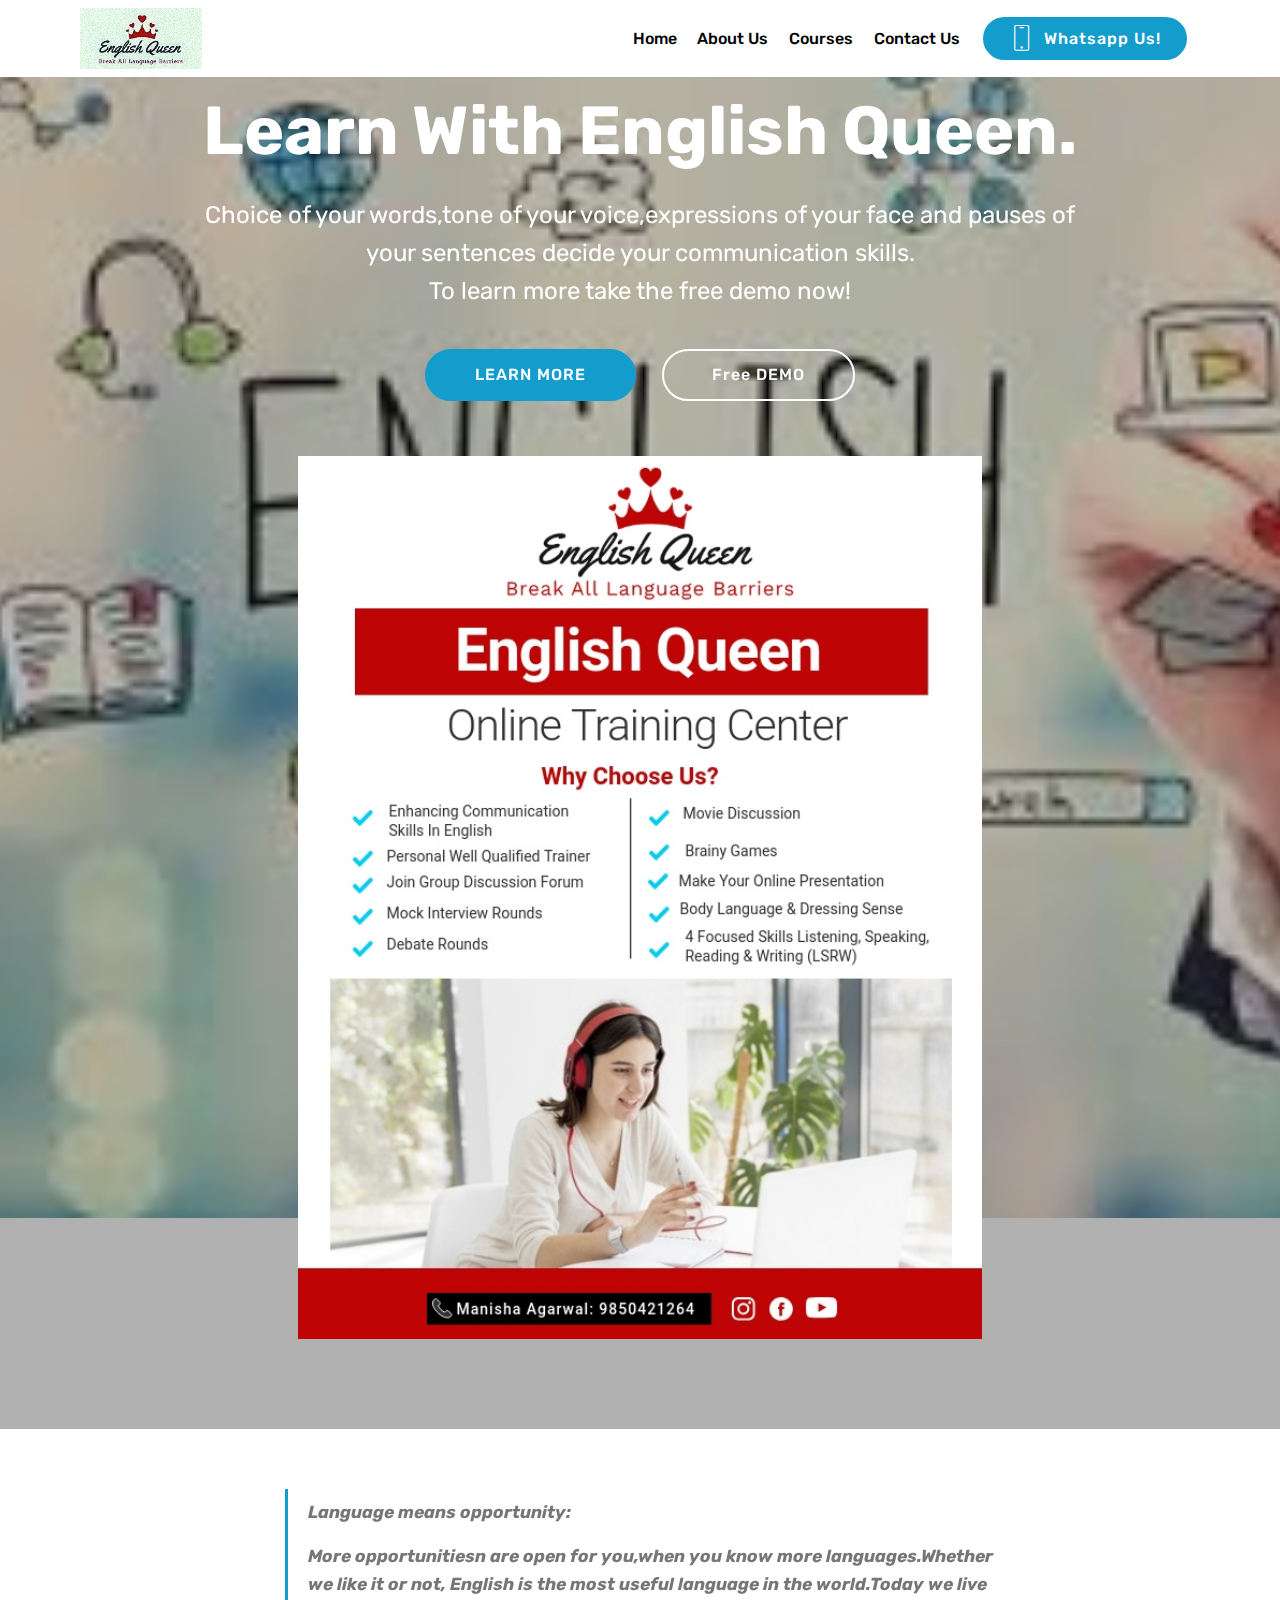
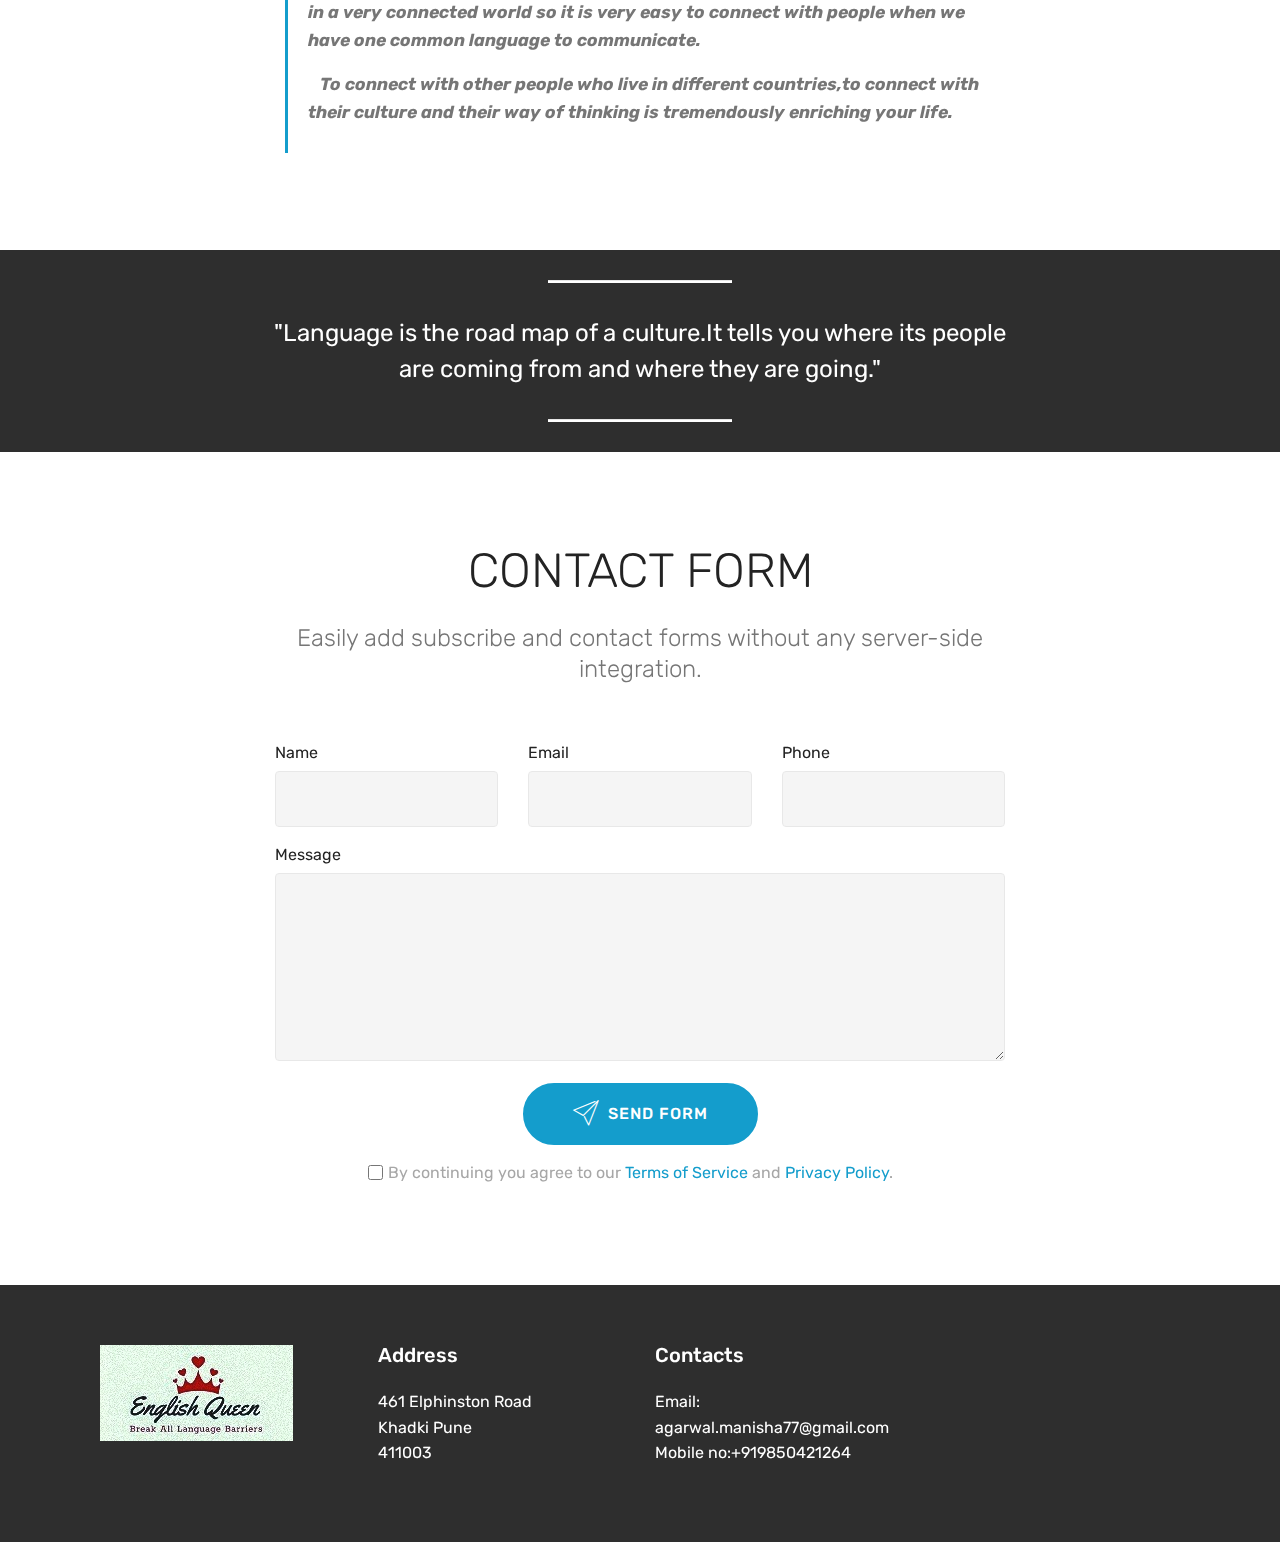
==== commit 76fe88c0: "create github pages" ====
--- a/index.html
+++ b/index.html
@@ -1,22 +1,10 @@
 <!DOCTYPE html>
-<html>
+<html  >
 <head>
-  <!-- Global site tag (gtag.js) - Google Analytics -->
-<script async src="https://www.googletagmanager.com/gtag/js?id=UA-175797483-1"></script>
-<script>
-  window.dataLayer = window.dataLayer || [];
-  function gtag(){dataLayer.push(arguments);}
-  gtag('js', new Date());
-
-  gtag('config', 'UA-175797483-1');
-</script>
-  
-  <title>English Queen</title>
   <!-- Site made with Mobirise Website Builder v5.0.29, https://mobirise.com -->
   <meta charset="UTF-8">
   <meta http-equiv="X-UA-Compatible" content="IE=edge">
-  <meta name="author" content="English Queen">
-  <meta name="generator" content="Manisha Agarwal">
+  <meta name="generator" content="Mobirise v5.0.29, mobirise.com">
   <meta name="viewport" content="width=device-width, initial-scale=1, minimum-scale=1">
   <link rel="shortcut icon" href="assets/images/whatsapp-image-2020-07-26-at-1.10-edited.jpg" type="image/x-icon">
   <meta name="description" content="Choice of your words,tone of your voice,expressions of your face and pauses of your sentences decide your communication skills.
@@ -28,6 +16,7 @@
   <link rel="stylesheet" href="assets/bootstrap/css/bootstrap.min.css">
   <link rel="stylesheet" href="assets/bootstrap/css/bootstrap-grid.min.css">
   <link rel="stylesheet" href="assets/bootstrap/css/bootstrap-reboot.min.css">
+  <link rel="stylesheet" href="assets/web/assets/gdpr-plugin/gdpr-styles.css">
   <link rel="stylesheet" href="assets/tether/tether.min.css">
   <link rel="stylesheet" href="assets/dropdown/css/style.css">
   <link rel="stylesheet" href="assets/socicon/css/styles.css">
@@ -57,7 +46,7 @@
             <div class="navbar-brand">
                 <span class="navbar-logo">
                     <a href="index.html">
-                        <img src="assets/images/whatsapp-image-2020-07-26-at-1.10-edited.jpg" alt="Mobirise" title="" style="height: 3.8rem;">
+                        <img src="assets/images/whatsapp-image-2020-07-26-at-1.10-edited.jpg" alt="English Queen" title="" style="height: 3.8rem;">
                     </a>
                 </span>
                 
@@ -78,7 +67,7 @@
     </nav>
 </section>
 
-<section class="engine"><a href="https://mobirise.info/k">how to develop own website</a></section><section class="header4 cid-s7w9L0AB0G mbr-parallax-background" id="header4-1">
+<section class="engine"><a href="https://mobirise.info/m">free website design templates</a></section><section class="header4 cid-s7w9L0AB0G mbr-parallax-background" id="header4-1">
 
     
 
@@ -150,7 +139,7 @@
         <div class="row justify-content-center">
             <div class="media-container-column col-lg-8" data-form-type="formoid">
                 <!---Formbuilder Form--->
-                <form action="https://mobirise.eu/" method="POST" class="mbr-form form-with-styler" data-form-title="Mobirise Form"><input type="hidden" name="email" data-form-email="true" value="xvHRW+p39r7DeggAyiTbhBEmmy7uj7GyVfcb5PZNt81Kjvs7zC1dBmajLPG0Y7yaOsQHpZcFCnAdy2zxVA/7K8p9ByyRRb7S1HEtn04N3m+Lvfgp10fI76PzbOII6VBD">
+                <form action="https://mobirise.eu/" method="POST" class="mbr-form form-with-styler" data-form-title="Mobirise Form"><input type="hidden" name="email" data-form-email="true" value="2Yao3CvknNyaY/OhGeuKZRkQVTtHhIBqvup/L17e9us/LfS8UlfXYGA+iUB1c+qSdYWr/qkZjq4zDeS3EW58wNZlD8FUXRRSDRL9LVqYKMEQjegAWvnnawK+ePLb8Vl+">
                     <div class="row">
                         <div hidden="hidden" data-form-alert="" class="alert alert-success col-12">Thanks for filling out the form!</div>
                         <div hidden="hidden" data-form-alert-danger="" class="alert alert-danger col-12">
@@ -175,7 +164,11 @@
                         </div>
                         <div class="col-md-12 input-group-btn align-center"><button type="submit" class="btn btn-primary btn-form display-4"><span class="mbri-paper-plane mbr-iconfont mbr-iconfont-btn"></span>SEND FORM</button></div>
                     </div>
-                </form><!---Formbuilder Form--->
+                <span class="gdpr-block">
+<label>
+<span class="textGDPR display-7" style="color: #a7a7a7"><input type="checkbox" name="gdpr" id="gdpr-form1-4" required="">By continuing you agree to our <a style="color: #149dcc; text-decoration: none;" href="terms.html">Terms of Service</a> and <a style="color: #149dcc; text-decoration: none;" href="policy.html">Privacy Policy</a>.</span>
+</label>
+</span></form><!---Formbuilder Form--->
             </div>
         </div>
     </div>
@@ -234,4 +227,4 @@
   
   
 </body>
-</html>
+</html>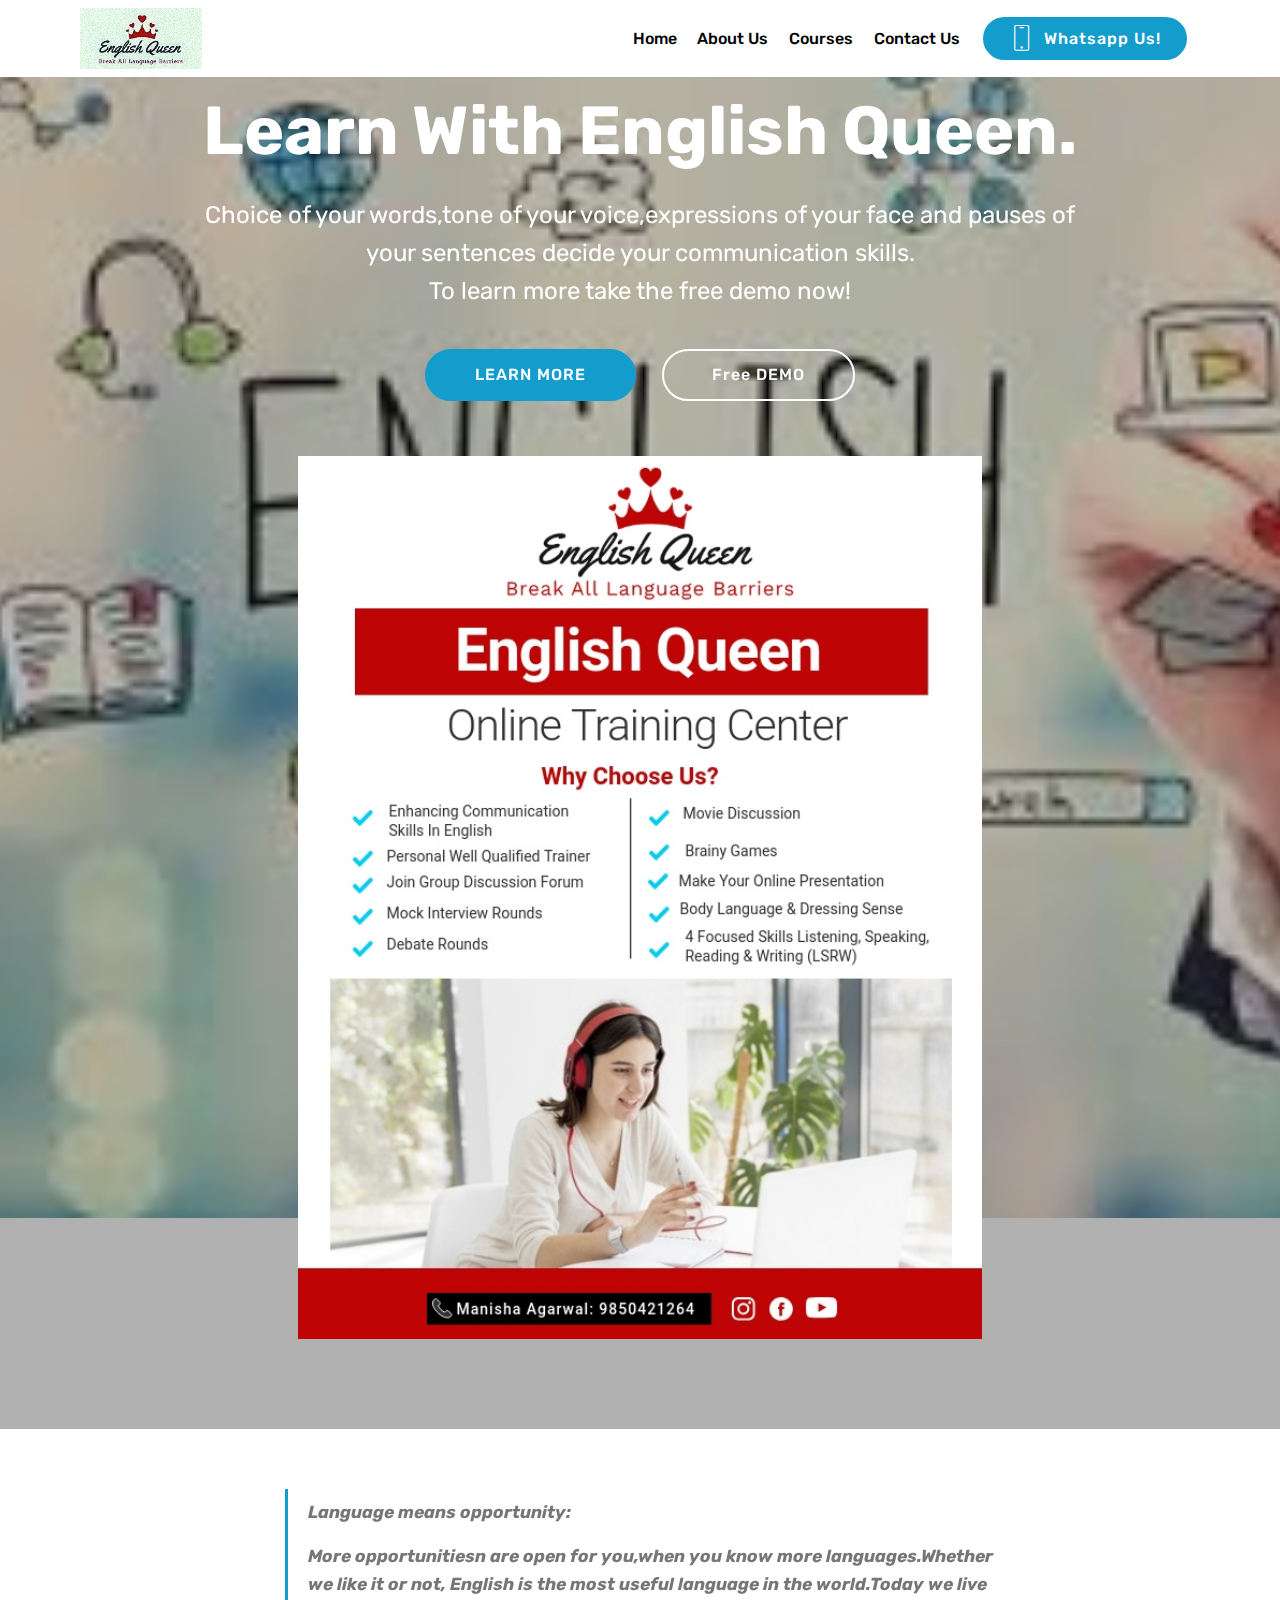
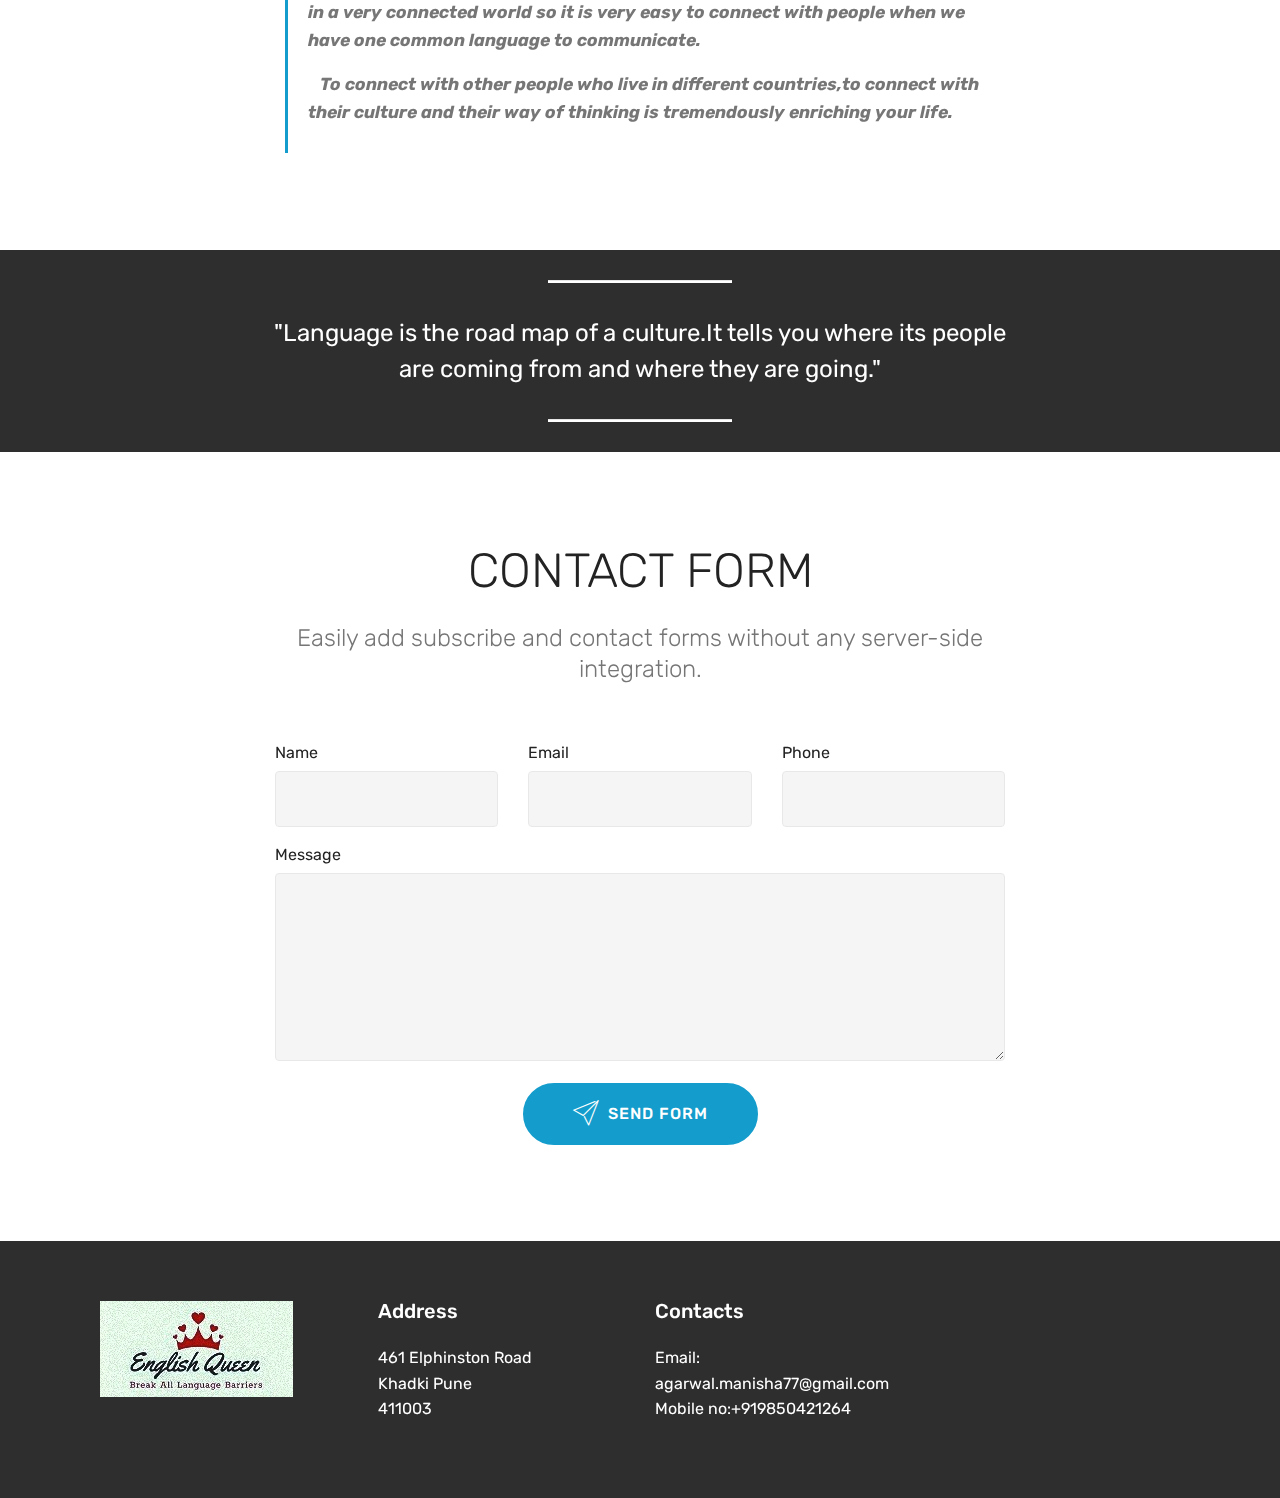
==== commit fe485180: "Update index.html" ====
--- a/index.html
+++ b/index.html
@@ -1,10 +1,22 @@
 <!DOCTYPE html>
-<html  >
+<html>
 <head>
+  <!-- Global site tag (gtag.js) - Google Analytics -->
+<script async src="https://www.googletagmanager.com/gtag/js?id=UA-175797483-1"></script>
+<script>
+  window.dataLayer = window.dataLayer || [];
+  function gtag(){dataLayer.push(arguments);}
+  gtag('js', new Date());
+
+  gtag('config', 'UA-175797483-1');
+</script>
+  
+  <title>English Queen</title>
   <!-- Site made with Mobirise Website Builder v5.0.29, https://mobirise.com -->
   <meta charset="UTF-8">
   <meta http-equiv="X-UA-Compatible" content="IE=edge">
-  <meta name="generator" content="Mobirise v5.0.29, mobirise.com">
+  <meta name="author" content="English Queen">
+  <meta name="generator" content="Manisha Agarwal">
   <meta name="viewport" content="width=device-width, initial-scale=1, minimum-scale=1">
   <link rel="shortcut icon" href="assets/images/whatsapp-image-2020-07-26-at-1.10-edited.jpg" type="image/x-icon">
   <meta name="description" content="Choice of your words,tone of your voice,expressions of your face and pauses of your sentences decide your communication skills.
@@ -16,7 +28,6 @@
   <link rel="stylesheet" href="assets/bootstrap/css/bootstrap.min.css">
   <link rel="stylesheet" href="assets/bootstrap/css/bootstrap-grid.min.css">
   <link rel="stylesheet" href="assets/bootstrap/css/bootstrap-reboot.min.css">
-  <link rel="stylesheet" href="assets/web/assets/gdpr-plugin/gdpr-styles.css">
   <link rel="stylesheet" href="assets/tether/tether.min.css">
   <link rel="stylesheet" href="assets/dropdown/css/style.css">
   <link rel="stylesheet" href="assets/socicon/css/styles.css">
@@ -67,7 +78,7 @@
     </nav>
 </section>
 
-<section class="engine"><a href="https://mobirise.info/m">free website design templates</a></section><section class="header4 cid-s7w9L0AB0G mbr-parallax-background" id="header4-1">
+<section class="engine"><a href="https://mobirise.info/k">how to develop own website</a></section><section class="header4 cid-s7w9L0AB0G mbr-parallax-background" id="header4-1">
 
     
 
@@ -139,7 +150,7 @@
         <div class="row justify-content-center">
             <div class="media-container-column col-lg-8" data-form-type="formoid">
                 <!---Formbuilder Form--->
-                <form action="https://mobirise.eu/" method="POST" class="mbr-form form-with-styler" data-form-title="Mobirise Form"><input type="hidden" name="email" data-form-email="true" value="2Yao3CvknNyaY/OhGeuKZRkQVTtHhIBqvup/L17e9us/LfS8UlfXYGA+iUB1c+qSdYWr/qkZjq4zDeS3EW58wNZlD8FUXRRSDRL9LVqYKMEQjegAWvnnawK+ePLb8Vl+">
+                <form action="https://mobirise.eu/" method="POST" class="mbr-form form-with-styler" data-form-title="Mobirise Form"><input type="hidden" name="email" data-form-email="true" value="xvHRW+p39r7DeggAyiTbhBEmmy7uj7GyVfcb5PZNt81Kjvs7zC1dBmajLPG0Y7yaOsQHpZcFCnAdy2zxVA/7K8p9ByyRRb7S1HEtn04N3m+Lvfgp10fI76PzbOII6VBD">
                     <div class="row">
                         <div hidden="hidden" data-form-alert="" class="alert alert-success col-12">Thanks for filling out the form!</div>
                         <div hidden="hidden" data-form-alert-danger="" class="alert alert-danger col-12">
@@ -164,11 +175,7 @@
                         </div>
                         <div class="col-md-12 input-group-btn align-center"><button type="submit" class="btn btn-primary btn-form display-4"><span class="mbri-paper-plane mbr-iconfont mbr-iconfont-btn"></span>SEND FORM</button></div>
                     </div>
-                <span class="gdpr-block">
-<label>
-<span class="textGDPR display-7" style="color: #a7a7a7"><input type="checkbox" name="gdpr" id="gdpr-form1-4" required="">By continuing you agree to our <a style="color: #149dcc; text-decoration: none;" href="terms.html">Terms of Service</a> and <a style="color: #149dcc; text-decoration: none;" href="policy.html">Privacy Policy</a>.</span>
-</label>
-</span></form><!---Formbuilder Form--->
+                </form><!---Formbuilder Form--->
             </div>
         </div>
     </div>
@@ -227,4 +234,4 @@
   
   
 </body>
-</html>+</html>
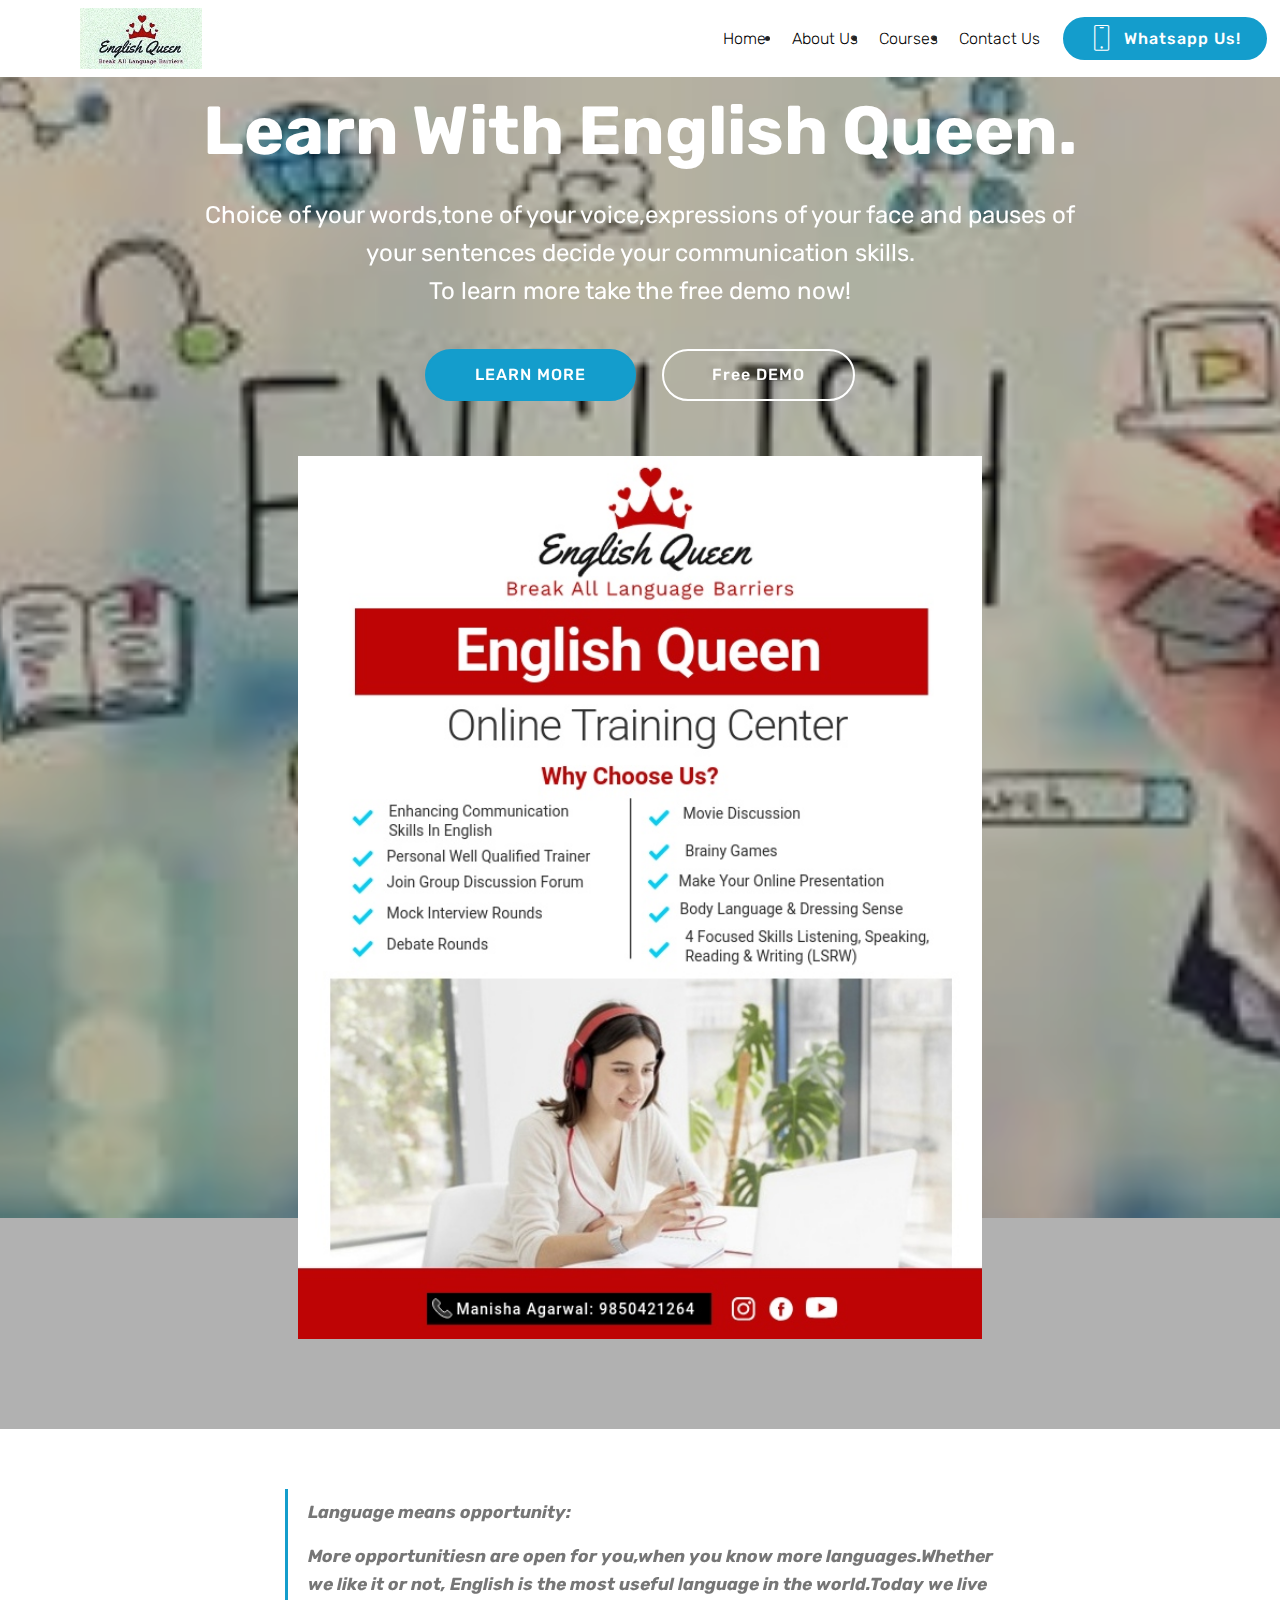
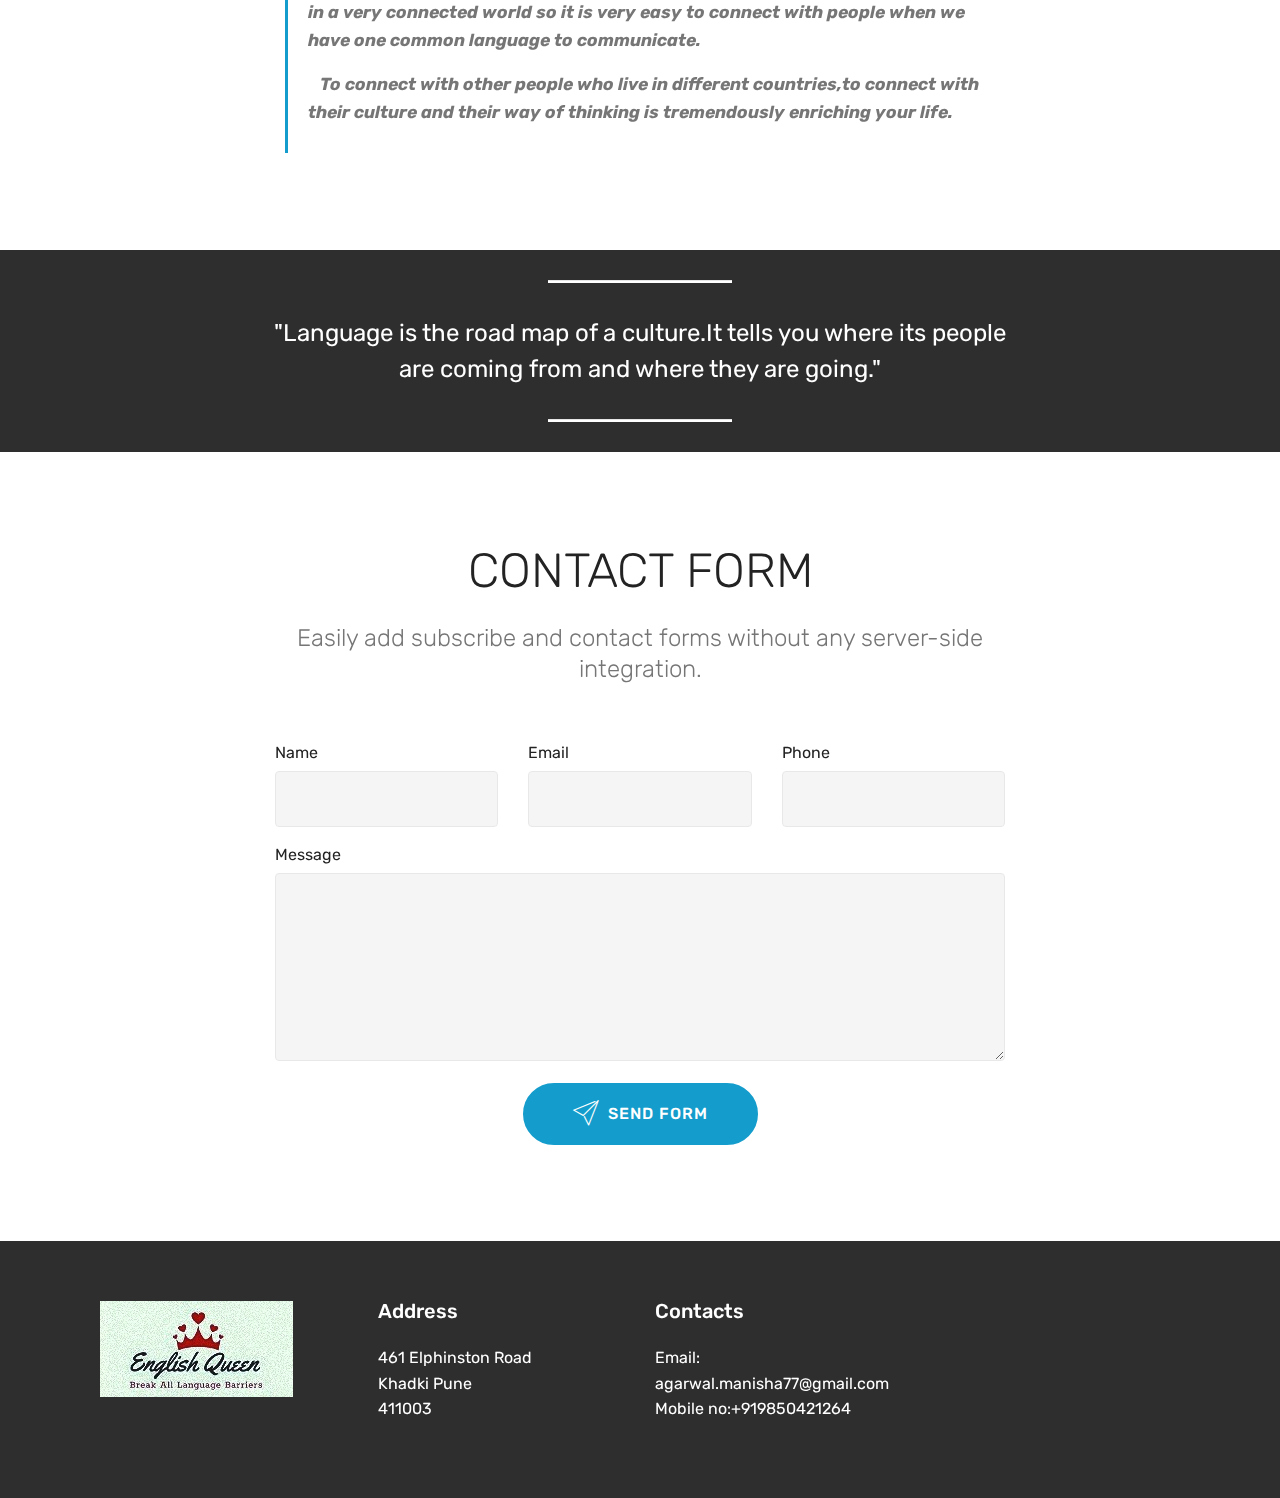
==== commit f13675b9: "Update index.html" ====
--- a/index.html
+++ b/index.html
@@ -11,10 +11,12 @@
   gtag('config', 'UA-175797483-1');
 </script>
   
-  <title>English Queen</title>
+  <title>"English Queen"</title>
   <!-- Site made with Mobirise Website Builder v5.0.29, https://mobirise.com -->
   <meta charset="UTF-8">
   <meta http-equiv="X-UA-Compatible" content="IE=edge">
+  <meta name="keyword" content="English Queen,Public Speaking,Improve Communication Skills,english classes,english classes near me,english classes online,english classes in online,english classes 101,english classes in college,english classes college,classroom english,english classes high school,english classes speaking,english classes advanced,english classes for kids,english classes grammar,english grammar classes,english classes beginners,english classes for beginners,english classes for kids near me,english classes topics,english classes basic,english class 10,english class 1,how many english classes are required in high school,english for class 1,english classes reading,english for class 3,english for class 4,english class 3,english for class 9,english for class 2,english for class 5,english class 12,english classes nearby,english class 11,english classes with native speakers,english class 12 chapters,english in class 11,english classes pune,english classes in hindi,english classes for students,english classes near my location,in english classes,english classes in pune,english classes in near me,near me spoken english classes,english classes at home,english classes for 3 year olds,english classes online live,english classes in,how to learn english classes,have english classes">
+
   <meta name="author" content="English Queen">
   <meta name="generator" content="Manisha Agarwal">
   <meta name="viewport" content="width=device-width, initial-scale=1, minimum-scale=1">
@@ -63,8 +65,7 @@
                 
             </div>
         </div>
-        <div class="collapse navbar-collapse" id="navbarSupportedContent">
-            <ul class="navbar-nav nav-dropdown" data-app-modern-menu="true"><li class="nav-item">
+  
                     <a class="nav-link link text-black display-4" href="index.html">Home</a>
                 </li><li class="nav-item"><a class="nav-link link text-black display-4" href="page1.html">About Us</a></li><li class="nav-item"><a class="nav-link link text-black display-4" href="page2.html">Courses</a></li>
                 <li class="nav-item">
@@ -97,7 +98,7 @@
                     <a class="btn btn-md btn-white-outline display-4" href="page3.html">Free DEMO</a></div>
             </div>
             <div class="mbr-figure pt-5">
-                <img src="assets/images/whatsapp-image-2020-07-20-at-1.04.22-pm2.jpeg" alt="Mobirise" title="" style="width: 60%;">
+                <img src="assets/images/whatsapp-image-2020-07-20-at-1.04.22-pm2.jpeg" alt="English Queen" title="" style="width: 60%;">
             </div>
         </div>
     </div>
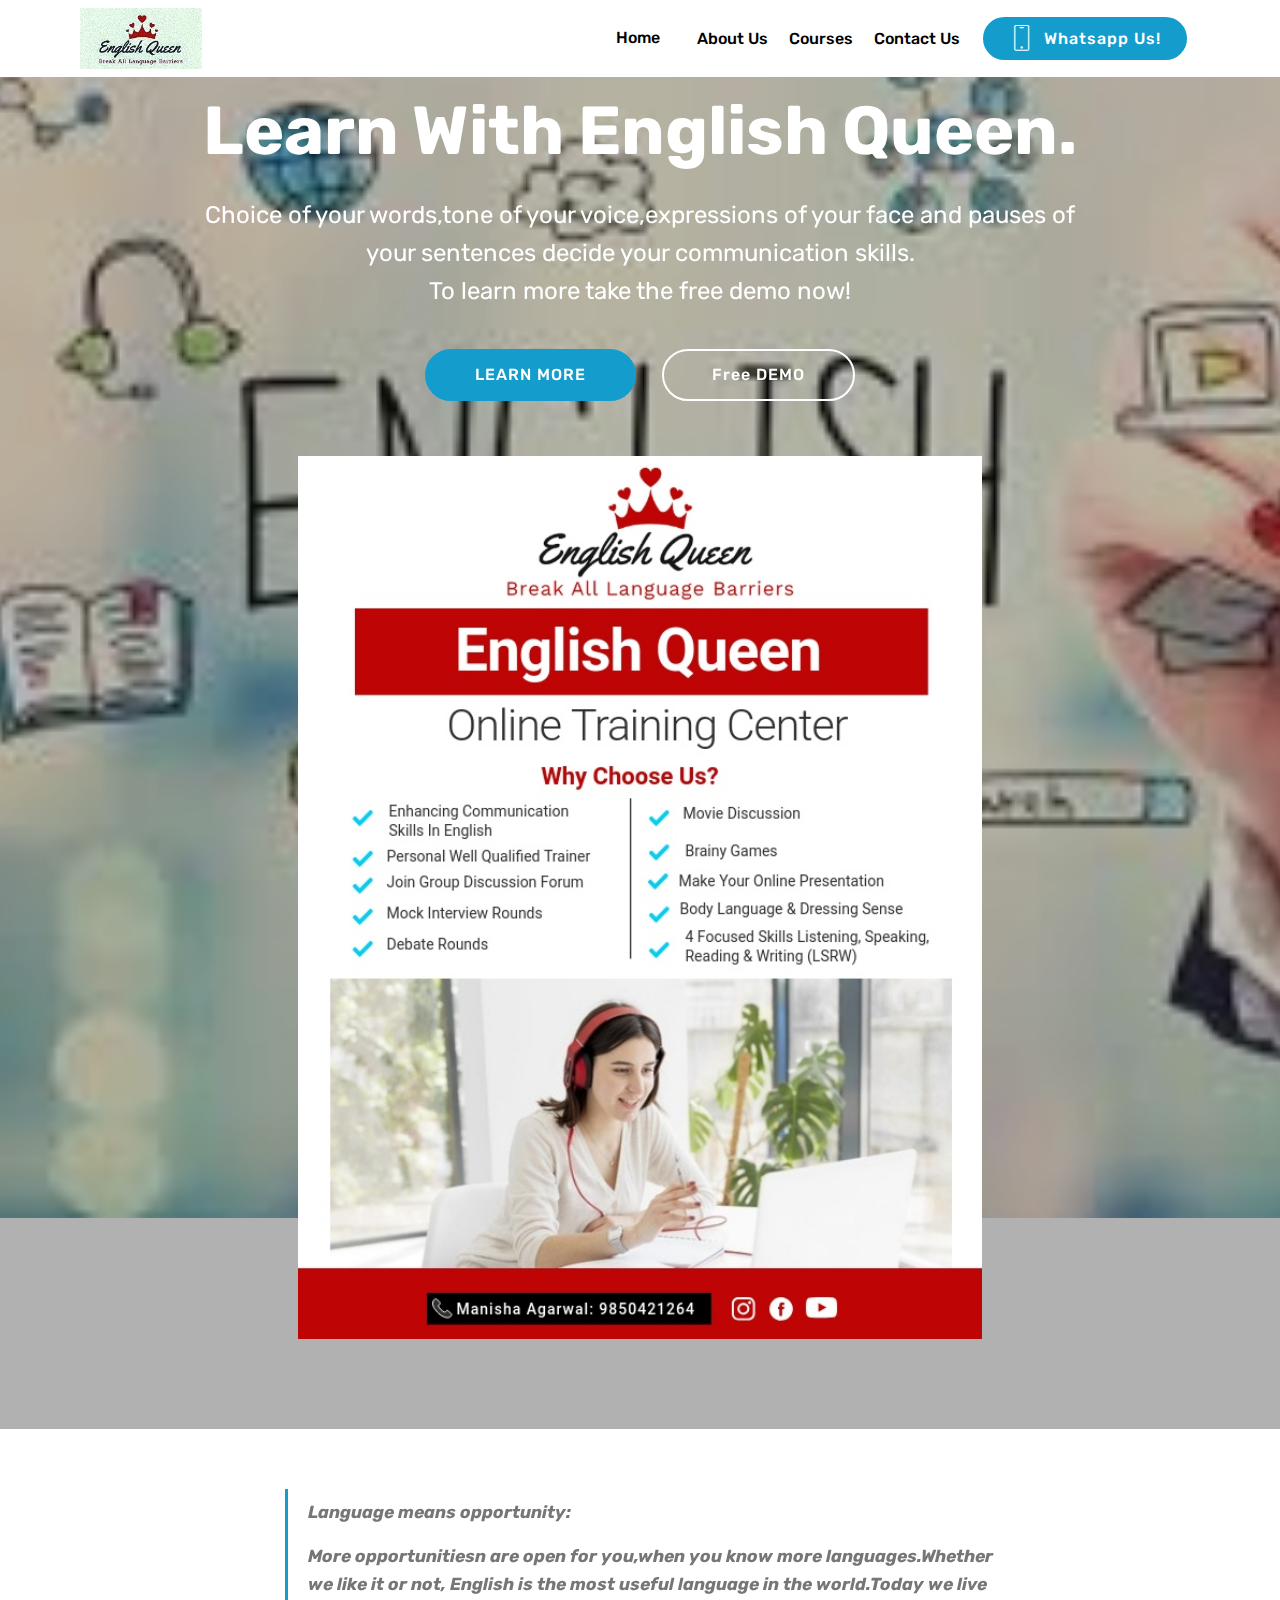
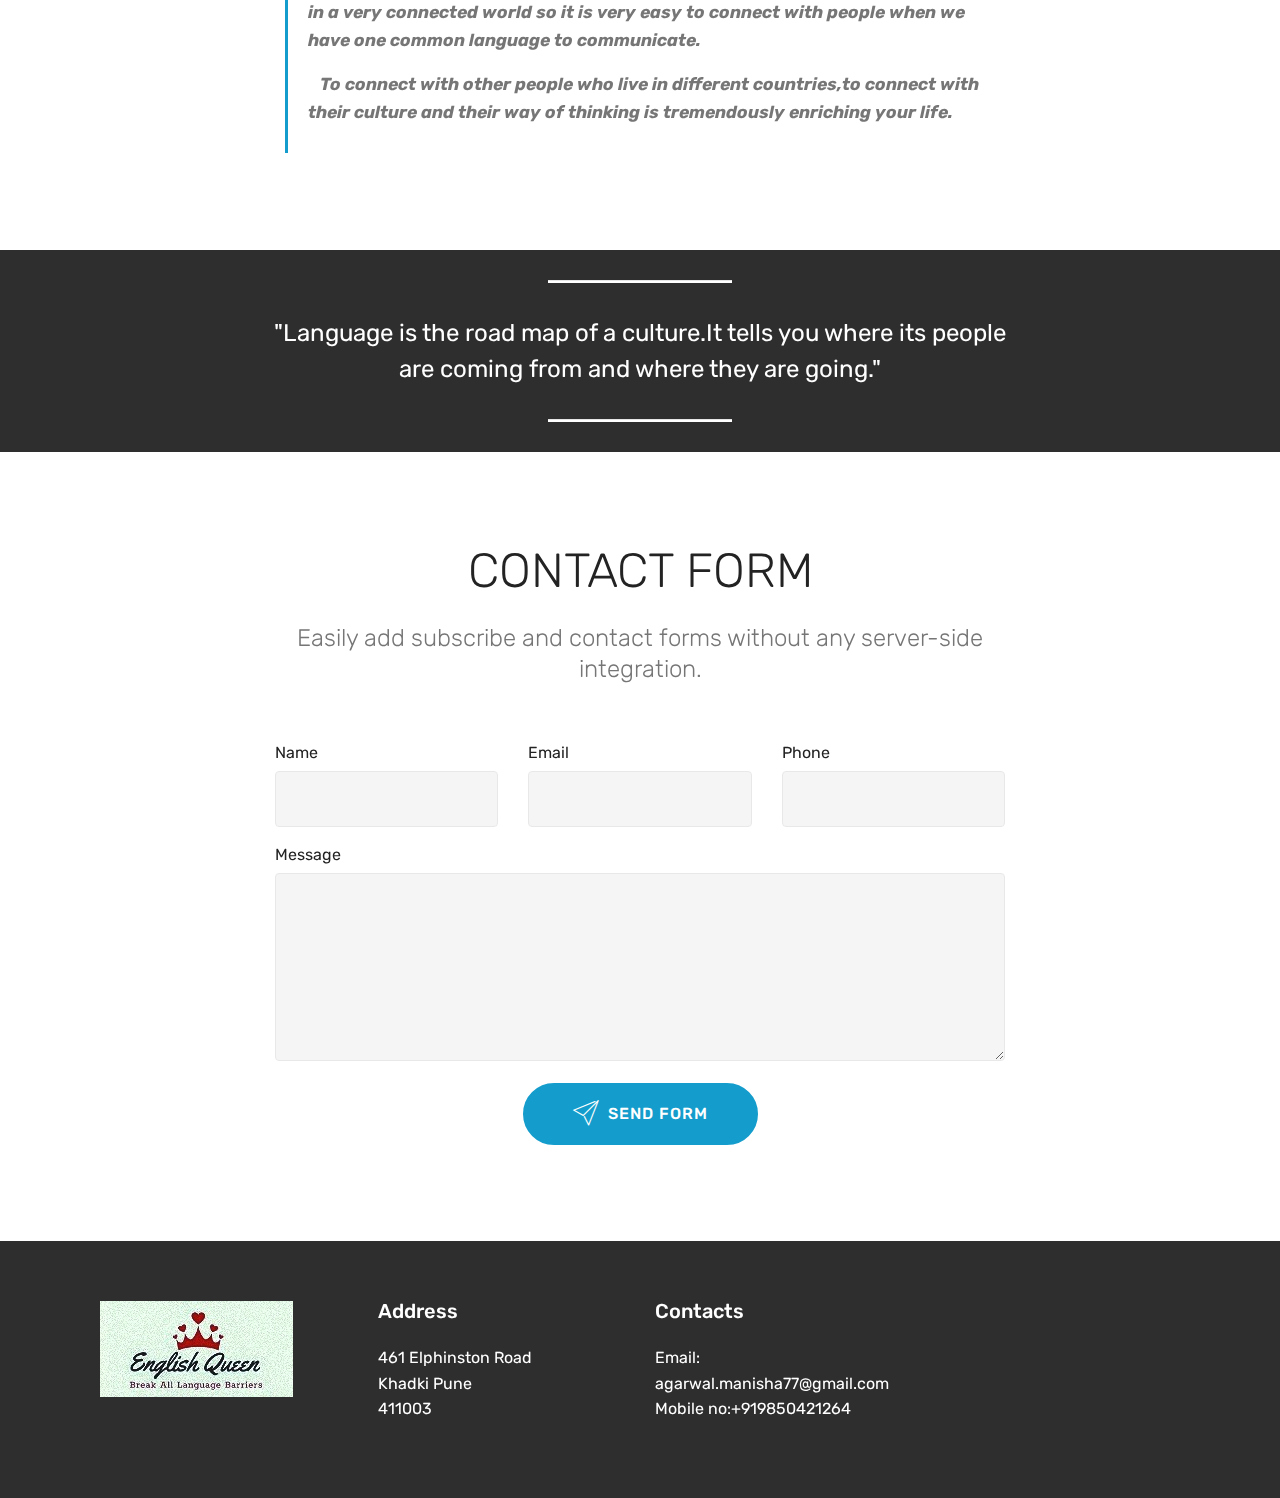
==== commit 905de4f9: "Update index.html" ====
--- a/index.html
+++ b/index.html
@@ -65,7 +65,8 @@
                 
             </div>
         </div>
-  
+              <div class="collapse navbar-collapse" id="navbarSupportedContent">
+                <ul class="navbar-nav nav-dropdown" data-app-modern-menu="true">
                     <a class="nav-link link text-black display-4" href="index.html">Home</a>
                 </li><li class="nav-item"><a class="nav-link link text-black display-4" href="page1.html">About Us</a></li><li class="nav-item"><a class="nav-link link text-black display-4" href="page2.html">Courses</a></li>
                 <li class="nav-item">
